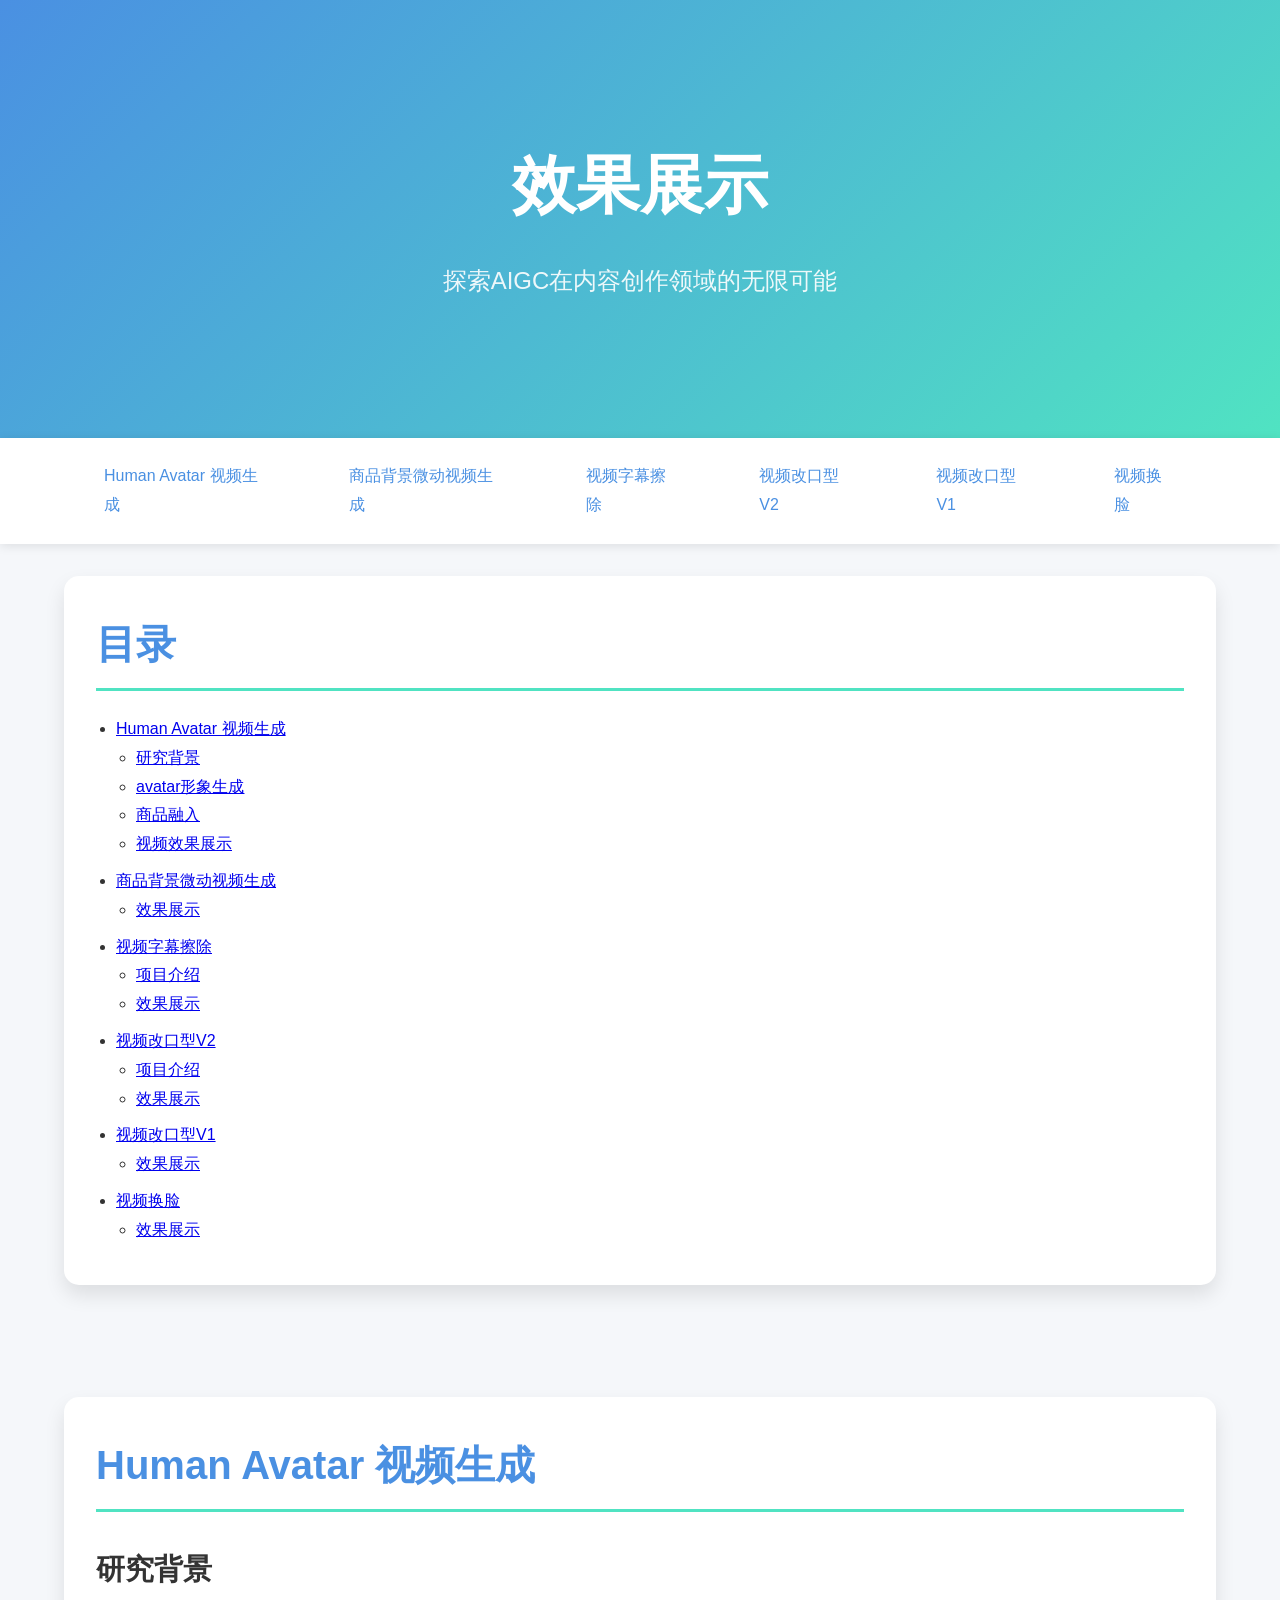
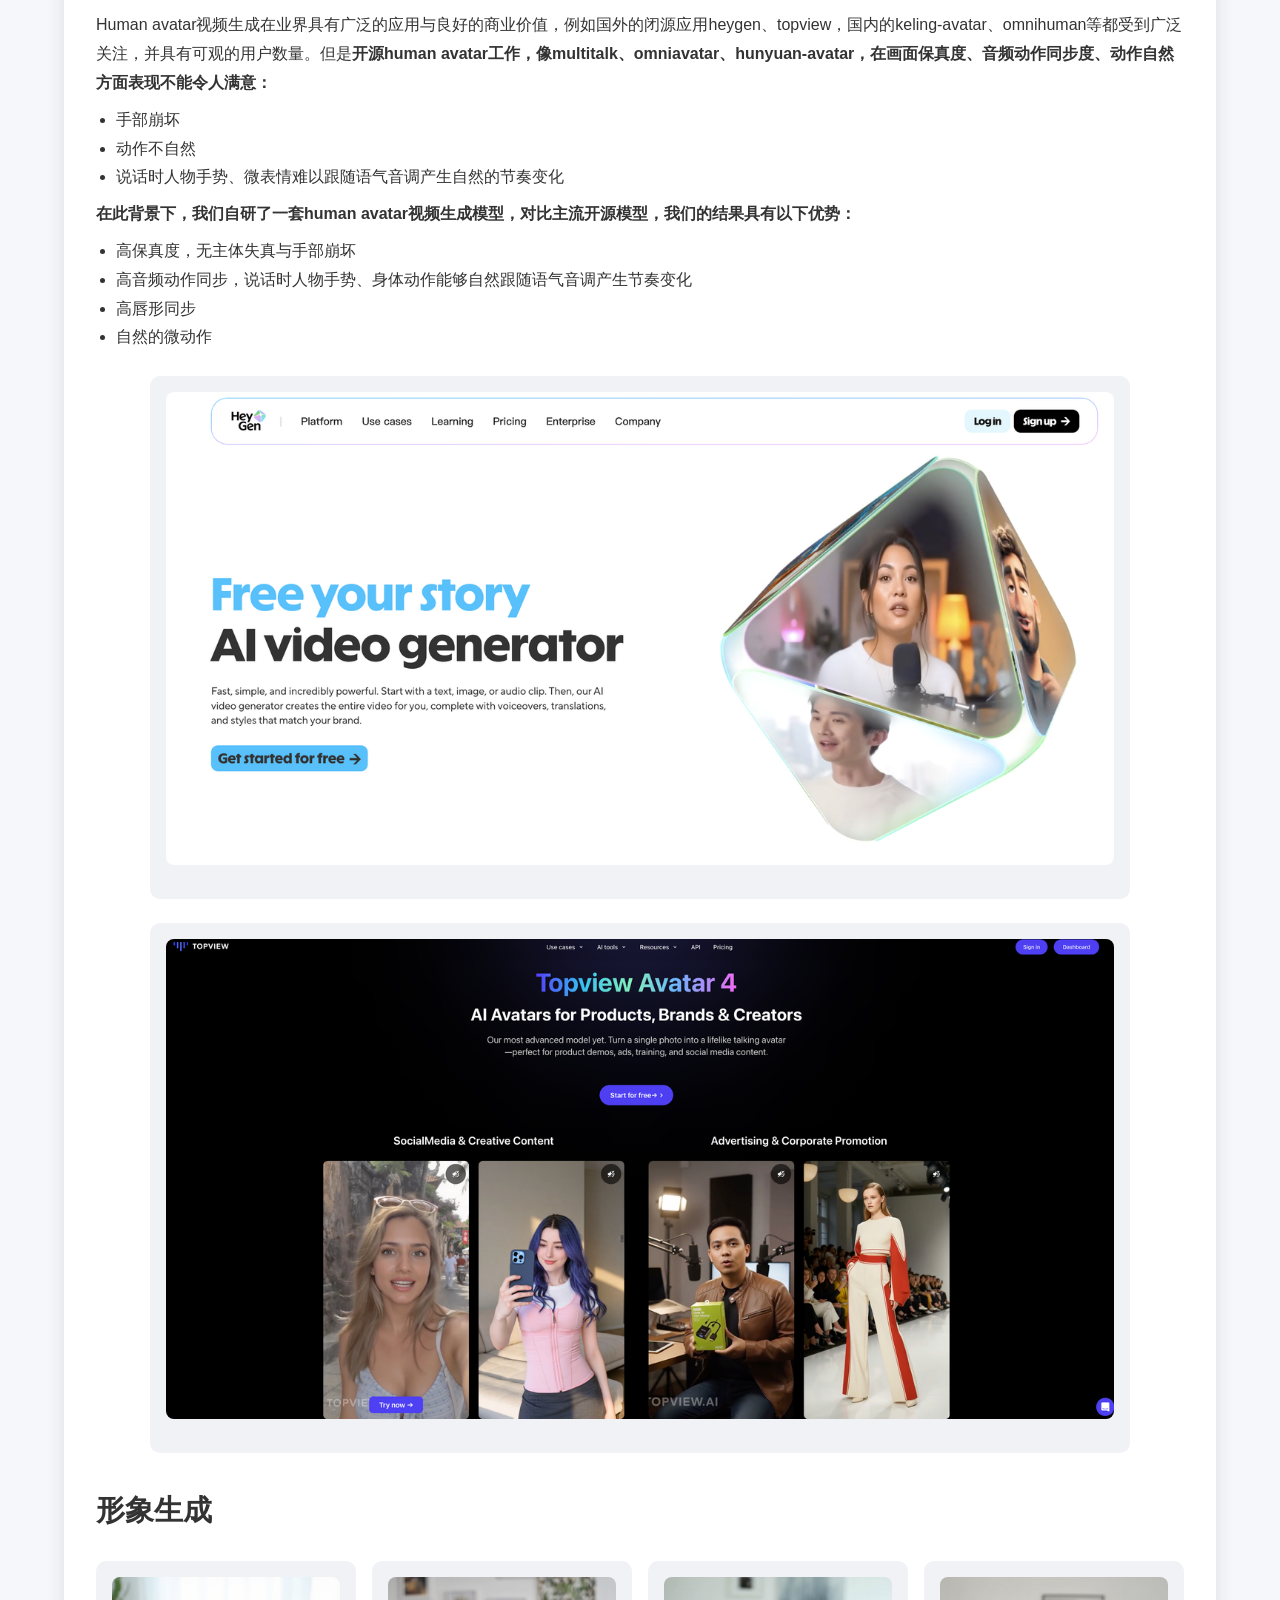
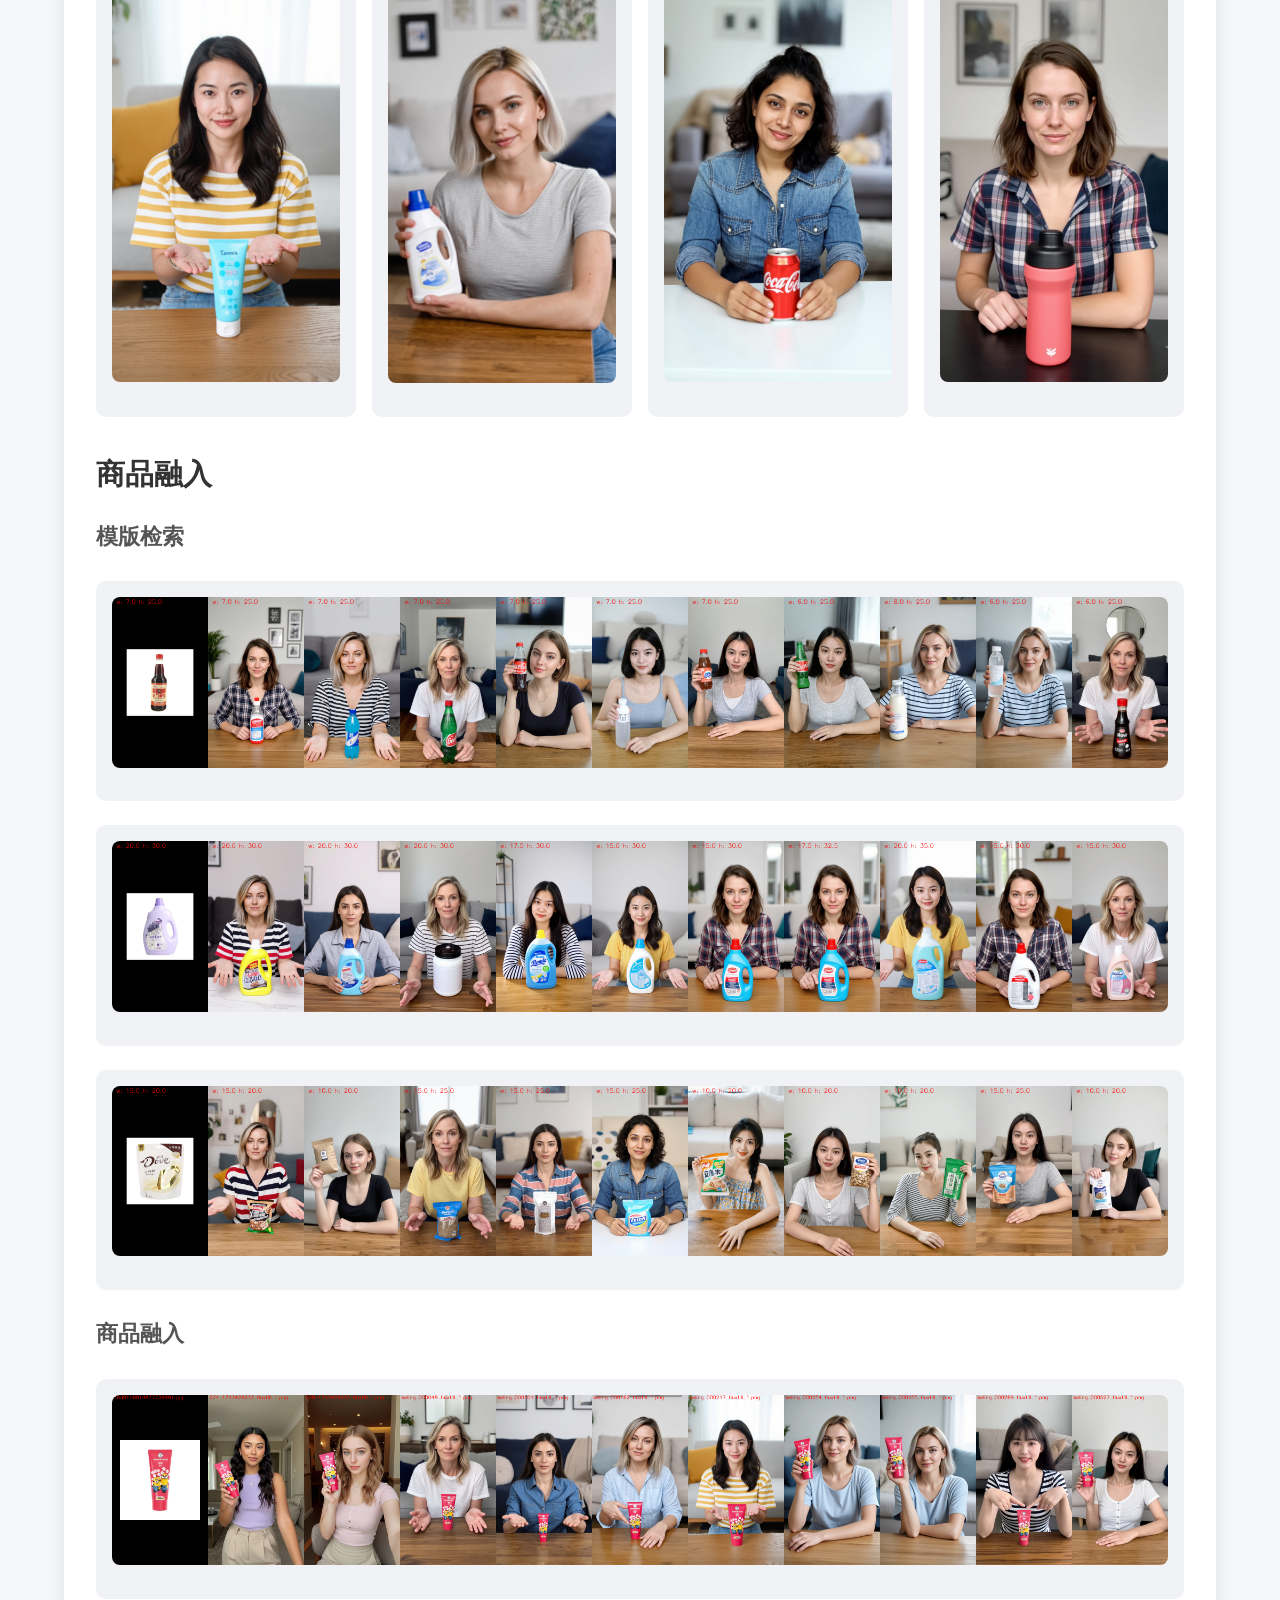
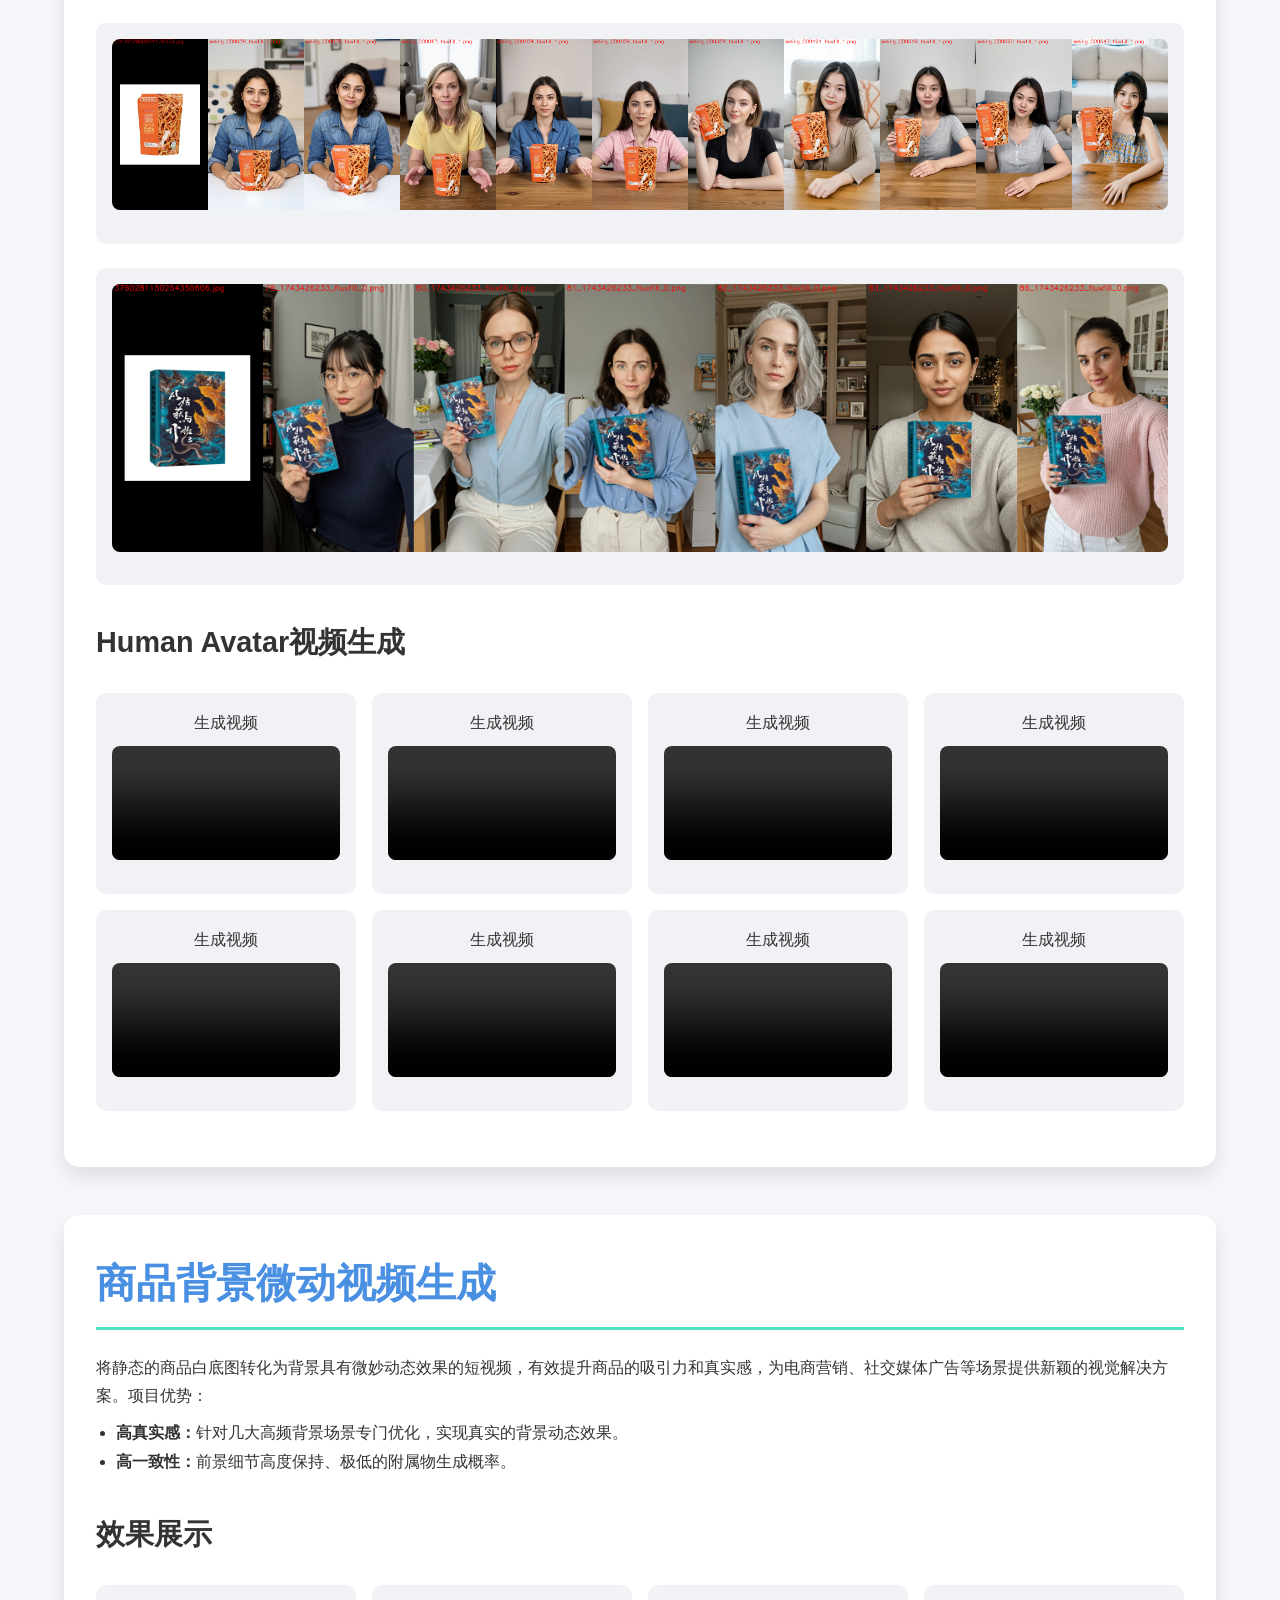
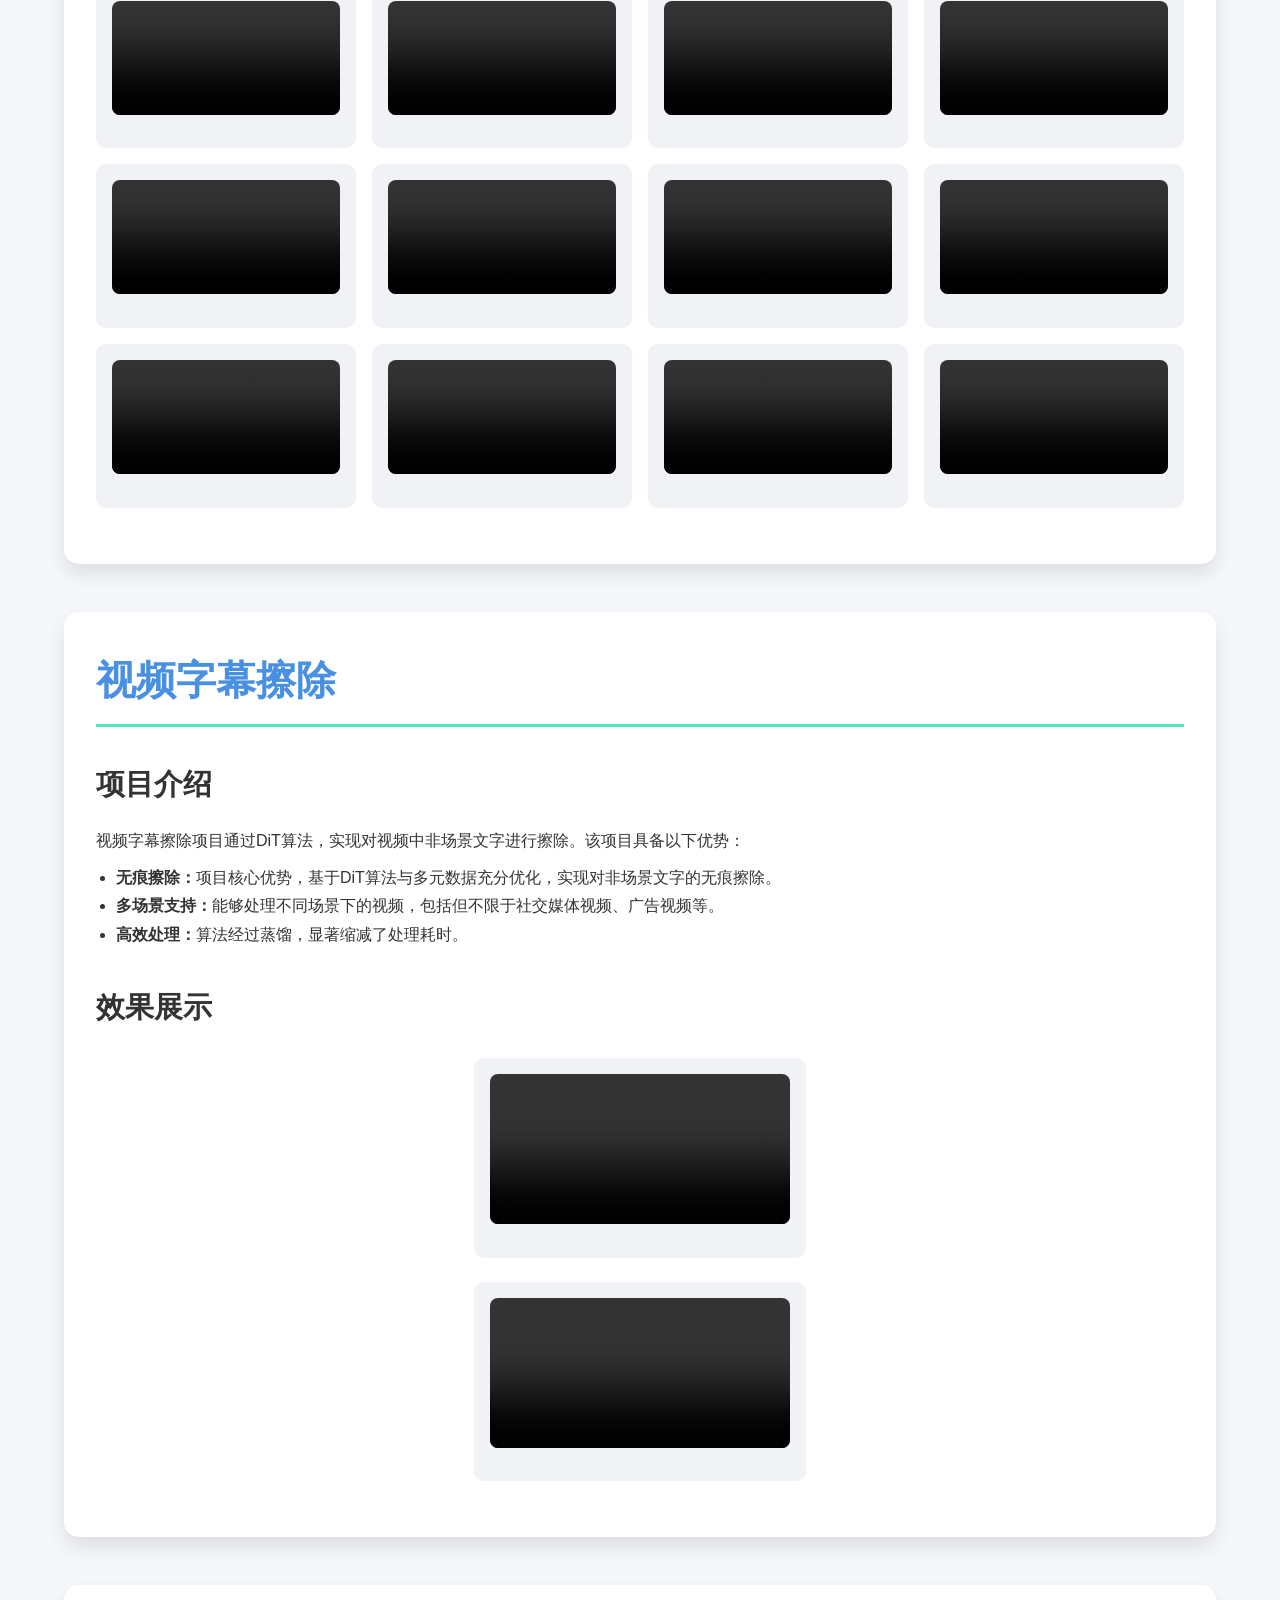
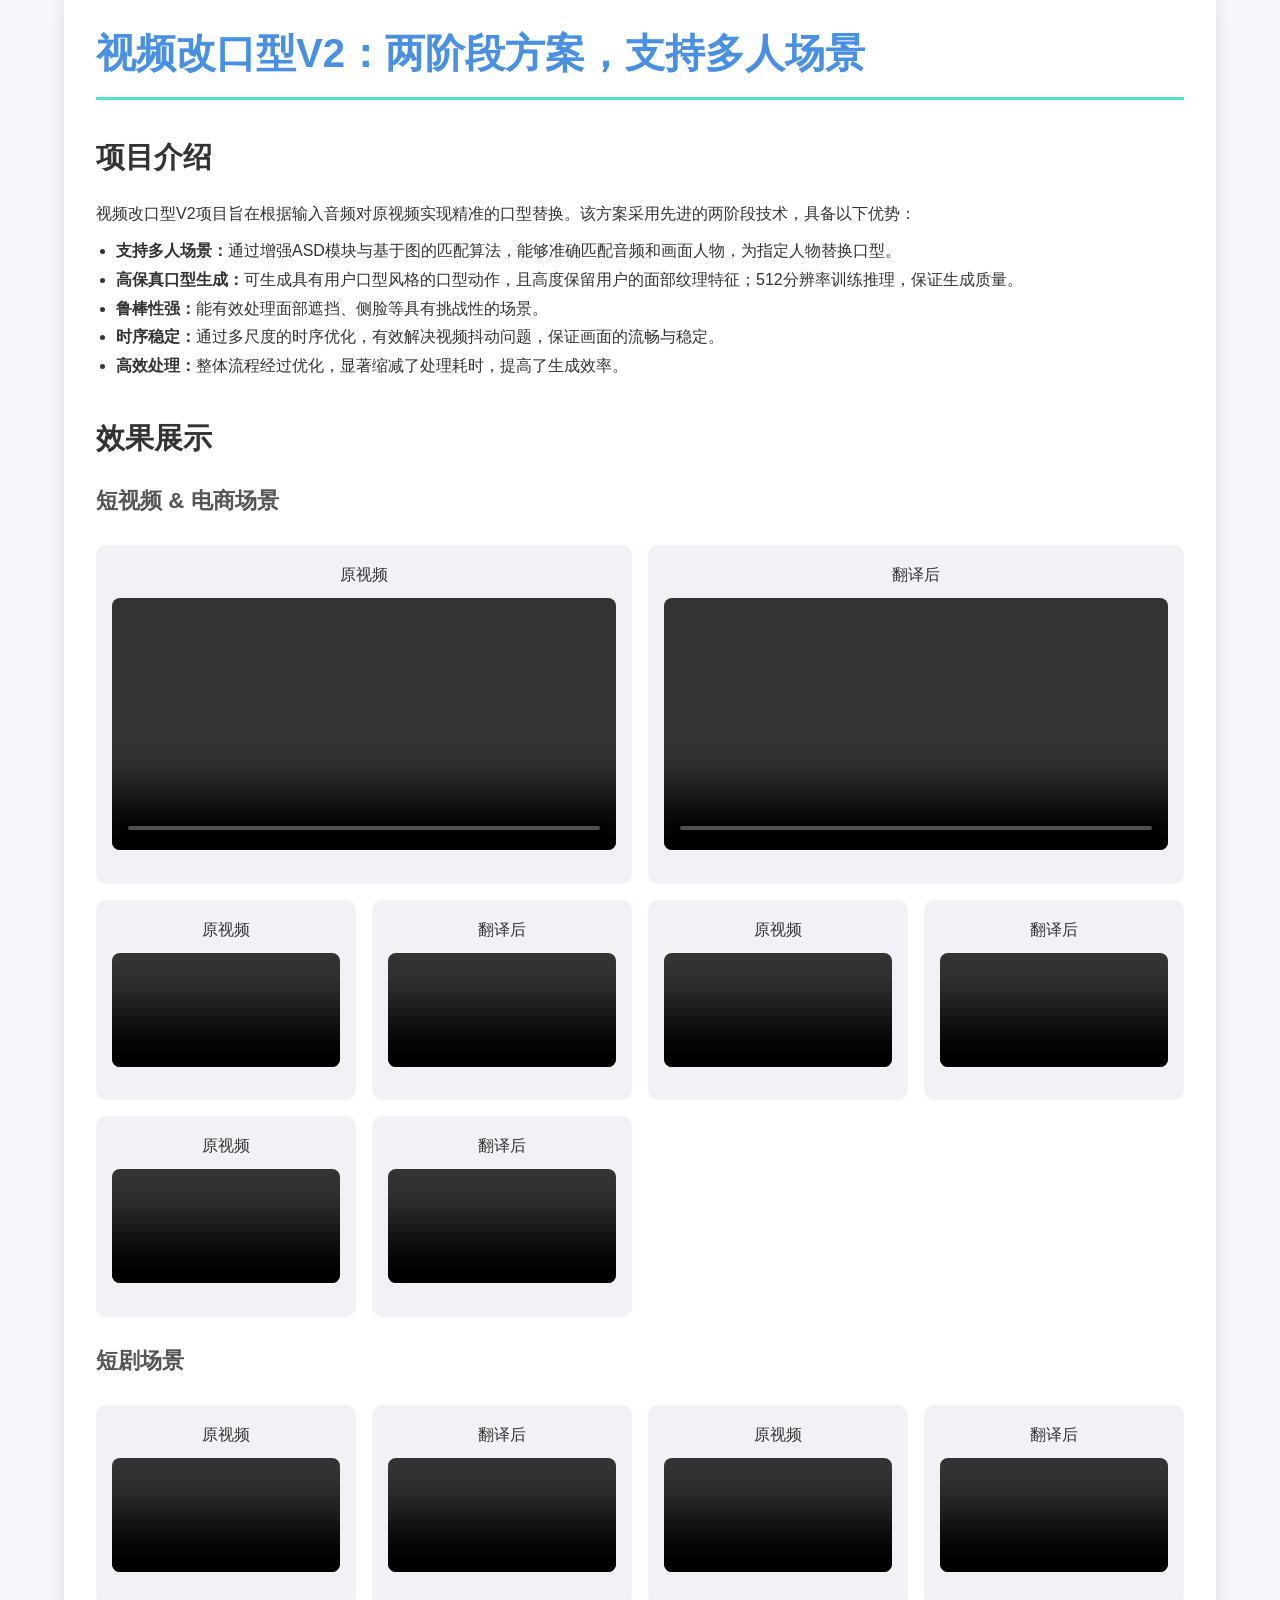
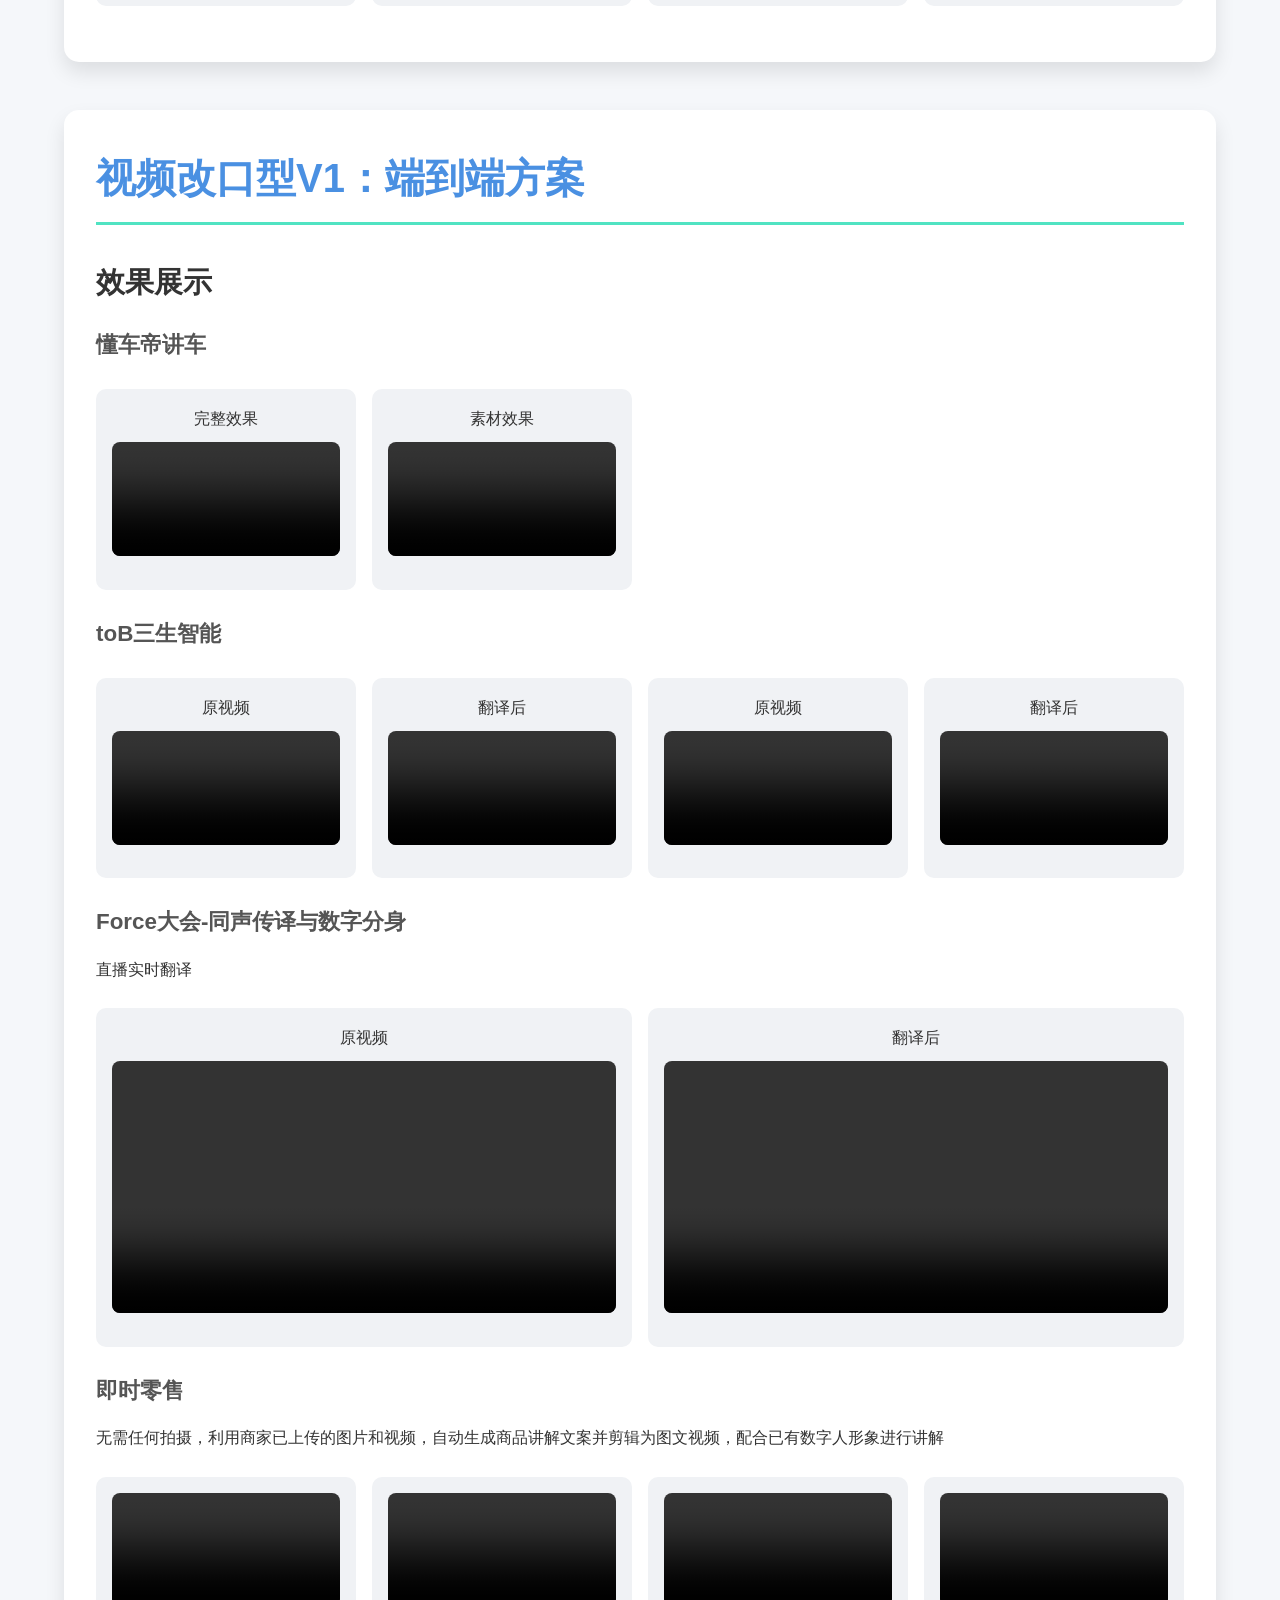
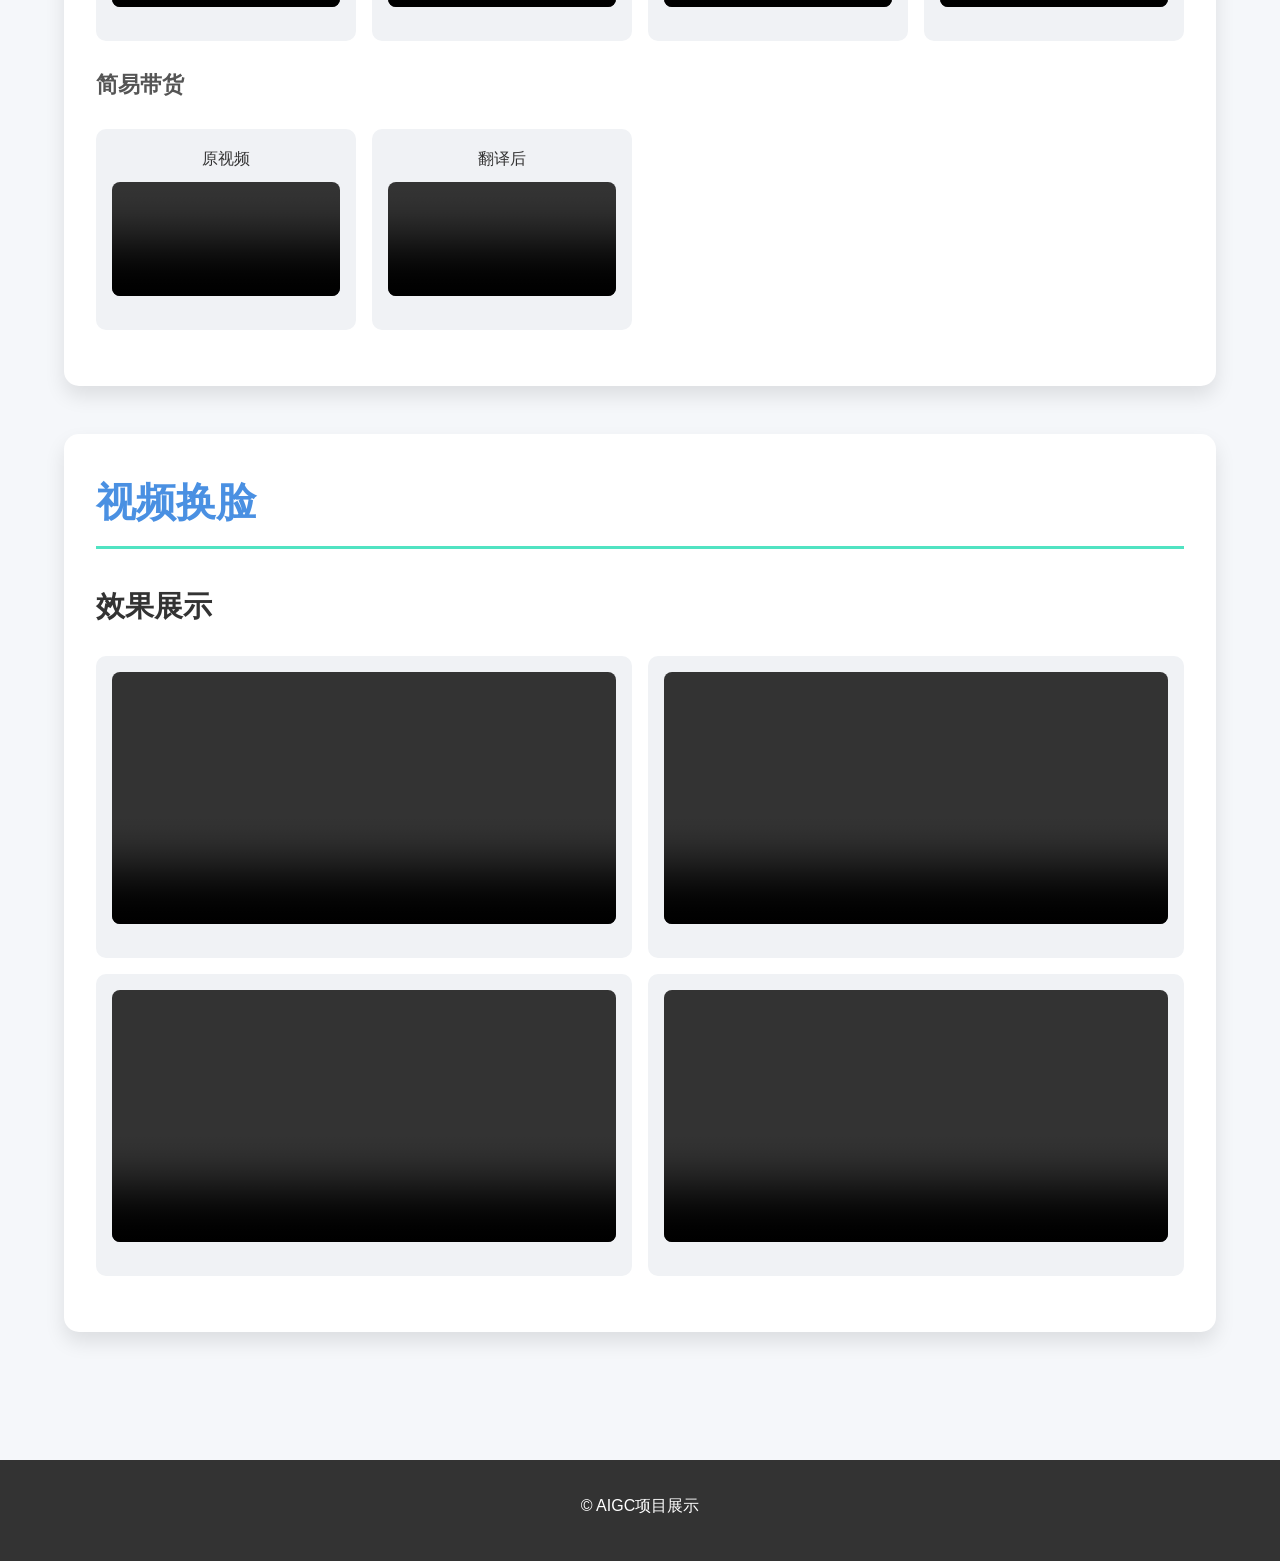
==== index.html @ 210f8c54 "x" ====
<!DOCTYPE html>
<html lang="zh-CN">
<head>
    <meta charset="UTF-8">
    <meta name="viewport" content="width=device-width, initial-scale=1.0">
    <title>AIGC项目展示</title>
    <link rel="stylesheet" href="style.css">
</head>
<body>

    <header>
        <div class="container">
            <h1>效果展示</h1>
            <p class="subtitle">探索AIGC在内容创作领域的无限可能</p>
        </div>
    </header>

    <nav>
        <div class="container">
            <a href="#product-video" class="active">Human Avatar 视频生成</a>
            <a href="#product-background-video">商品背景微动视频生成</a>
            <a href="#subtitle-removal">视频字幕擦除</a>
            <a href="#lip-sync-v2">视频改口型V2</a>
            <a href="#lip-sync-v1">视频改口型V1</a>
            <a href="#face-swap">视频换脸</a>
        </div>
    </nav>

    <div class="container">
        <section id="toc" class="project-card">
            <h2>目录</h2>
            <ul>
                <li><a href="#product-video">Human Avatar 视频生成</a>
                    <ul>
                        <li><a href="#research-background">研究背景</a></li>
                        <li><a href="#product-video-avatar">avatar形象生成</a></li>
                        <li><a href="#product-video-product-integration">商品融入</a></li>
                        <li><a href="#product-video-results">视频效果展示</a></li>
                    </ul>
                </li>
                <li><a href="#product-background-video">商品背景微动视频生成</a>
                    <ul>
                        <li><a href="#product-background-video-results">效果展示</a></li>
                    </ul>
                </li>
                <li><a href="#subtitle-removal">视频字幕擦除</a>
                    <ul>
                        <li><a href="#subtitle-removal-tech">项目介绍</a></li>
                        <li><a href="#subtitle-removal-results">效果展示</a></li>
                    </ul>
                </li>
                <li><a href="#lip-sync-v2">视频改口型V2</a>
                    <ul>
                         <li><a href="#lip-sync-v2-introduction">项目介绍</a></li>
                         <li><a href="#lip-sync-v2-results">效果展示</a></li>
                     </ul>
                </li>
                <li><a href="#lip-sync-v1">视频改口型V1</a>
                    <ul>
                        <li><a href="#lip-sync-v1-results">效果展示</a></li>
                    </ul>
                </li>
                <li><a href="#face-swap">视频换脸</a>
                    <ul>
                        <li><a href="#face-swap-results">效果展示</a></li>
                    </ul>
                </li>
            </ul>
        </section>
    </div>

    <div class="container">
        <section id="product-video" class="project-card">
            <h2>Human Avatar 视频生成</h2>
            <h3 id="research-background">研究背景</h3>
            <p>Human avatar视频生成在业界具有广泛的应用与良好的商业价值，例如国外的闭源应用heygen、topview，国内的keling-avatar、omnihuman等都受到广泛关注，并具有可观的用户数量。但是<b>开源human avatar工作，像multitalk、omniavatar、hunyuan-avatar，在画面保真度、音频动作同步度、动作自然方面表现不能令人满意：</b></p>
             <ul>
                <li>手部崩坏</li>
                <li>动作不自然</li>
                <li>说话时人物手势、微表情难以跟随语气音调产生自然的节奏变化</li>
             </ul>
             <p><strong>在此背景下，我们自研了一套human avatar视频生成模型，对比主流开源模型，我们的结果具有以下优势：</strong></p>
             <ul>
                <li>高保真度，无主体失真与手部崩坏</li>
                <li>高音频动作同步，说话时人物手势、身体动作能够自然跟随语气音调产生节奏变化</li>
                <li>高唇形同步</li>
                <li>自然的微动作</li>
             </ul>
            <div class="single-image-container"><div class="result-card"><img src="images/heygen.png"></div></div>
            <div class="single-image-container"><div class="result-card"><img src="images/topview.png"></div></div>
            <h3 id="product-video-avatar">形象生成</h3>
            <div class="results">
                <div class="result-card"><img src="images/数字人形象image1.png"></div>
                <div class="result-card"><img src="images/数字人形象image2.png"></div>
                <div class="result-card"><img src="images/数字人形象image3.png"></div>
                <div class="result-card"><img src="images/数字人形象image4.png"></div>
            </div>
            <h3 id="product-video-product-integration">商品融入</h3>
            <h4>模版检索</h4>
            <div class="results">
                <div class="result-card" style="grid-column: span 4;"><img src="images/检索效果1.jpg"></div>
            </div>
            <div class="results">
                <div class="result-card" style="grid-column: span 4;"><img src="images/检索效果3.jpg"></div>
            </div>
            <div class="results">
                <div class="result-card" style="grid-column: span 4;"><img src="images/检索效果4.jpg"></div>
            </div>
            <h4>商品融入</h4>
            <div class="results">
                <div class="result-card" style="grid-column: span 4;"><img src="images/替换效果2.jpg"></div>
            </div>
            <div class="results">
                <div class="result-card" style="grid-column: span 4;"><img src="images/替换效果4.jpg"></div>
            </div>
            <div class="results">
                <div class="result-card" style="grid-column: span 4;"><img src="images/替换效果5.jpg"></div>
            </div>
            <h3 id="product-video-results">Human Avatar视频生成</h3>
            <div class="results">
                <!-- <div class="result-card portrait"><p>生成视频</p><video controls src="videos2/0929_1.mp4"></video></div> -->
                <div class="result-card portrait"><p>生成视频</p><video controls src="videos2/0929_2.mp4"></video></div>
                <div class="result-card portrait"><p>生成视频</p><video controls src="videos2/result__caa16064-e915-4f6f-a373-49a746a43033_欧美女面霜1_result.mp4"></video></div>
                <div class="result-card portrait"><p>生成视频</p><video controls src="videos2/result__topview_000035_欧美女面霜1_result_cut.mp4"></video></div>
                <div class="result-card portrait"><p>生成视频</p><video controls src="videos2/result__topview_000050_欧美女面霜1_result.mp4"></video></div>
                <div class="result-card portrait"><p>生成视频</p><video controls src="videos2/result__欧美男性1_欧美男性1_result_cut.mp4"></video></div>
                <!-- <div class="result-card portrait"><p>生成视频</p><video controls src="videos2/0929_3.mp4"></video></div> -->
                <!-- <div class="result-card portrait"><p>生成视频</p><video controls src="videos2/v11_2.mp4"></video></div> -->
                <div class="result-card portrait"><p>生成视频</p><video controls src="videos2/亚洲男性1_亚洲男性1_result.mp4"></video></div>
                <div class="result-card portrait"><p>生成视频</p><video controls src="videos2/亚洲女性1_亚洲女性1_result.mp4"></video></div>
                <div class="result-card portrait"><p>生成视频</p><video controls src="videos2/亚洲女性2_亚洲女性2_result.mp4"></video></div>
            </div>
            <!-- <h4>早期效果</h4>
            <div class="results">
                <div class="result-card portrait"><p>生成视频</p><video controls src="videos2/2025-07-29_00001-audio.mp4"></video></div>
                <div class="result-card portrait"><p>生成视频</p><video controls src="videos2/2025-07-09_00006-audio.mp4"></video></div>
                <div class="result-card portrait"><p>生成视频</p><video controls src="videos2/2025-07-09_00005-audio.mp4"></video></div>
                <div class="result-card portrait"><p>生成视频</p><video controls src="videos2/3612032072195162748_26_video_00001-audio.mp4"></video></div>
                <div class="result-card portrait"><p>生成视频</p><video controls src="videos2/3608880530654929351_11_video.mp4_00001-audio.mp4"></video></div>
                <div class="result-card portrait"><p>生成视频</p><video controls src="videos2/3598422637333886929_18_video.mp4_00001-audio.mp4"></video></div>
                <div class="result-card portrait"><p>生成视频</p><video controls src="videos2/3598072262466602527_23_video_00001-audio.mp4"></video></div>
                <div class="result-card portrait"><p>生成视频</p><video controls src="videos2/3585667374587762036_05_video.mp4_00001-audio.mp4"></video></div>
            </div> -->

        </section>

        <section id="product-background-video" class="project-card">
            <h2>商品背景微动视频生成</h2>
            <p>将静态的商品白底图转化为背景具有微妙动态效果的短视频，有效提升商品的吸引力和真实感，为电商营销、社交媒体广告等场景提供新颖的视觉解决方案。项目优势：</p>
            <ul>
                <li><b>高真实感：</b>针对几大高频背景场景专门优化，实现真实的背景动态效果。</li>
                <li><b>高一致性：</b>前景细节高度保持、极低的附属物生成概率。</li>
            </ul>

            <h3 id="product-background-video-results">效果展示</h3>
            <div class="results">
                <!-- Placeholder for results -->
                <div class="result-card portrait"><video controls src="videos3/3630023376397032003.mp4"></video></div>
                <div class="result-card portrait"><video controls src="videos3/3593641885639527180.mp4"></video></div>
                <div class="result-card portrait"><video controls src="videos3/3622000589837351132.mp4"></video></div>
                <div class="result-card portrait"><video controls src="videos3/3578418957822127291.mp4"></video></div>
                <div class="result-card portrait"><video controls src="videos3/3631112951643125021.mp4"></video></div>
                <div class="result-card portrait"><video controls src="videos3/3644695745258472507.mp4"></video></div>
                <div class="result-card portrait"><video controls src="videos3/3683628400729260419.mp4"></video></div>
                <div class="result-card portrait"><video controls src="videos3/3694959381385970048.mp4"></video></div>
                <div class="result-card portrait"><video controls src="videos3/3716858936478007494.mp4"></video></div>
                <div class="result-card portrait"><video controls src="videos3/3718501855966396756.mp4"></video></div>
                <div class="result-card portrait"><video controls src="videos3/3725014473757556819.mp4"></video></div>
                <div class="result-card portrait"><video controls src="videos3/3743373590653960332.mp4"></video></div>

            </div>
        </section>

        <section id="subtitle-removal" class="project-card">
            <h2>视频字幕擦除</h2>
            <h3 id="subtitle-removal-tech">项目介绍</h3>
            <p>视频字幕擦除项目通过DiT算法，实现对视频中非场景文字进行擦除。该项目具备以下优势：</p>
             <ul>
                <li><b>无痕擦除：</b>项目核心优势，基于DiT算法与多元数据充分优化，实现对非场景文字的无痕擦除。</li>
                <li><b>多场景支持：</b>能够处理不同场景下的视频，包括但不限于社交媒体视频、广告视频等。</li>
                <li><b>高效处理：</b>算法经过蒸馏，显著缩减了处理耗时。</li>
             </ul>

            <h3 id="subtitle-removal-results">效果展示</h3>
            <div class="sixty-percent-container">
                <div class="result-card"><video controls src="videos2/字幕擦除demo.mp4"></video></div>
            </div>
            <div class="sixty-percent-container">
                <div class="result-card"><video controls src="videos2/字幕擦除_友商对比.mp4"></video></div>
            </div>
        </section>

        <section id="lip-sync-v2" class="project-card">
            <h2>视频改口型V2：两阶段方案，支持多人场景</h2>
            <h3 id="lip-sync-v2-introduction">项目介绍</h3>
             <p>视频改口型V2项目旨在根据输入音频对原视频实现精准的口型替换。该方案采用先进的两阶段技术，具备以下优势：</p>
             <ul>
                <li><b>支持多人场景：</b>通过增强ASD模块与基于图的匹配算法，能够准确匹配音频和画面人物，为指定人物替换口型。</li>
                <li><b>高保真口型生成：</b>可生成具有用户口型风格的口型动作，且高度保留用户的面部纹理特征；512分辨率训练推理，保证生成质量。</li>
                <li><b>鲁棒性强：</b>能有效处理面部遮挡、侧脸等具有挑战性的场景。</li>
                <li><b>时序稳定：</b>通过多尺度的时序优化，有效解决视频抖动问题，保证画面的流畅与稳定。</li>
                <li><b>高效处理：</b>整体流程经过优化，显著缩减了处理耗时，提高了生成效率。</li>
                
             </ul>
            
            <h3 id="lip-sync-v2-results">效果展示</h3>
            <h4>短视频 & 电商场景</h4>
            <div class="results">
                <div class="result-card widescreen"><p>原视频</p><video controls src="videos2/圈友会_遮挡20s_25fps (1).mp4"></video></div>
                <div class="result-card widescreen"><p>翻译后</p><video controls src="videos2/output (20) (1).mp4"></video></div>
                <div class="result-card portrait"><p>原视频</p><video controls src="videos2/烧水壶_遮挡16s_25fps (1).mp4"></video></div>
                <div class="result-card portrait"><p>翻译后</p><video controls src="videos2/output (21) (2).mp4"></video></div>
                <div class="result-card portrait"><p>原视频</p><video controls src="videos2/v15044gf0000d1a39efog65g3giiv3v0_30s (1).mp4"></video></div>
                <div class="result-card portrait"><p>翻译后</p><video controls src="videos2/v15044gf0000d1a39efog65g3giiv3v0_30s_output (1).mp4"></video></div>
                <div class="result-card portrait"><p>原视频</p><video controls src="videos2/v15044gf0000d15i7jvog65tf54eqkeg (1).MP4"></video></div>
                <div class="result-card portrait"><p>翻译后</p><video controls src="videos2/v15044gf0000d15i7jvog65tf54eqkeg_output (1) (1).mp4"></video></div>
            </div>
            <h4>短剧场景</h4>
            <div class="results">
                <div class="result-card portrait"><p>原视频</p><video controls src="videos2/百那瑞1 (1).mp4"></video></div>
                <div class="result-card portrait"><p>翻译后</p><video controls src="videos2/百那瑞1_result (1).mp4"></video></div>
                <!-- <div class="result-card portrait"><p>原视频</p><video controls src="videos2/哥斯拉原片 (1).mp4"></video></div> -->
                <!-- <div class="result-card portrait"><p>翻译后</p><video controls src="videos2/哥斯拉原片_result (1).mp4"></video></div> -->
                <div class="result-card portrait"><p>原视频</p><video controls src="videos2/诱她入骨06_遮挡2s_25fps (1).mp4"></video></div>
                <div class="result-card portrait"><p>翻译后</p><video controls src="videos2/output (45) (1).mp4"></video></div>
            </div>
        </section>

        <section id="lip-sync-v1" class="project-card">
            <h2>视频改口型V1：端到端方案</h2>
            <h3 id="lip-sync-v1-results">效果展示</h3>
            <h4>懂车帝讲车</h4>
            <div class="results">
                <div class="result-card portrait"><p>完整效果</p><video controls src="videos2/xxx-林小雅.mp4"></video></div>
                <div class="result-card portrait"><p>素材效果</p><video controls src="videos2/女生1-素材4_20s.mp4"></video></div>
            </div>
            <h4>toB三生智能</h4>
            <div class="results">
                <div class="result-card portrait"><p>原视频</p><video controls src="videos2/71_1739870449(原视频).mp4"></video></div>
                <div class="result-card portrait"><p>翻译后</p><video controls src="videos2/1_25fps_1.mp4"></video></div>
                <div class="result-card portrait"><p>原视频</p><video controls src="videos2/70_1739870422(原视频).mp4"></video></div>
                <div class="result-card portrait"><p>翻译后</p><video controls src="videos2/2_25fps_2 (1).mp4"></video></div>
            </div>
            <h4>Force大会-同声传译与数字分身</h4>
            <p>直播实时翻译</p>
            <div class="results">
                <div class="result-card widescreen"><p>原视频</p><video controls src="videos2/谭待素材1_25fps_input (1).mp4"></video></div>
                <div class="result-card widescreen"><p>翻译后</p><video controls src="videos2/谭待素材1_25fps_谭待素材1音频_1_inp.mp4"></video></div>
            </div>
            <!-- <p>大会开场5分钟领导的数字分身</p>
            <div class="results">
                <div class="result-card portrait"><video controls src="videos2/xxxx (4).mp4"></video></div>
            </div> -->
            <h4>即时零售</h4>
            <p>无需任何拍摄，利用商家已上传的图片和视频，自动生成商品讲解文案并剪辑为图文视频，配合已有数字人形象进行讲解</p>
            <div class="results">
                <div class="result-card portrait"><video controls src="videos2/3689775428840587270.mp4"></video></div>
                <div class="result-card portrait"><video controls src="videos2/3721880365170819357.mp4"></video></div>
                <div class="result-card portrait"><video controls src="videos2/3731519425074036868.mp4"></video></div>
                <div class="result-card portrait"><video controls src="videos2/3733553568855228615.mp4"></video></div>
            </div>
            <h4>简易带货</h4>
            <div class="results">
                <div class="result-card portrait"><p>原视频</p><video controls src="videos2/yaoyao_元气森林素材.mp4"></video></div>
                <div class="result-card portrait"><p>翻译后</p><video controls src="videos2/yaoyao_元气森林素材_yaoyao_clone_audio元气森林.mp4"></video></div>
            </div>
        </section>

        <section id="face-swap" class="project-card">
            <h2>视频换脸</h2>
            <h3 id="face-swap-results">效果展示</h3>
            <div class="results">
                <div class="result-card widescreen"><video controls src="videos2/chinese_news_woman_guodegang.jpg.mp4"></video></div>
                <div class="result-card widescreen"><video controls src="videos2/chinese_news_woman_0017.jpg.mp4"></video></div>
                <div class="result-card widescreen"><video controls src="videos2/interview_hejiong_0006_LiXian.jpg.mp4"></video></div>
                <div class="result-card widescreen"><video controls src="videos2/interview_hejiong_0017.jpg.mp4"></video></div>
            </div>
        </section>
    </div>

    <footer>
        <p>&copy; AIGC项目展示</p>
    </footer>

    <div id="myModal" class="modal">
        <span class="close">&times;</span>
        <img class="modal-content" id="img01">
    </div>

    <script>
        document.addEventListener('DOMContentLoaded', function() {
            const navLinks = document.querySelectorAll('nav a');
            const sections = document.querySelectorAll('section');

            window.addEventListener('scroll', () => {
                let current = '';
                sections.forEach(section => {
                    const sectionTop = section.offsetTop;
                    if (pageYOffset >= sectionTop - 60) {
                        current = section.getAttribute('id');
                    }
                });

                navLinks.forEach(link => {
                    link.classList.remove('active');
                    if (link.getAttribute('href').substring(1) === current) {
                        link.classList.add('active');
                    }
                });
            });

            // Modal functionality
            var modal = document.getElementById("myModal");
            var modalImg = document.getElementById("img01");
            var images = document.querySelectorAll('.result-card img');
            images.forEach(img => {
                img.onclick = function(){
                    modal.style.display = "flex";
                    modalImg.src = this.src;
                }
            });

            var span = document.getElementsByClassName("close")[0];

            span.onclick = function() { 
                modal.style.display = "none";
            }

            modal.onclick = function(event) {
                if (event.target == modal) {
                    modal.style.display = "none";
                }
            }
        });
    </script>

</body>
</html>
---- style.css ----
:root {
    --primary-color: #4a90e2;
    --secondary-color: #50e3c2;
    --background-color: #f5f7fa;
    --text-color: #333;
    --card-background: #ffffff;
    --shadow-color: rgba(0, 0, 0, 0.1);
}

* {
    margin: 0;
    padding: 0;
    box-sizing: border-box;
}

body {
    font-family: 'Roboto', sans-serif;
    background-color: var(--background-color);
    color: var(--text-color);
    line-height: 1.8;
}

.container {
    width: 90%;
    max-width: 1200px;
    margin: 0 auto;
    padding: 2rem 0;
}

header {
    background: linear-gradient(135deg, var(--primary-color), var(--secondary-color));
    color: white;
    padding: 6rem 0;
    text-align: center;
}

header h1 {
    font-size: 4rem;
    font-weight: 700;
    margin-bottom: 1rem;
}

header .subtitle {
    font-size: 1.5rem;
    font-weight: 300;
    opacity: 0.9;
}

nav {
    background: var(--card-background);
    padding: 1rem 0;
    position: sticky;
    top: 0;
    z-index: 1000;
    box-shadow: 0 2px 10px var(--shadow-color);
}

nav .container {
    display: flex;
    justify-content: center;
    padding: 0;
}

nav a {
    color: var(--primary-color);
    text-decoration: none;
    padding: 0.5rem 1.5rem;
    margin: 0 1rem;
    border-radius: 20px;
    transition: all 0.3s ease;
}

nav a:hover, nav a.active {
    background-color: var(--primary-color);
    color: white;
}

.project-card {
    background: var(--card-background);
    border-radius: 15px;
    box-shadow: 0 10px 20px var(--shadow-color);
    padding: 2rem;
    margin-bottom: 3rem;
    transition: transform 0.3s ease;
}

.project-card:hover {
    transform: translateY(-10px);
}

h2 {
    font-size: 2.5rem;
    color: var(--primary-color);
    margin-bottom: 1.5rem;
    padding-bottom: 0.5rem;
    border-bottom: 3px solid var(--secondary-color);
}

h3 {
    font-size: 1.8rem;
    color: #333;
    margin-top: 2rem;
    margin-bottom: 1rem;
}

h4 {
    font-size: 1.4rem;
    color: #555;
    margin-top: 1rem;
    margin-bottom: 0.8rem;
}

p, ul {
    margin-bottom: 0.5rem;
}

ul {
    padding-left: 20px;
}

.results {
    display: grid;
    grid-template-columns: repeat(4, 1fr);
    gap: 1rem;
    margin: 1.5rem 0;
}

.single-image-container {
    width: 90%;
    margin: 1.5rem auto;
}

.sixty-percent-container {
    width: 60%;
    margin: 1.5rem auto;
    display: flex;
    justify-content: center;
}

.result-card.widescreen {
    grid-column: span 2;
}

.result-card.full-width {
    grid-column: span 4;
}

.result-card.portrait {
    grid-column: span 1;
}

.result-card {
    background: #f0f2f5;
    border-radius: 10px;
    padding: 1rem;
    text-align: center;
}

.result-card video, .result-card img {
    width: 100%;
    border-radius: 8px;
    margin-bottom: 0.5rem;
}

footer {
    background-color: #333;
    color: white;
    text-align: center;
    padding: 2rem 0;
    margin-top: 3rem;
}

/* Modal (Lightbox) styles */
.modal {
    display: none; /* Hidden by default */
    position: fixed; /* Stay in place */
    z-index: 2000; /* Sit on top */
    left: 0;
    top: 0;
    width: 100%; /* Full width */
    height: 100%; /* Full height */
    overflow: auto; /* Enable scroll if needed */
    background-color: rgba(0,0,0,0.9);
    align-items: center;
    justify-content: center;
}

.modal-content {
    margin: auto;
    display: block;
    max-width: 90%;
    max-height: 90vh;
    width: auto;
    height: auto;
}

.modal-content {
    animation-name: zoom;
    animation-duration: 0.6s;
}

@keyframes zoom {
    from {transform:scale(0)}
    to {transform:scale(1)}
}

.close {
    position: absolute;
    top: 15px;
    right: 35px;
    color: #f1f1f1;
    font-size: 40px;
    font-weight: bold;
    transition: 0.3s;
}

.close:hover,
.close:focus {
    color: #bbb;
    text-decoration: none;
    cursor: pointer;
}
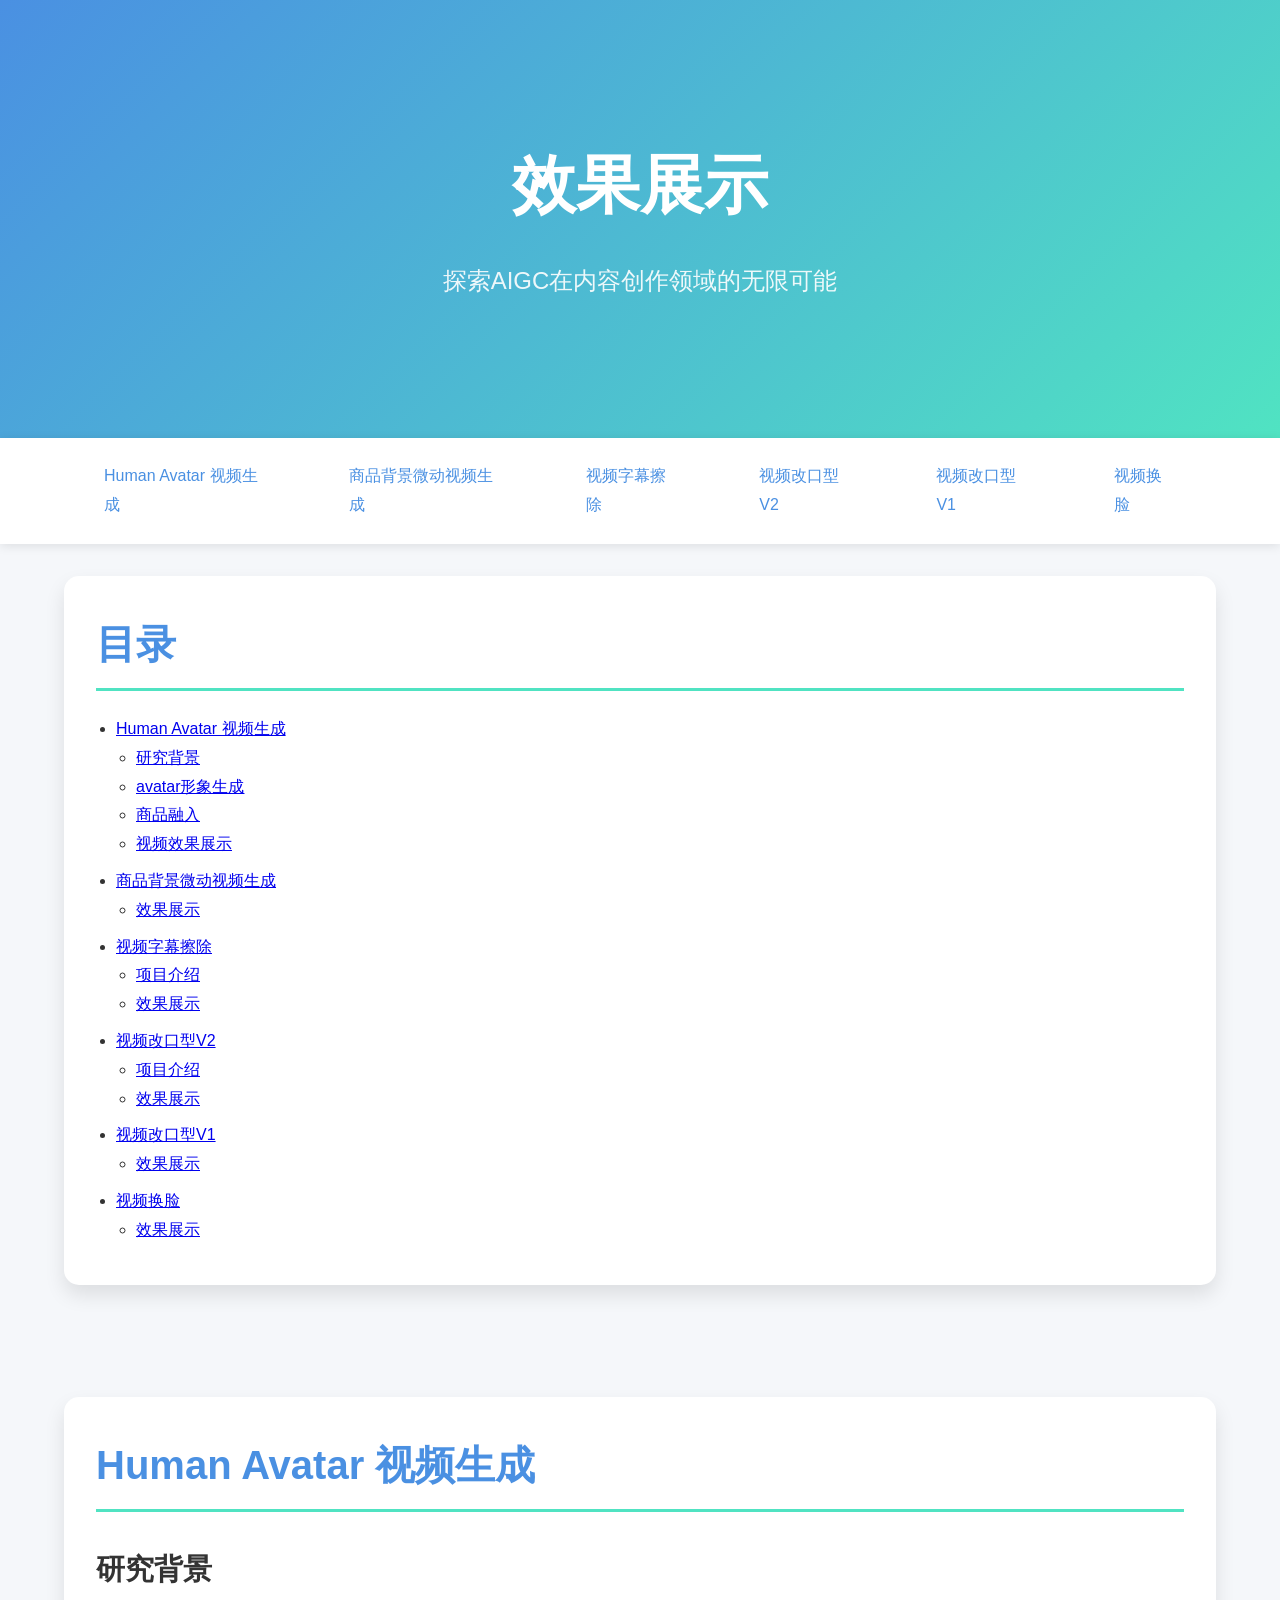
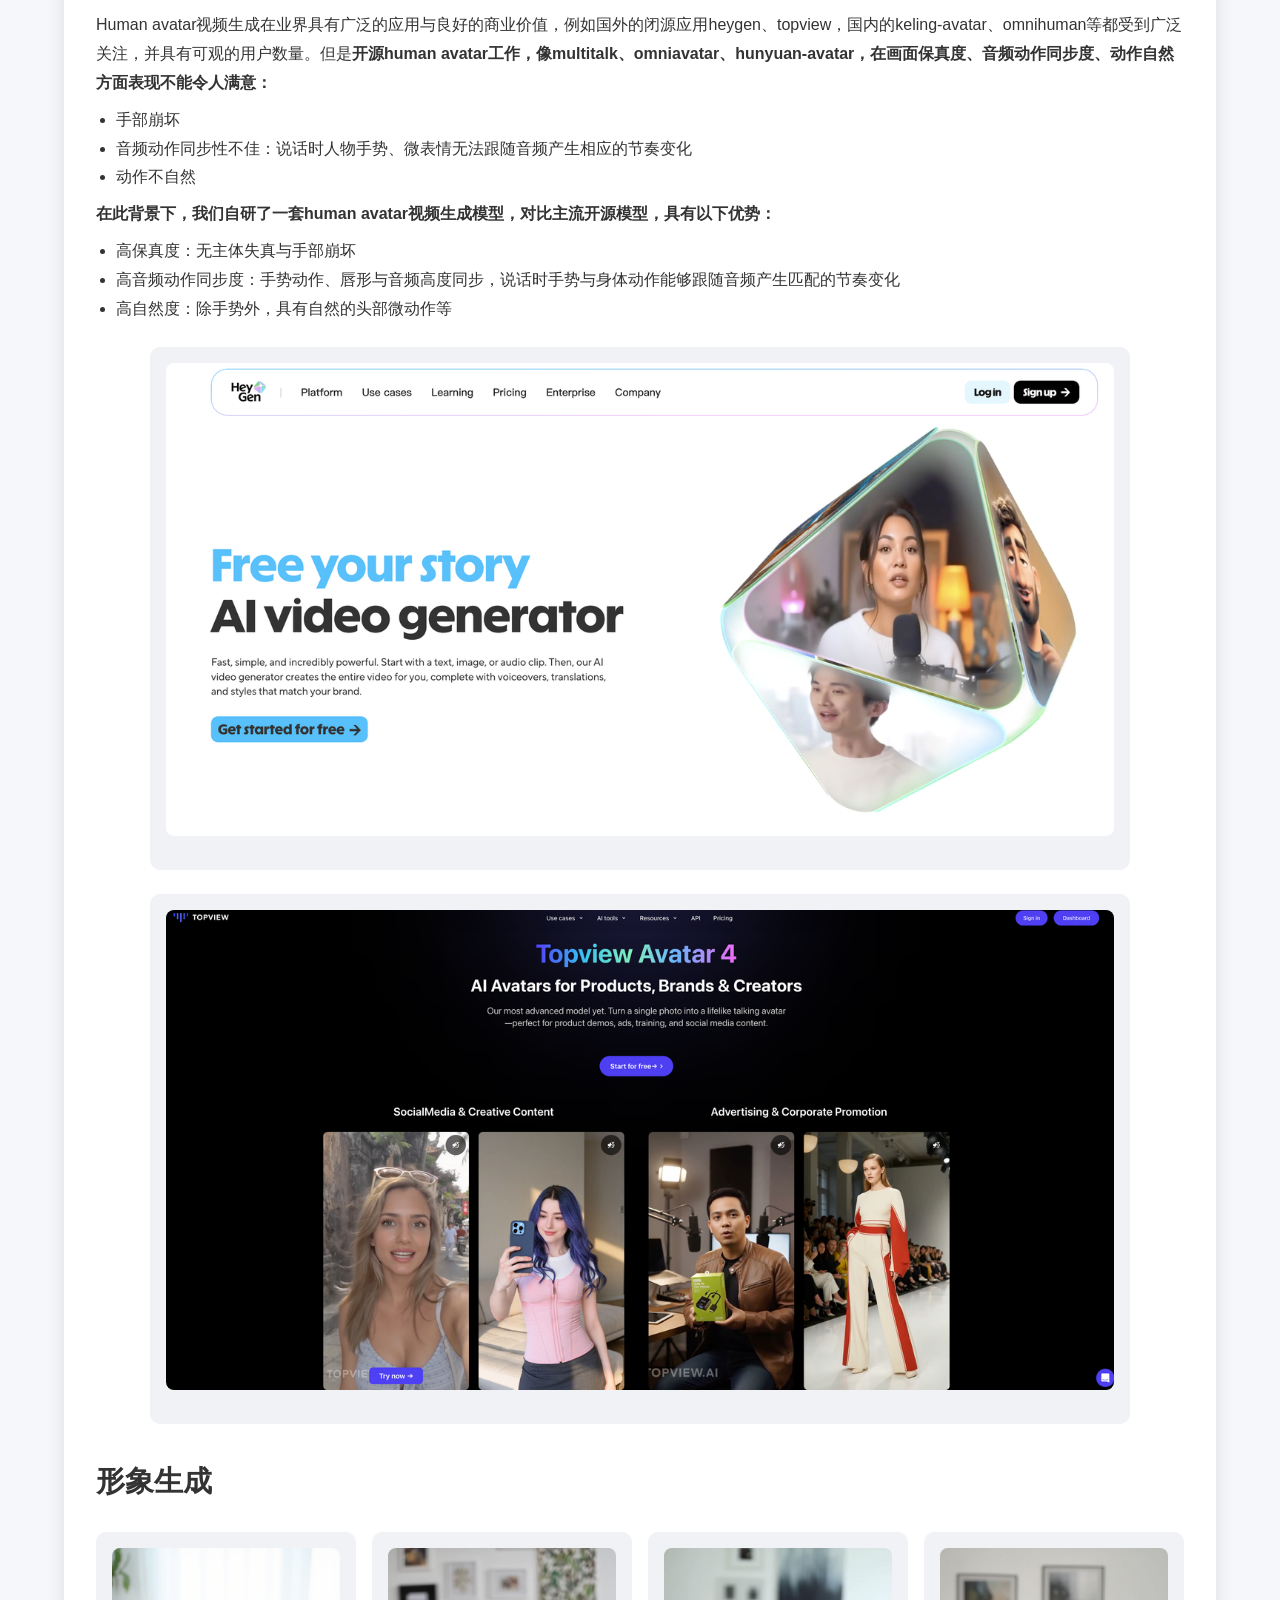
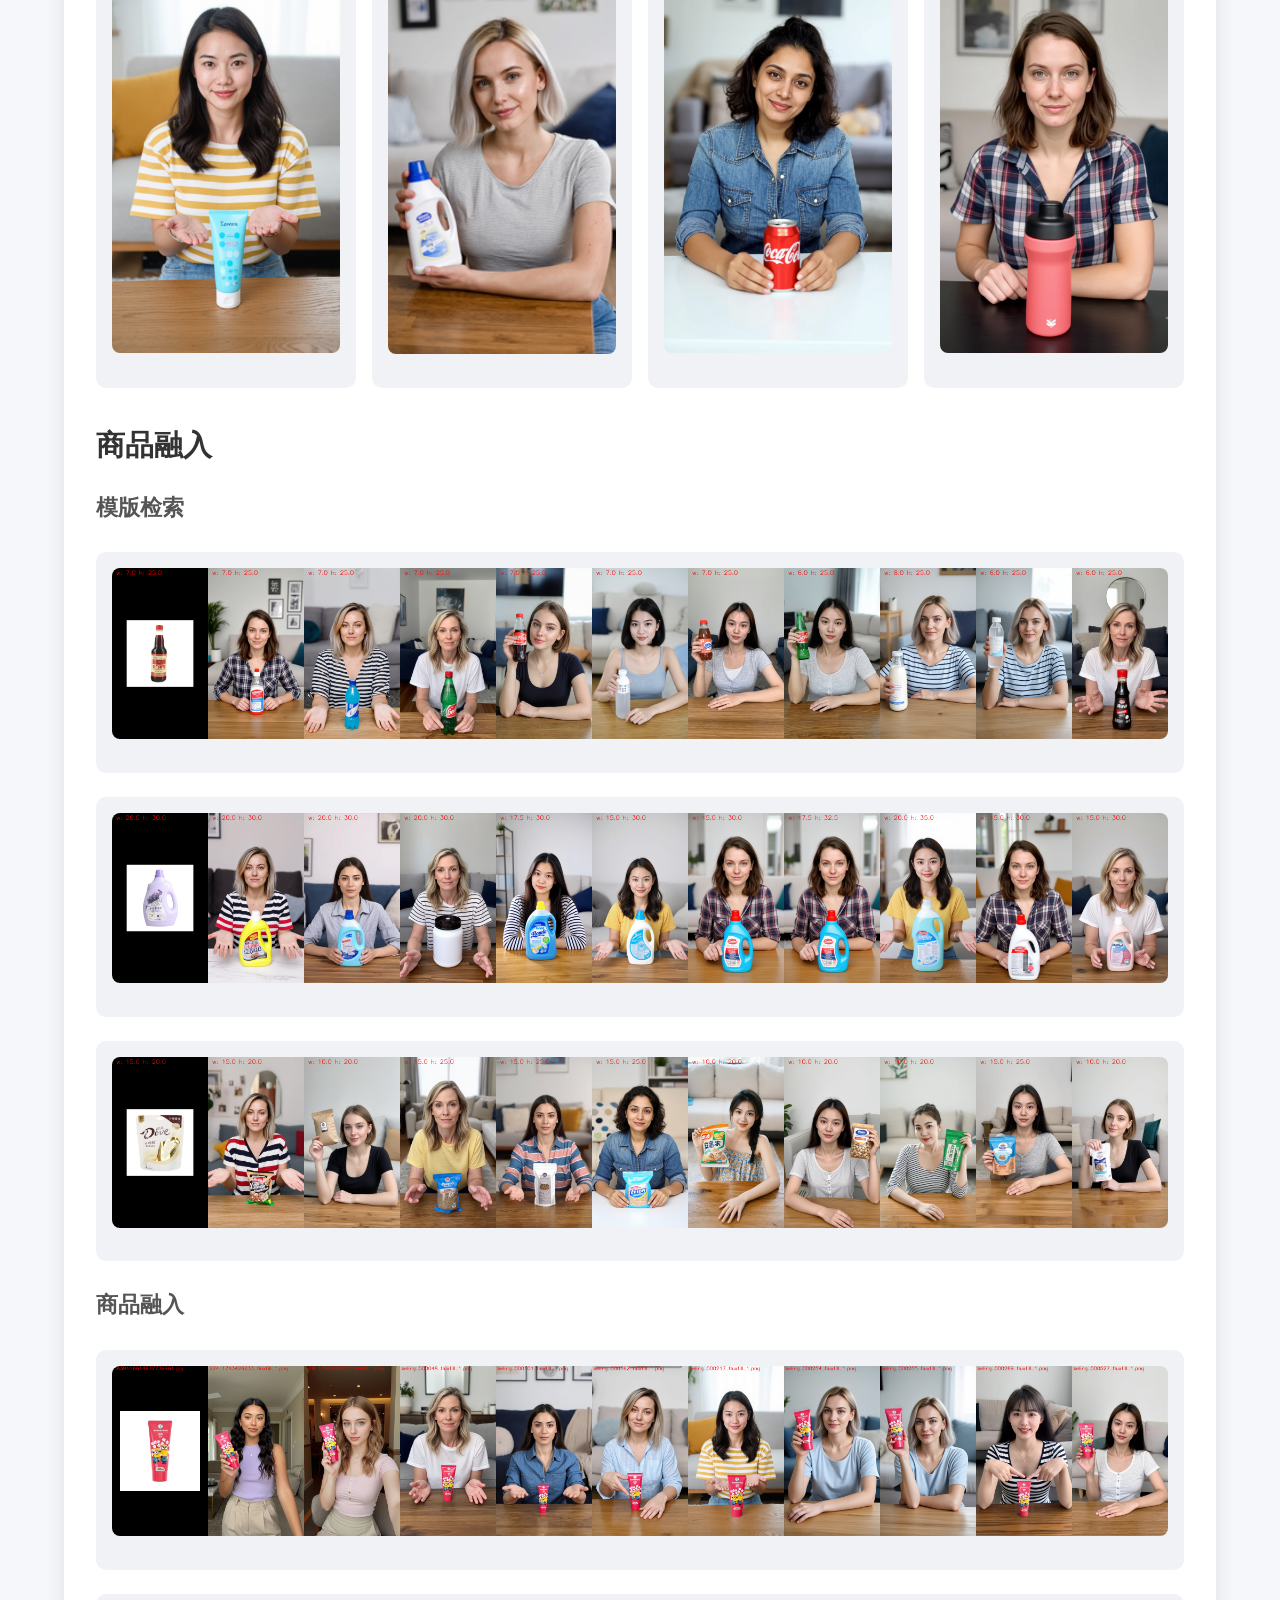
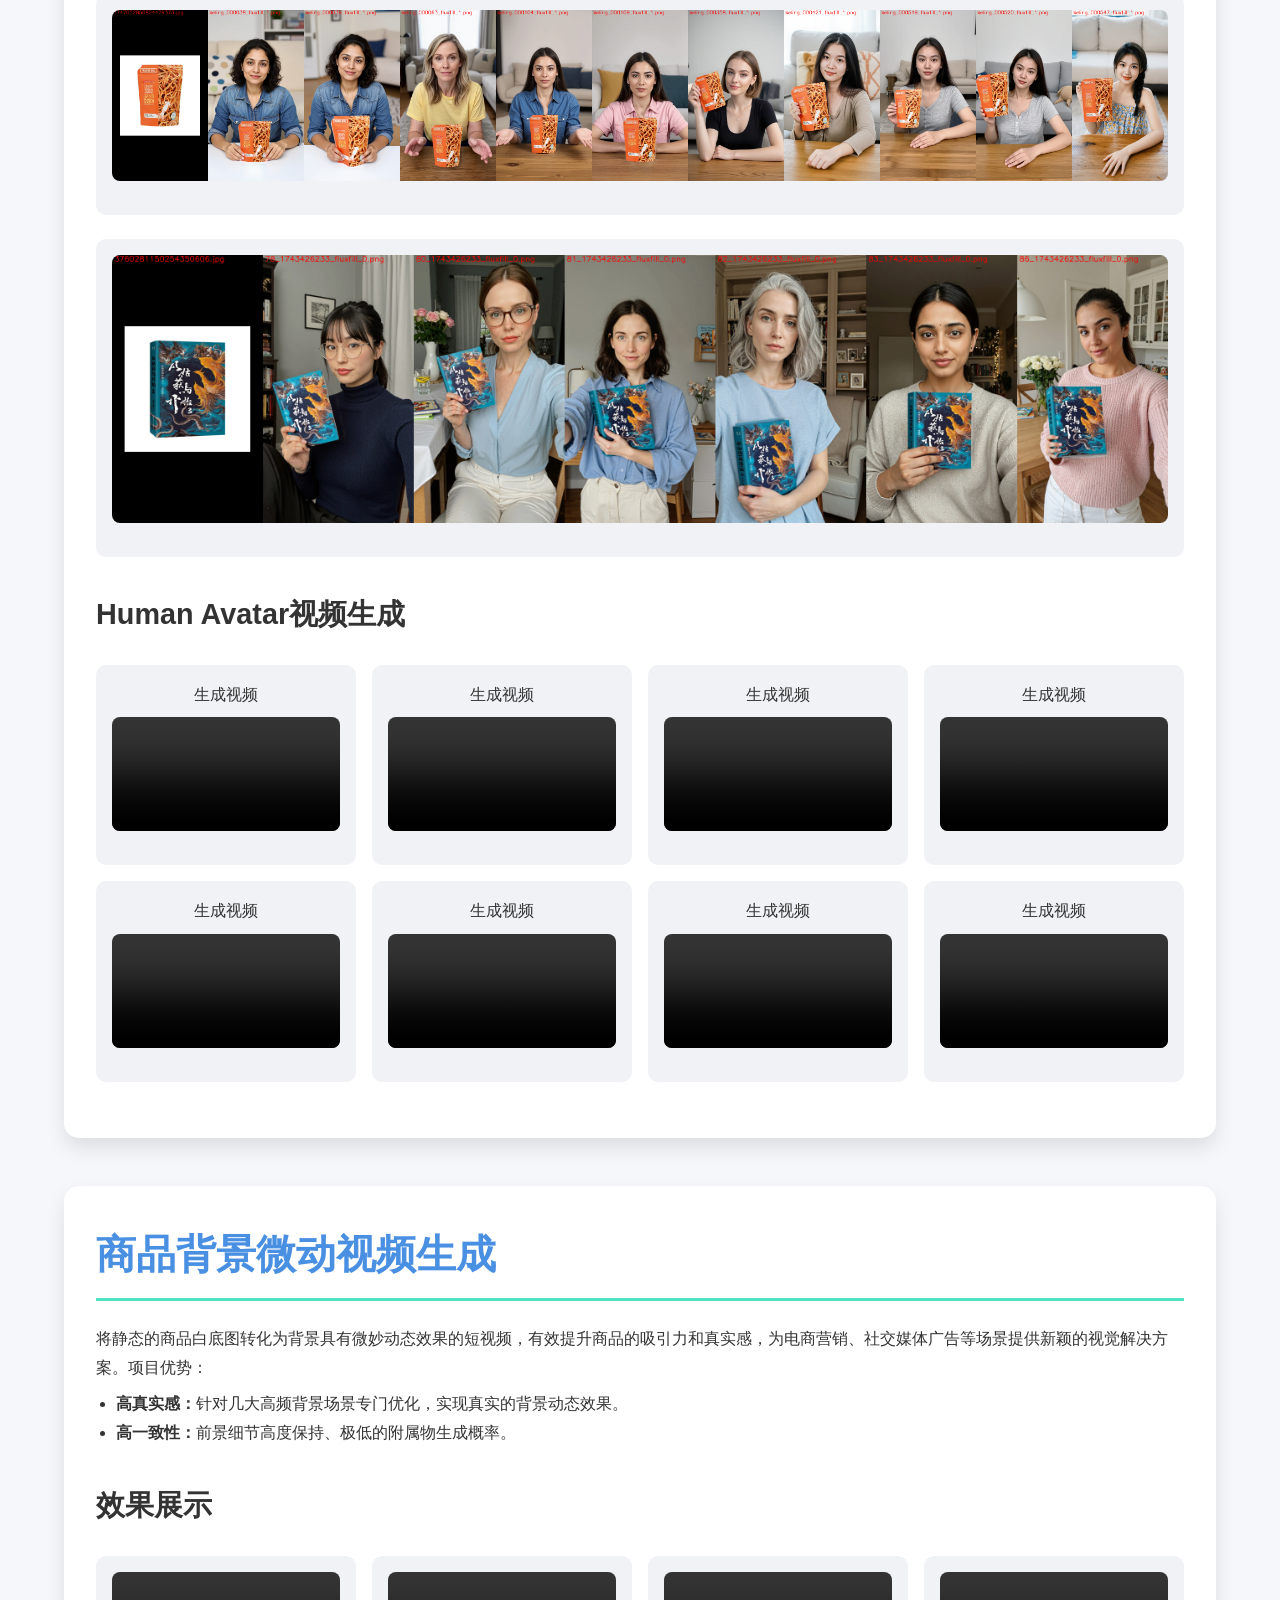
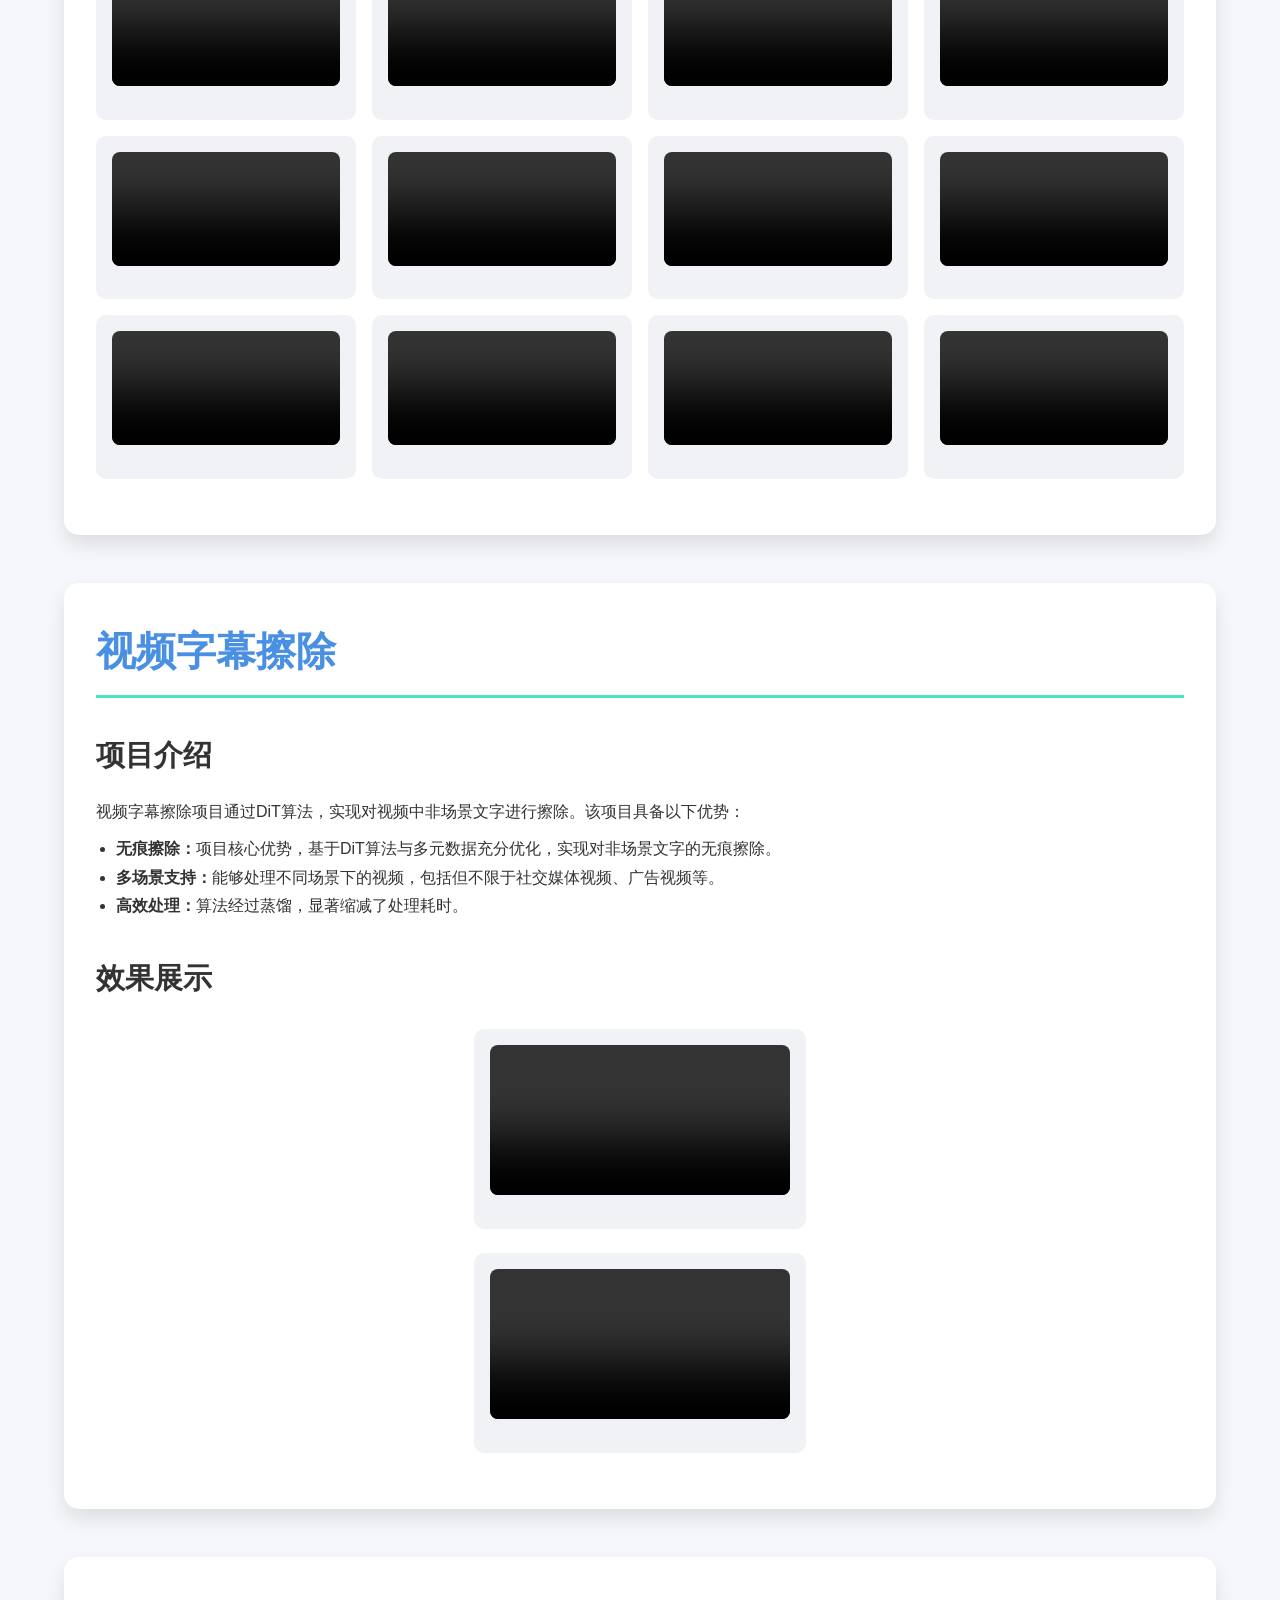
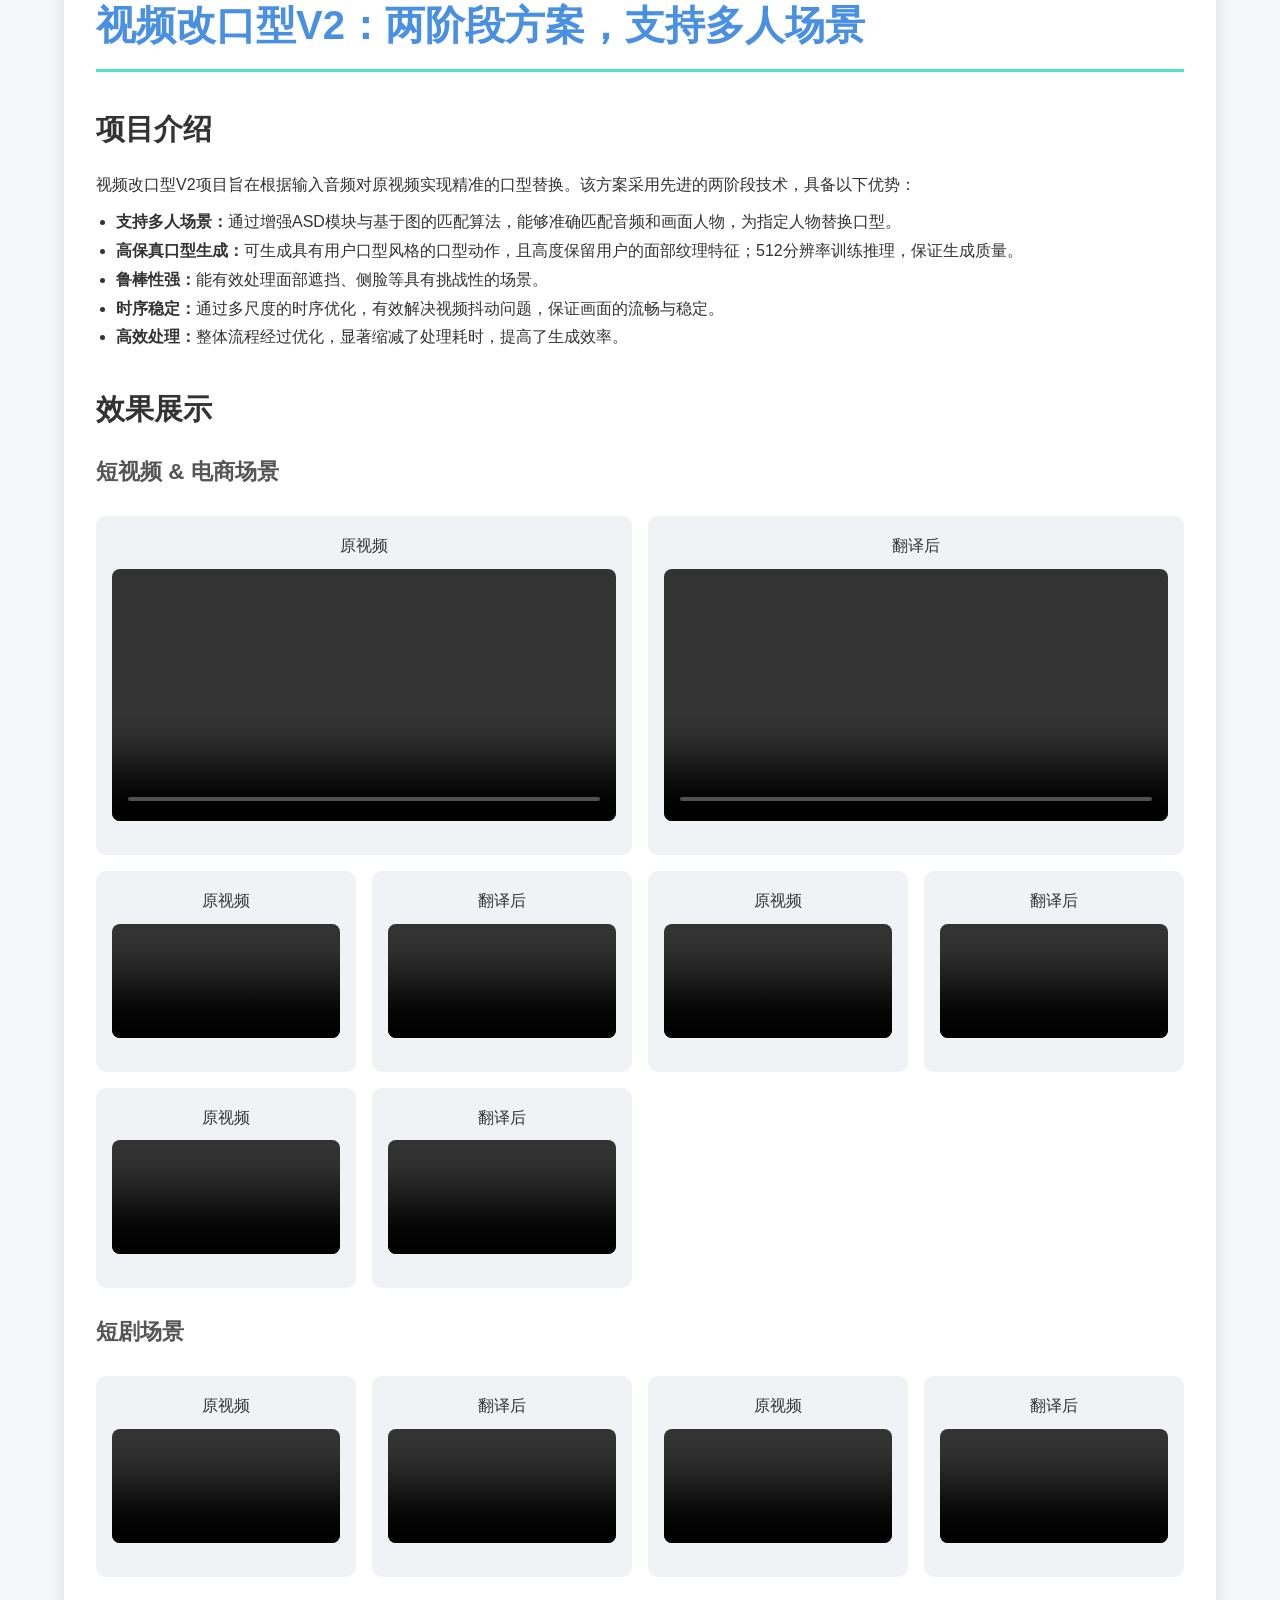
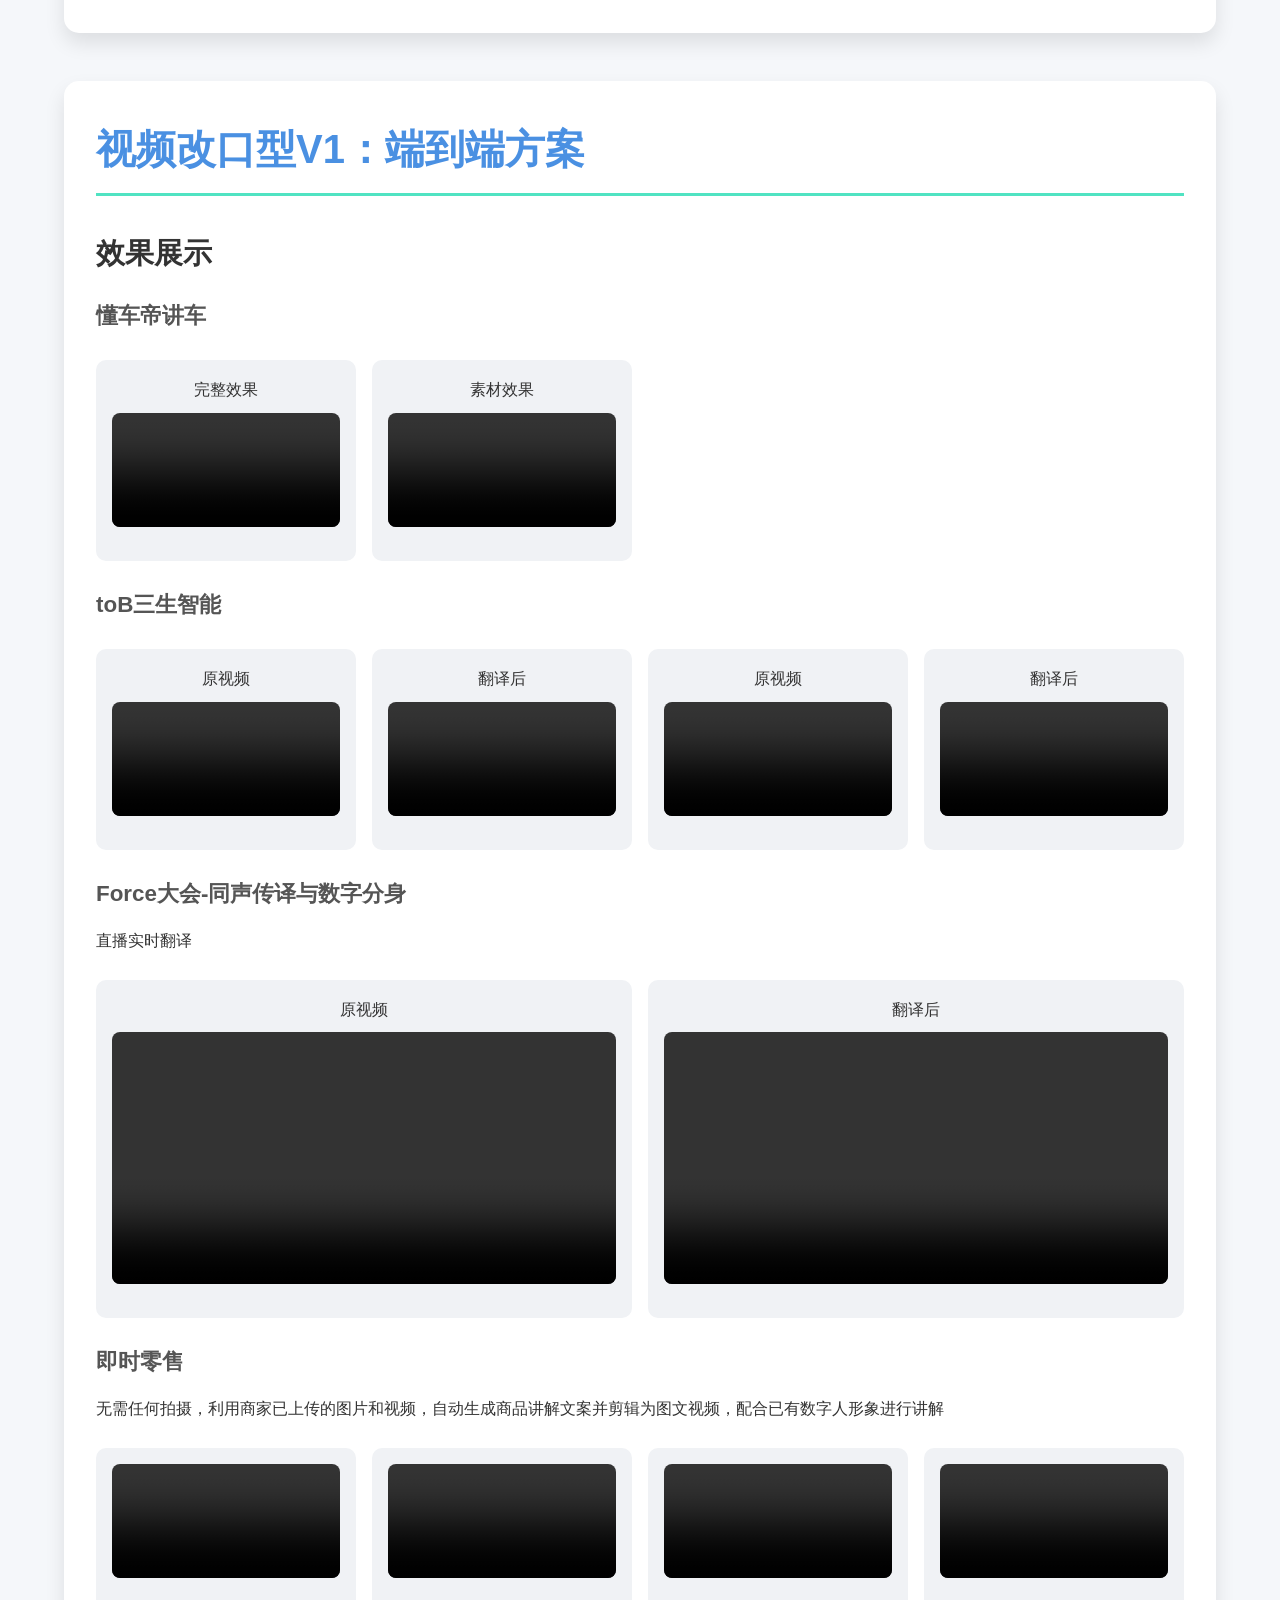
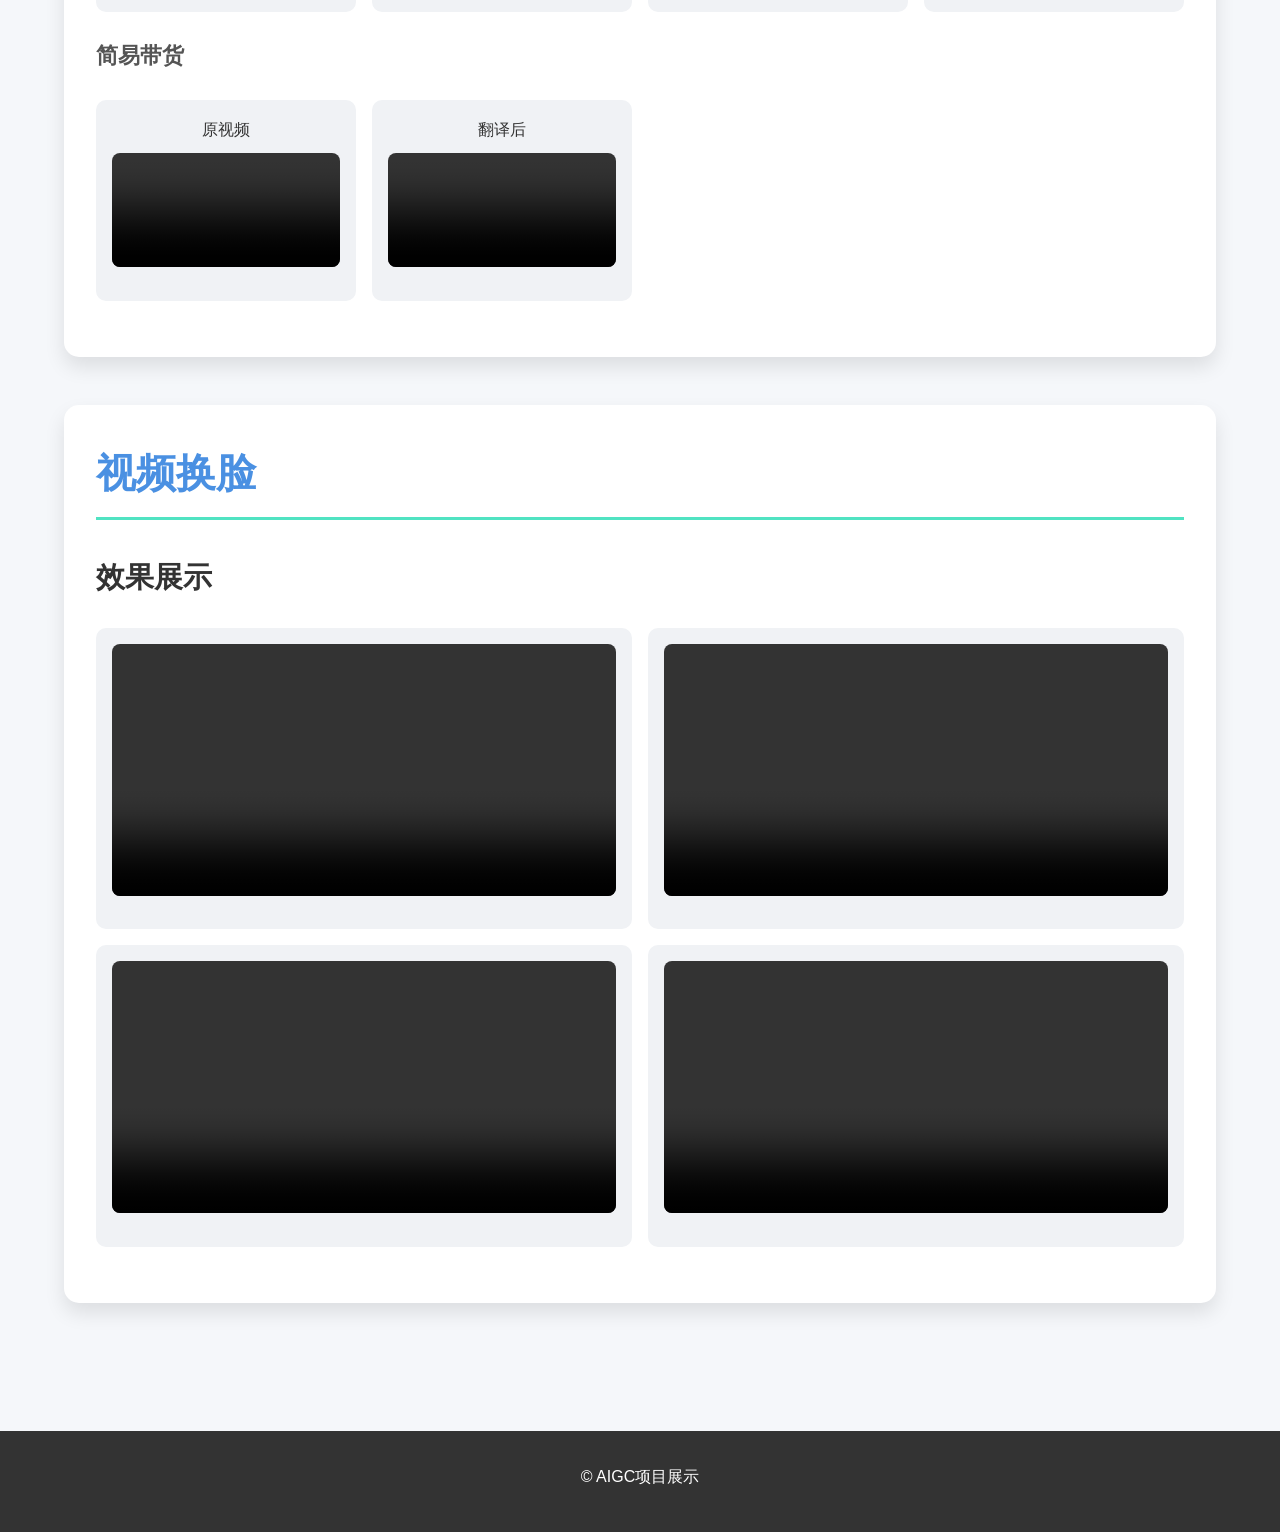
==== commit cca305c8: "x" ====
--- a/index.html
+++ b/index.html
@@ -76,15 +76,14 @@
             <p>Human avatar视频生成在业界具有广泛的应用与良好的商业价值，例如国外的闭源应用heygen、topview，国内的keling-avatar、omnihuman等都受到广泛关注，并具有可观的用户数量。但是<b>开源human avatar工作，像multitalk、omniavatar、hunyuan-avatar，在画面保真度、音频动作同步度、动作自然方面表现不能令人满意：</b></p>
              <ul>
                 <li>手部崩坏</li>
+                <li>音频动作同步性不佳：说话时人物手势、微表情无法跟随音频产生相应的节奏变化</li>
                 <li>动作不自然</li>
-                <li>说话时人物手势、微表情难以跟随语气音调产生自然的节奏变化</li>
              </ul>
-             <p><strong>在此背景下，我们自研了一套human avatar视频生成模型，对比主流开源模型，我们的结果具有以下优势：</strong></p>
+             <p><strong>在此背景下，我们自研了一套human avatar视频生成模型，对比主流开源模型，具有以下优势：</strong></p>
              <ul>
-                <li>高保真度，无主体失真与手部崩坏</li>
-                <li>高音频动作同步，说话时人物手势、身体动作能够自然跟随语气音调产生节奏变化</li>
-                <li>高唇形同步</li>
-                <li>自然的微动作</li>
+                <li>高保真度：无主体失真与手部崩坏</li>
+                <li>高音频动作同步度：手势动作、唇形与音频高度同步，说话时手势与身体动作能够跟随音频产生匹配的节奏变化</li>
+                <li>高自然度：除手势外，具有自然的头部微动作等</li>
              </ul>
             <div class="single-image-container"><div class="result-card"><img src="images/heygen.png"></div></div>
             <div class="single-image-container"><div class="result-card"><img src="images/topview.png"></div></div>
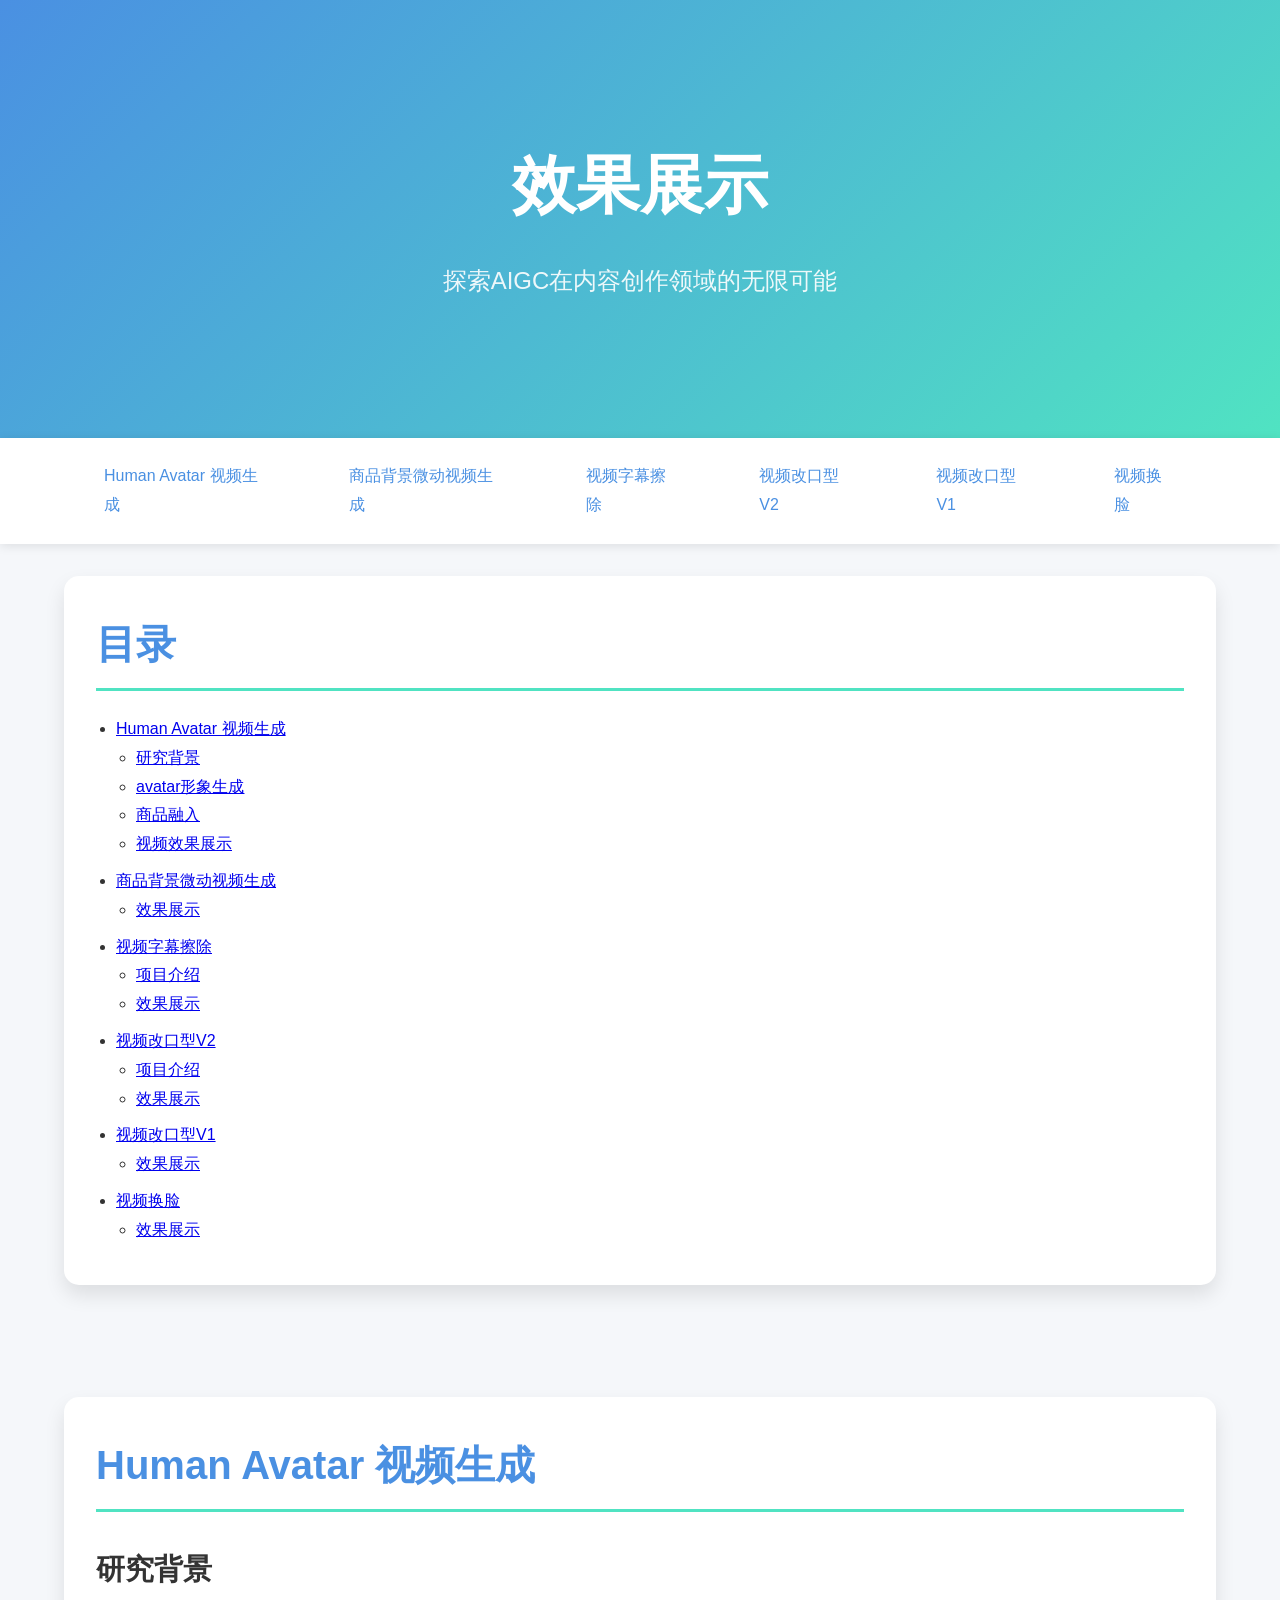
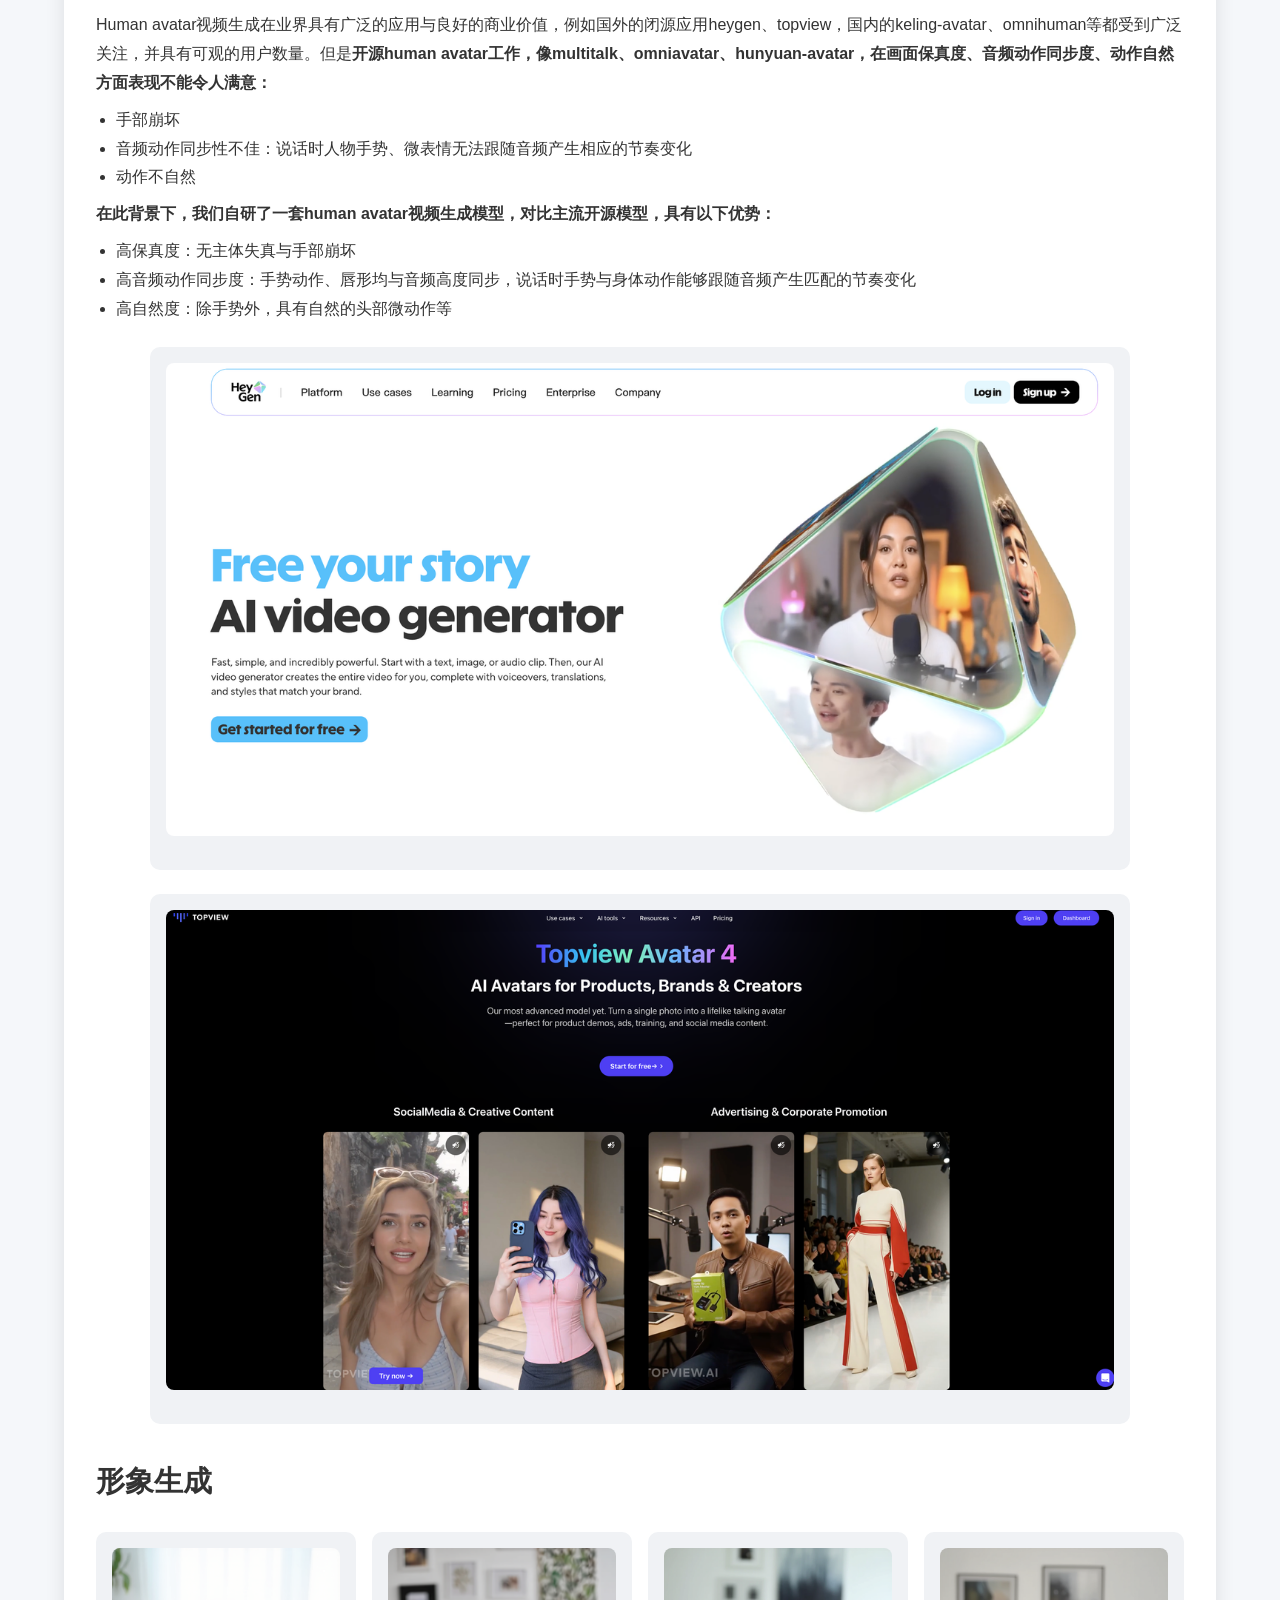
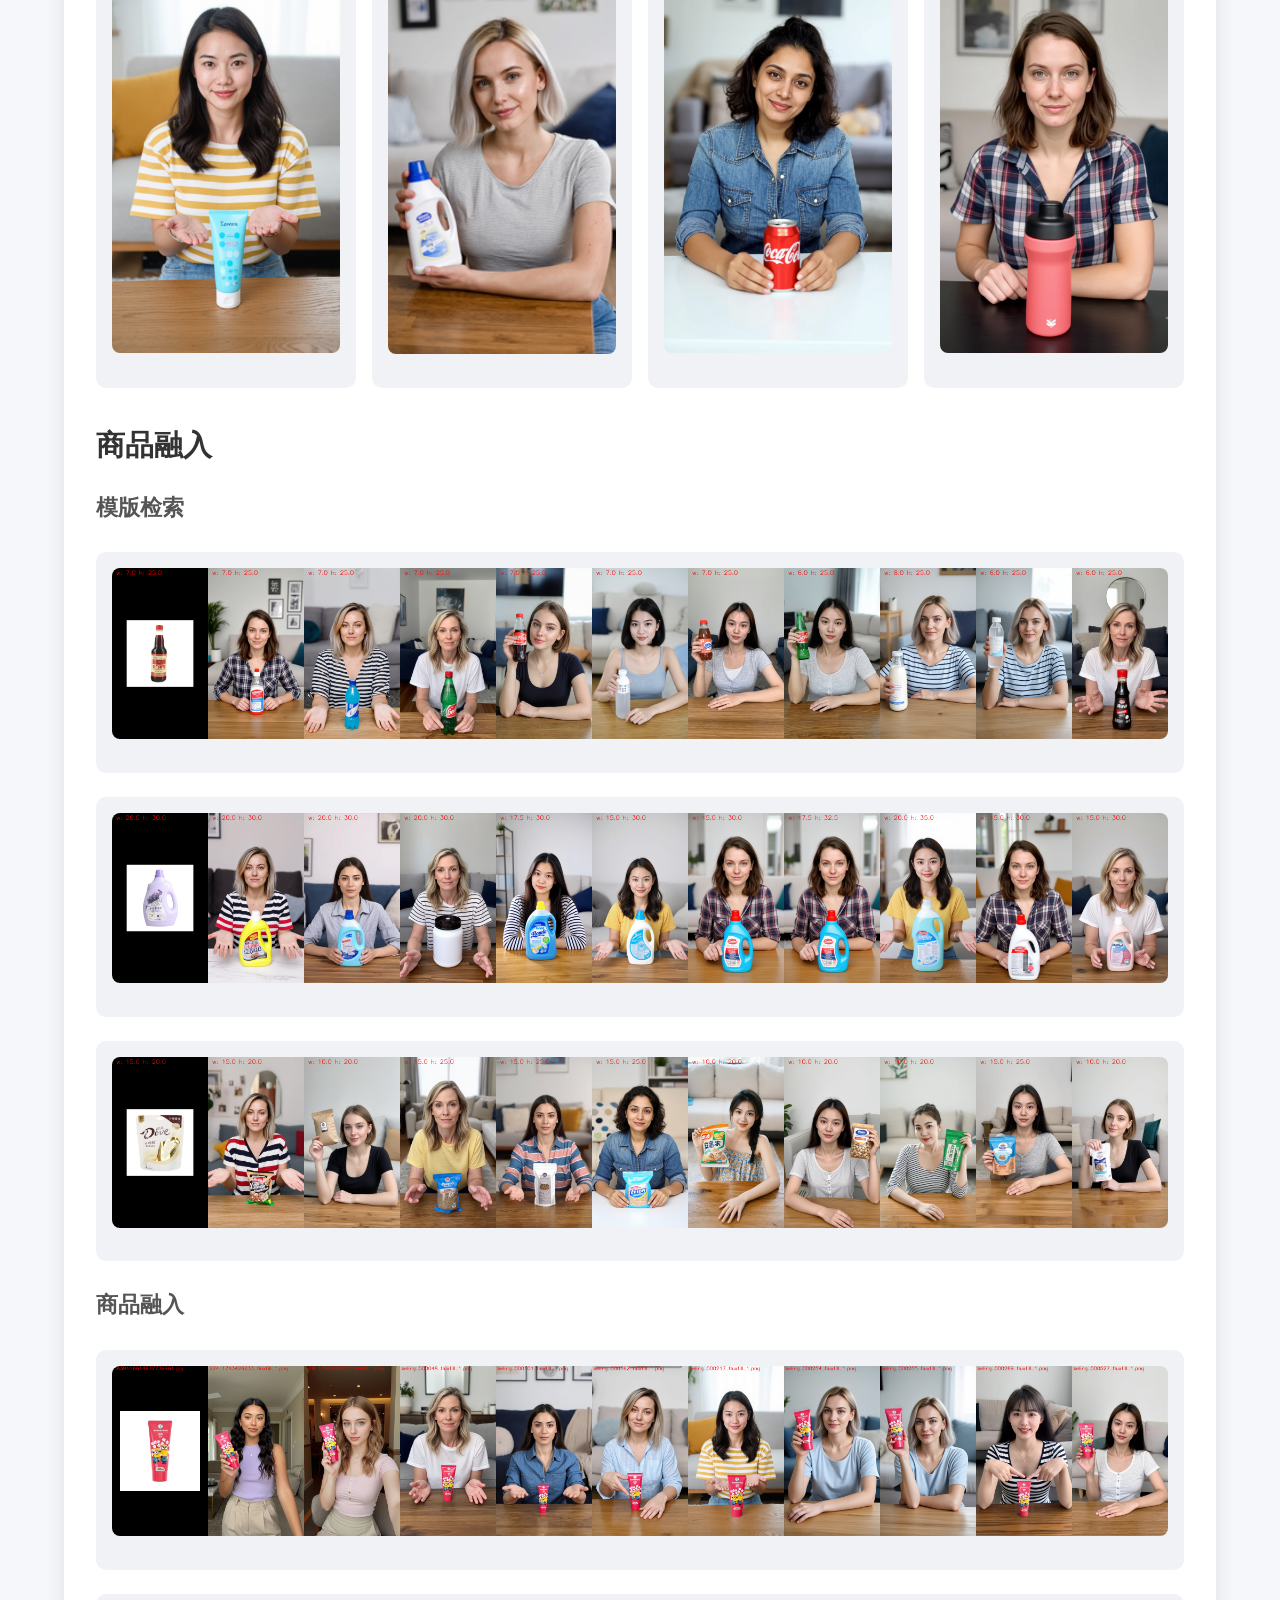
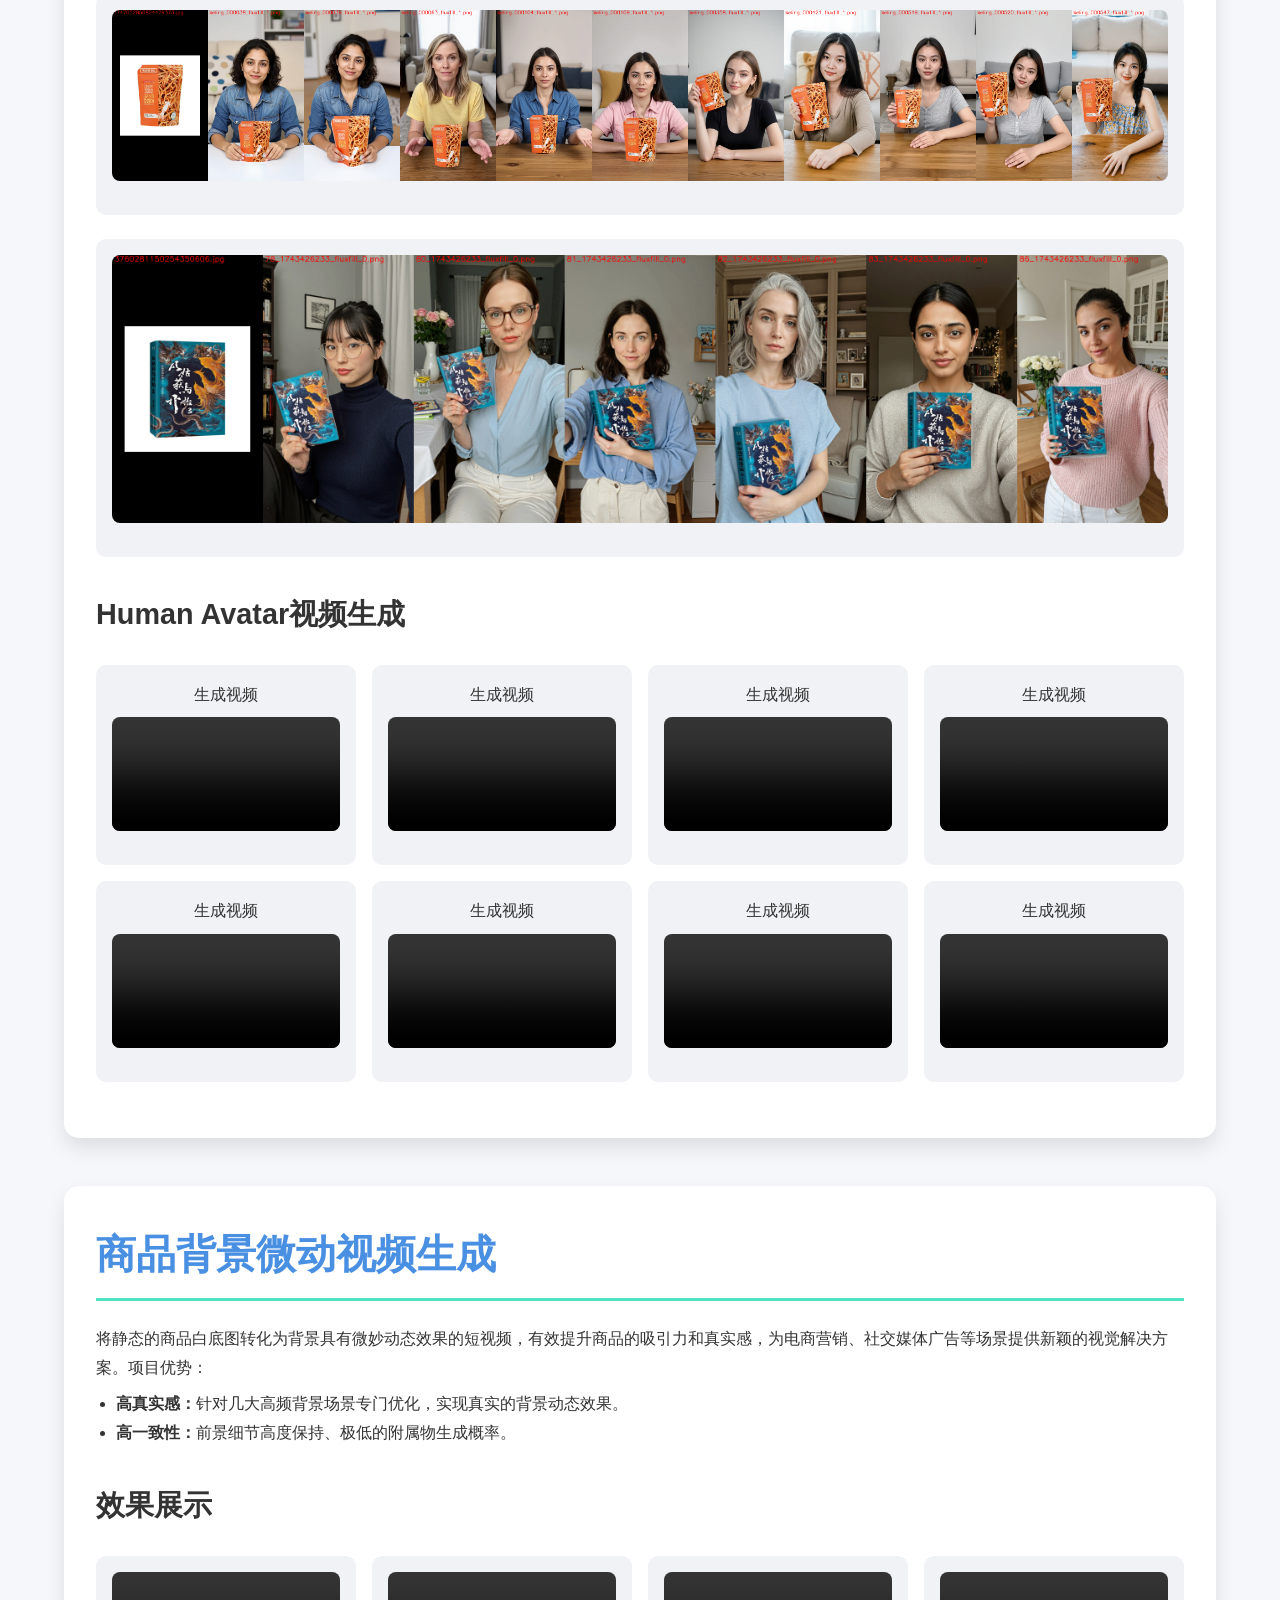
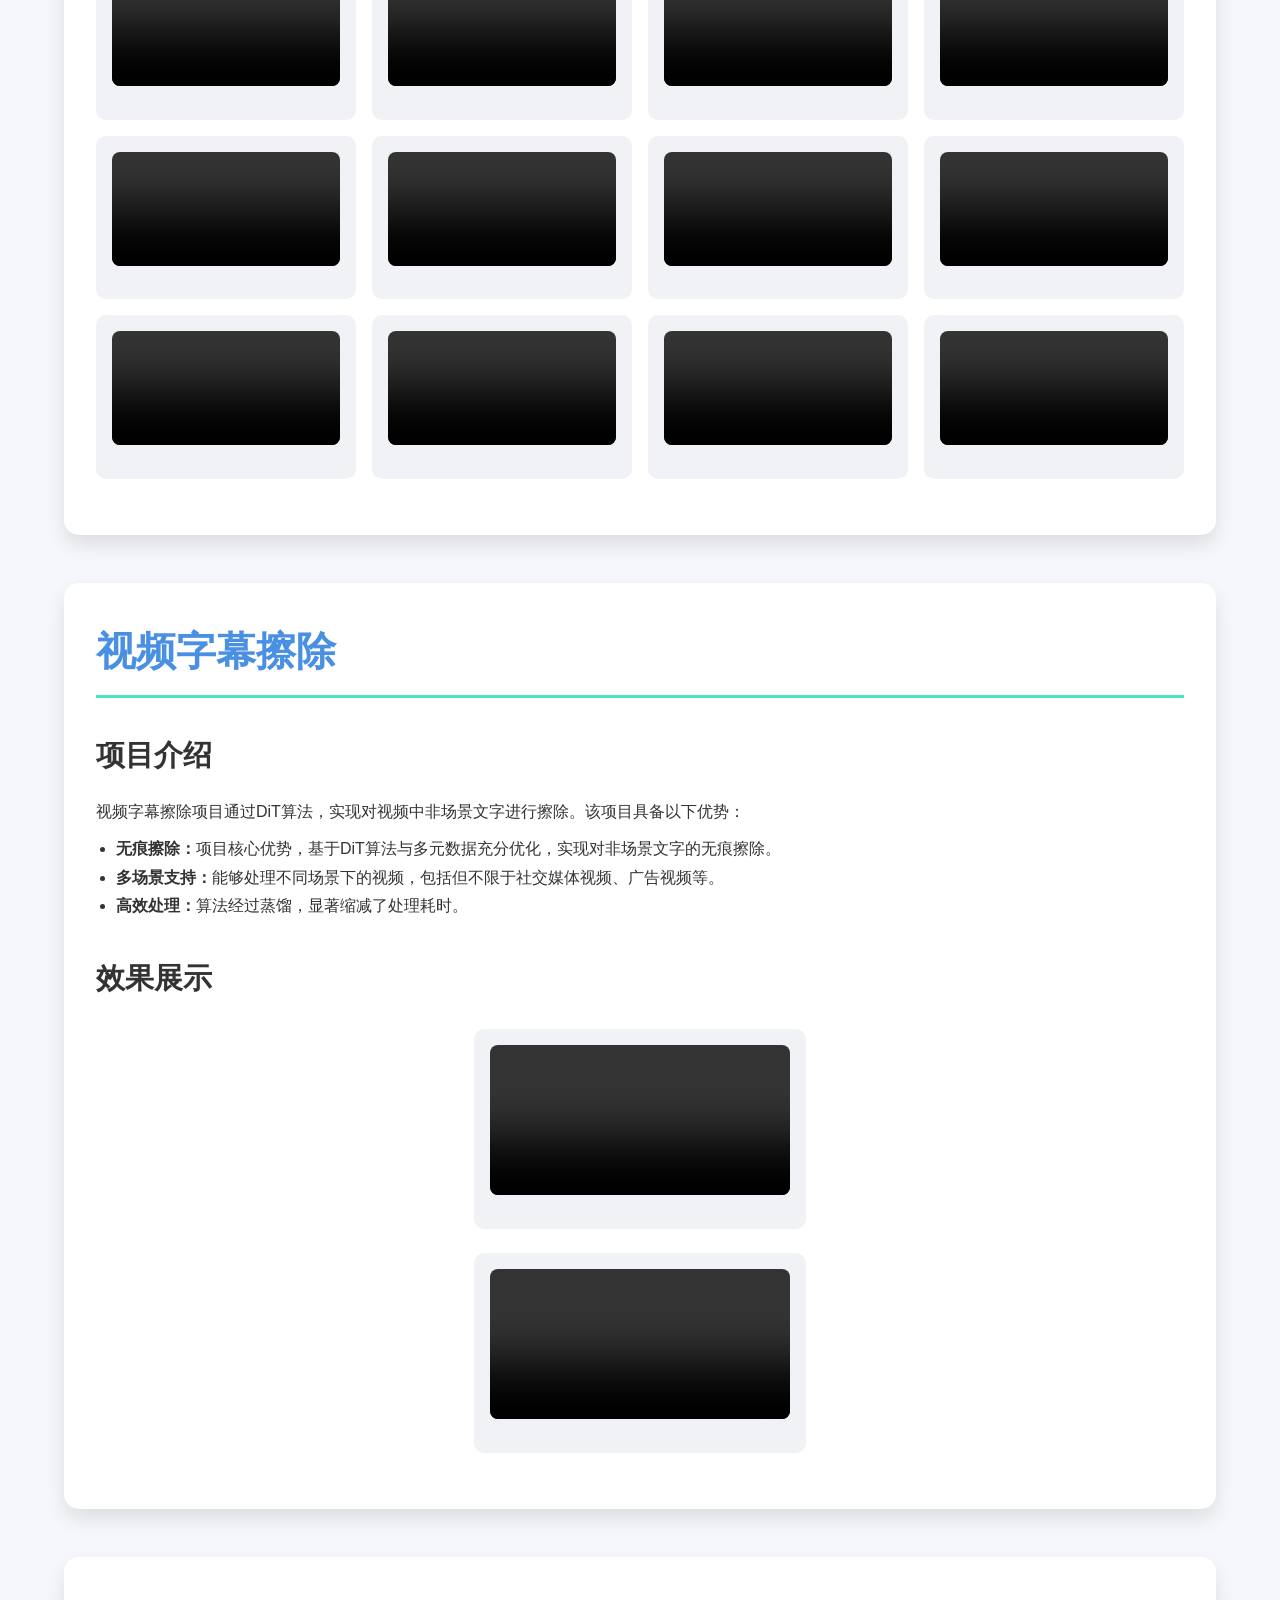
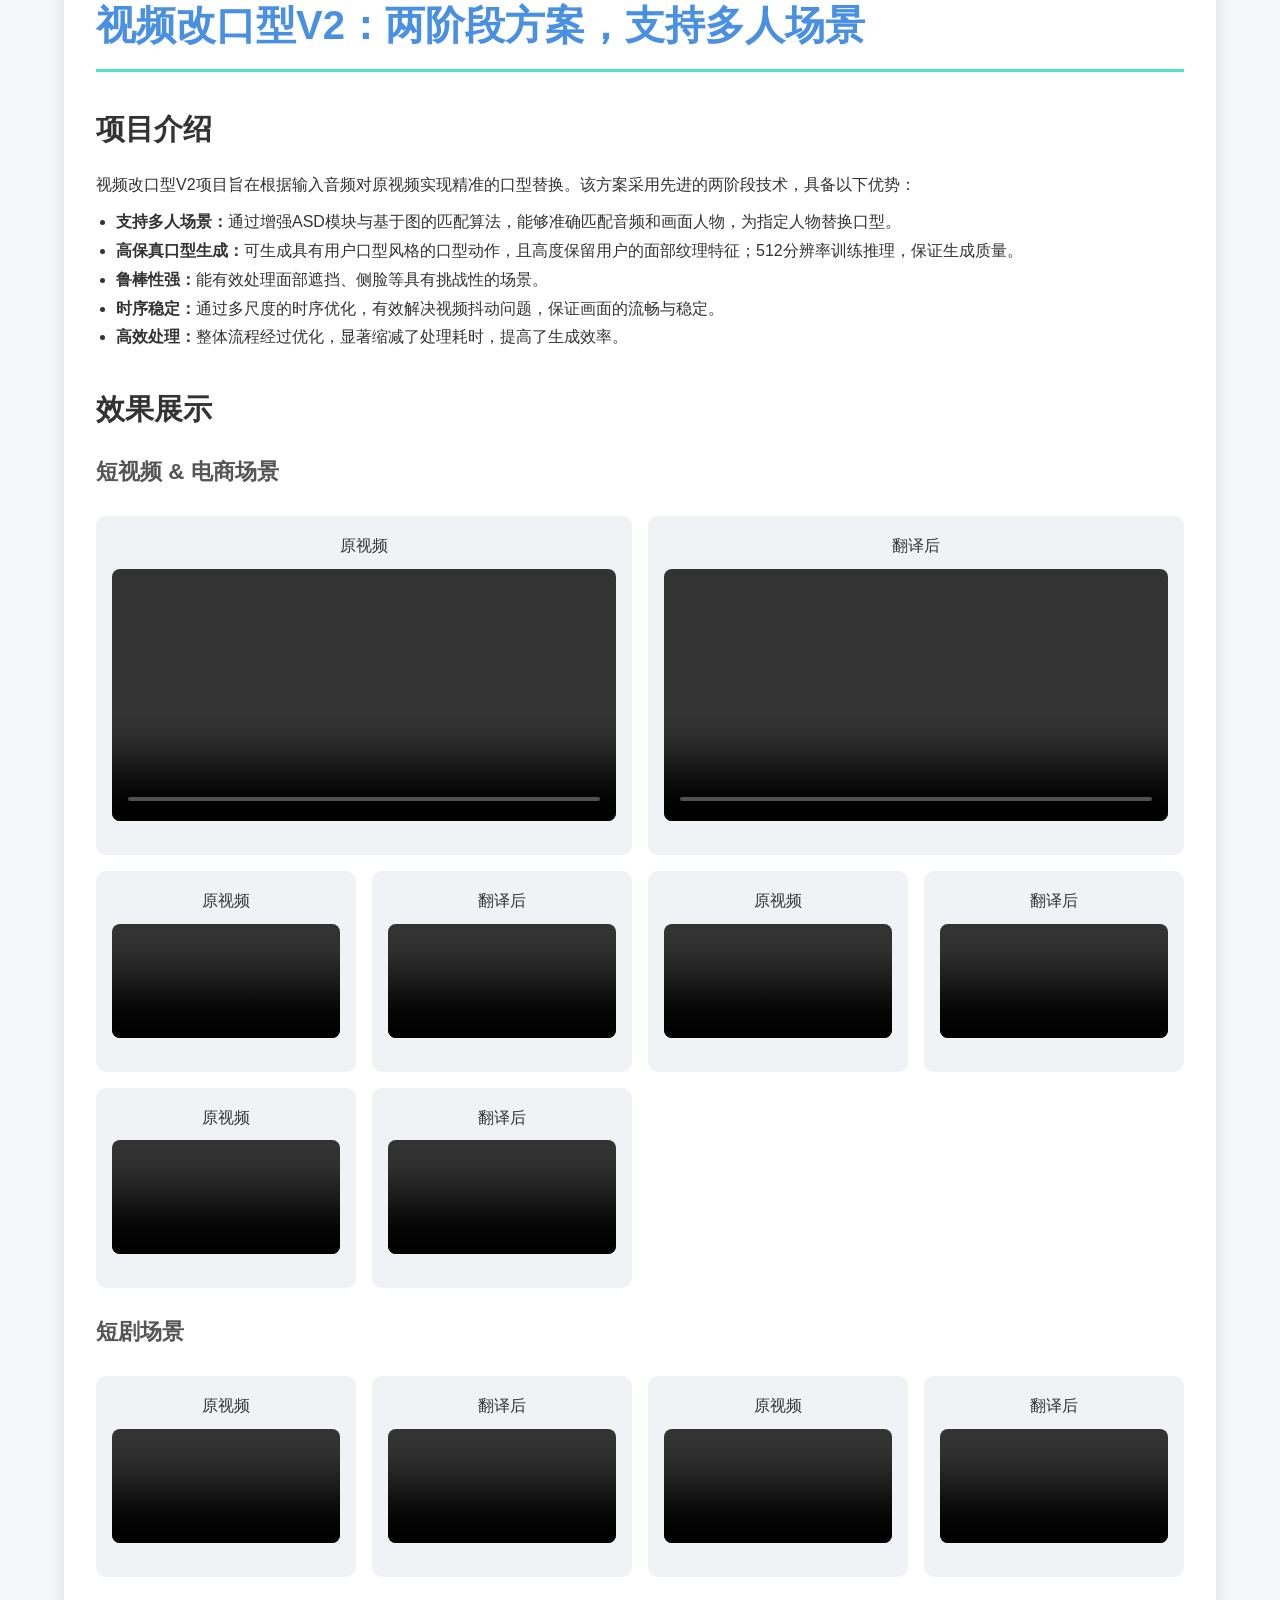
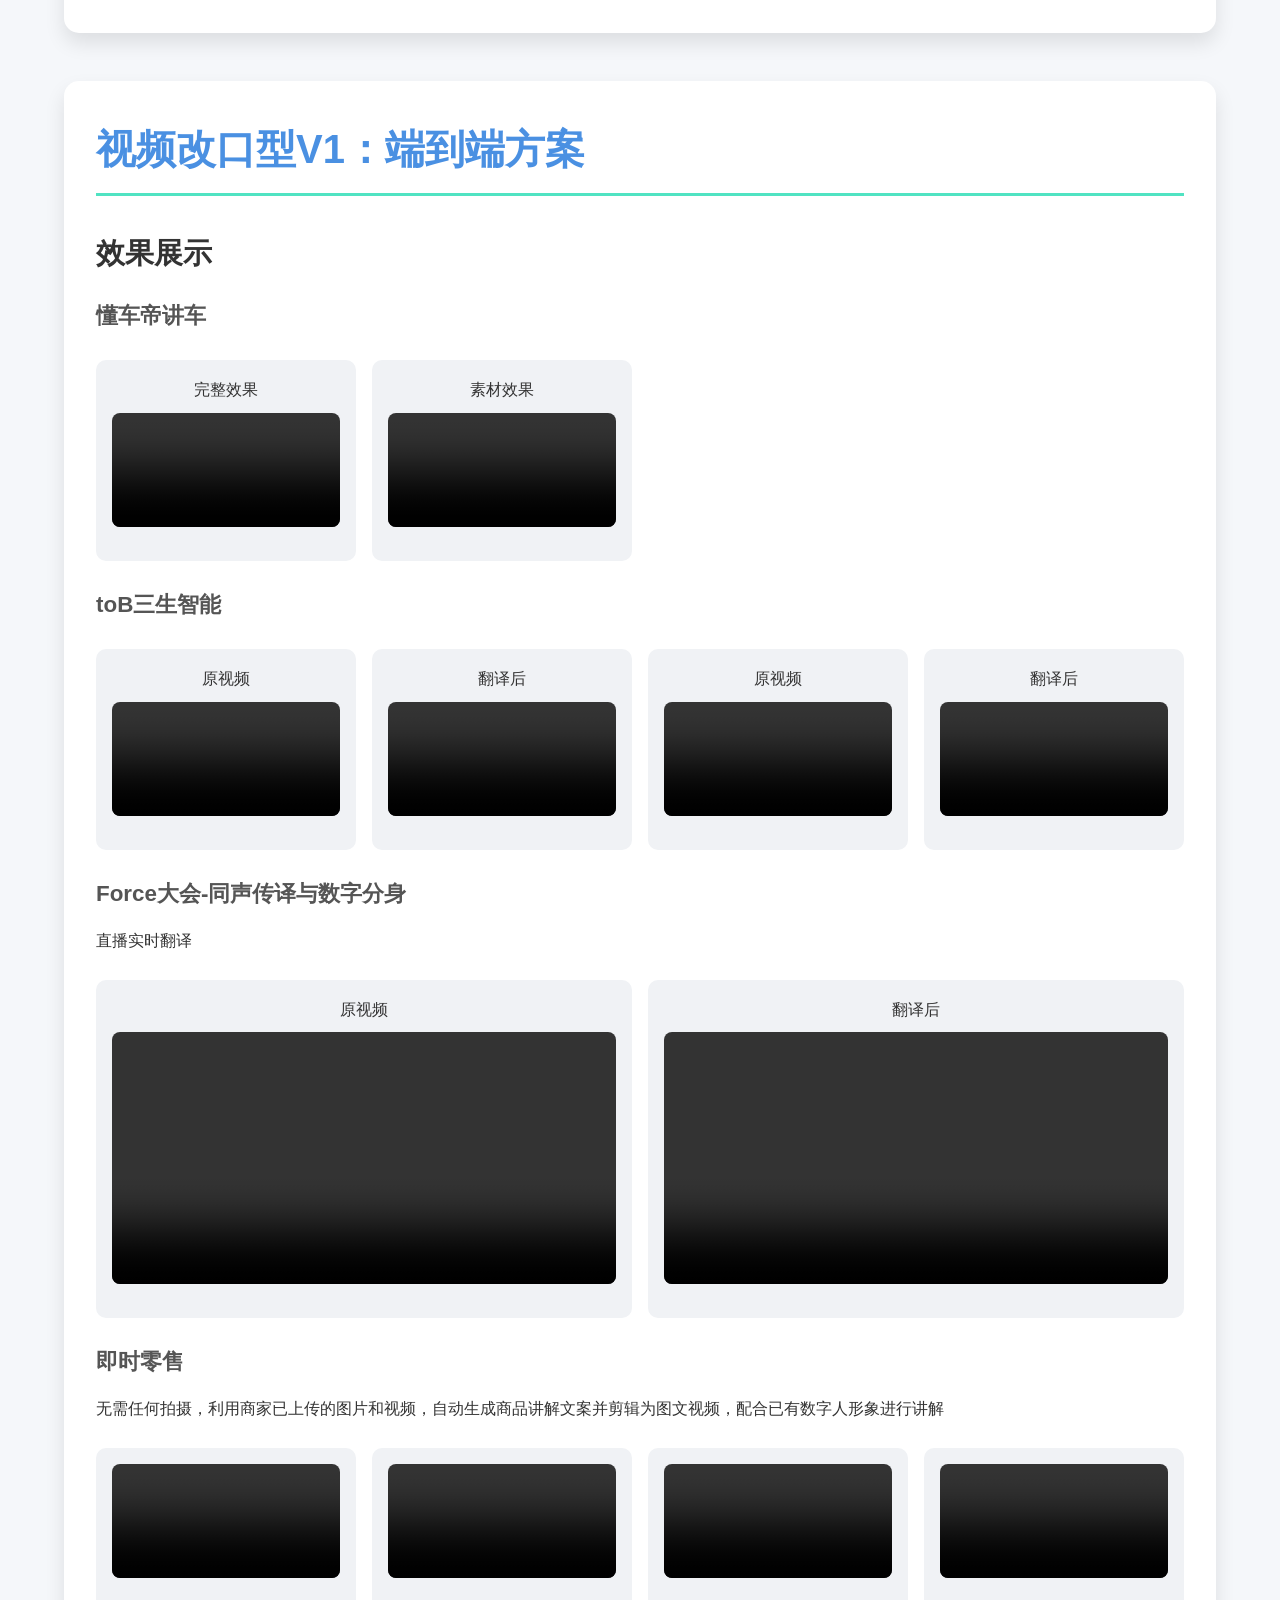
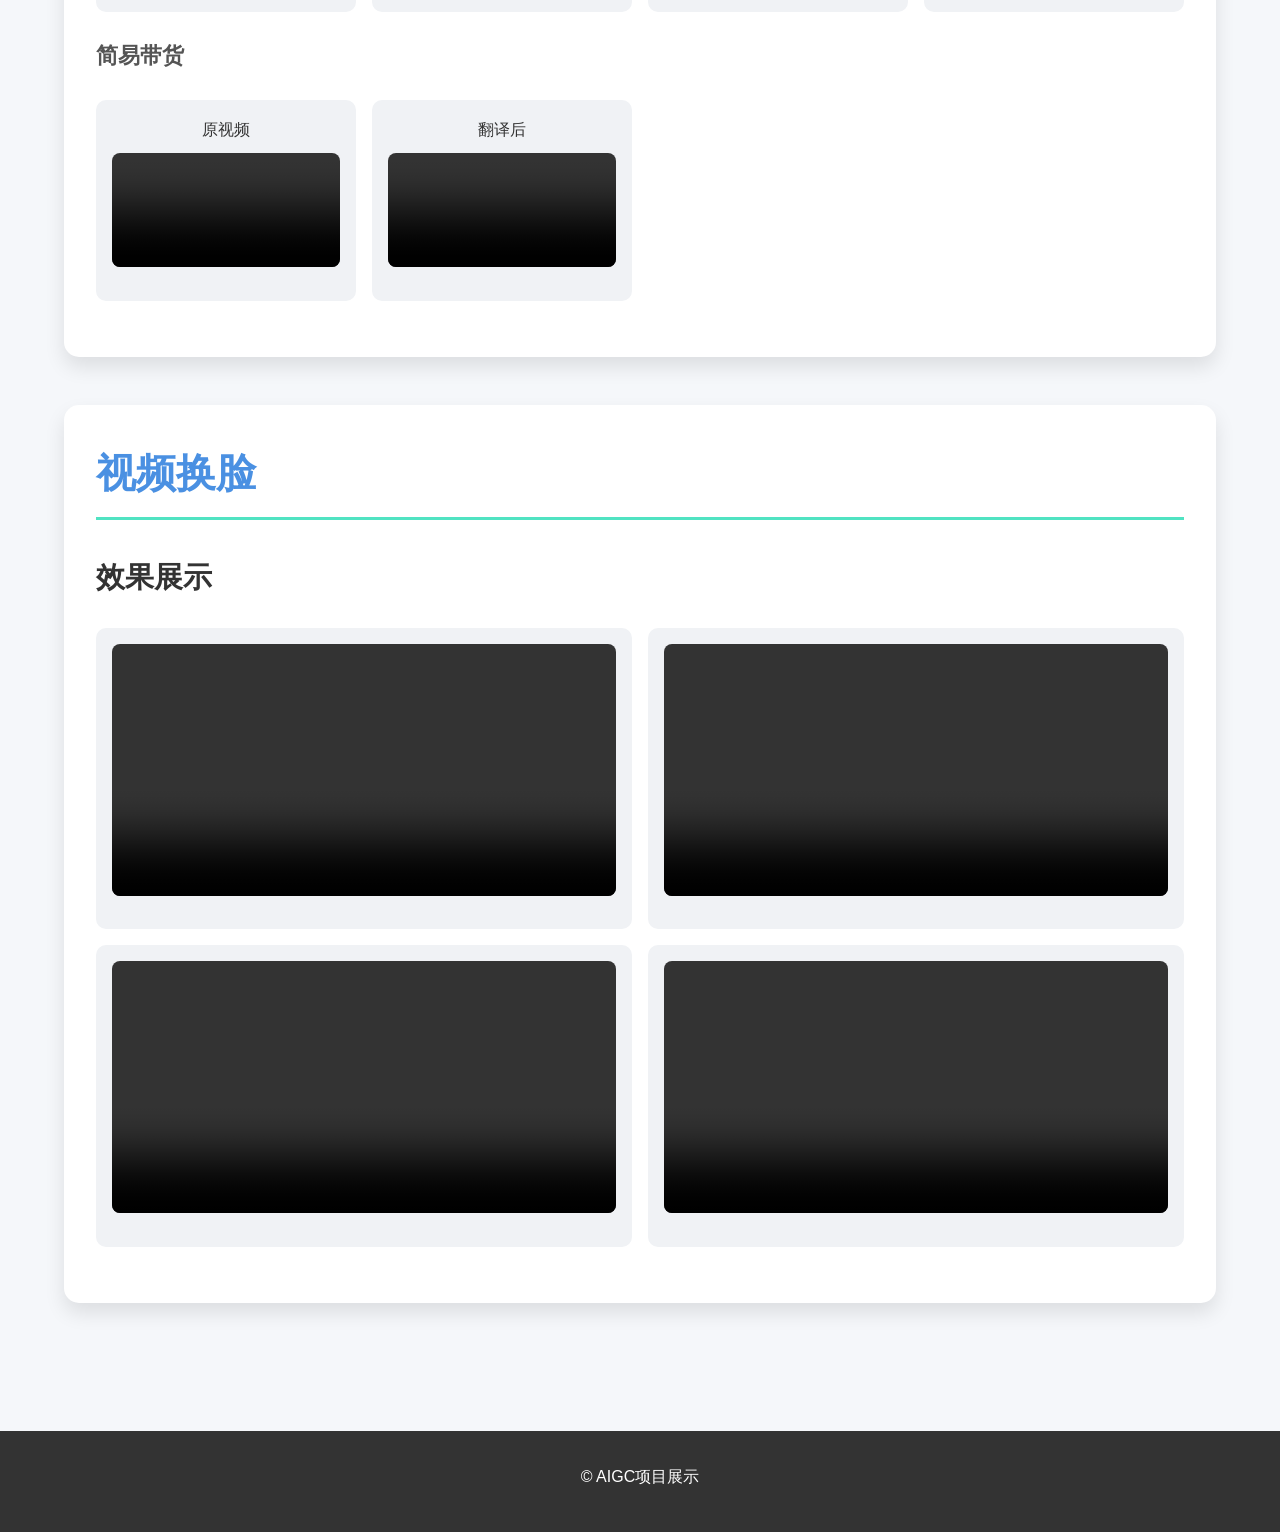
==== commit 90aef945: "x" ====
--- a/index.html
+++ b/index.html
@@ -82,7 +82,7 @@
              <p><strong>在此背景下，我们自研了一套human avatar视频生成模型，对比主流开源模型，具有以下优势：</strong></p>
              <ul>
                 <li>高保真度：无主体失真与手部崩坏</li>
-                <li>高音频动作同步度：手势动作、唇形与音频高度同步，说话时手势与身体动作能够跟随音频产生匹配的节奏变化</li>
+                <li>高音频动作同步度：手势动作、唇形均与音频高度同步，说话时手势与身体动作能够跟随音频产生匹配的节奏变化</li>
                 <li>高自然度：除手势外，具有自然的头部微动作等</li>
              </ul>
             <div class="single-image-container"><div class="result-card"><img src="images/heygen.png"></div></div>
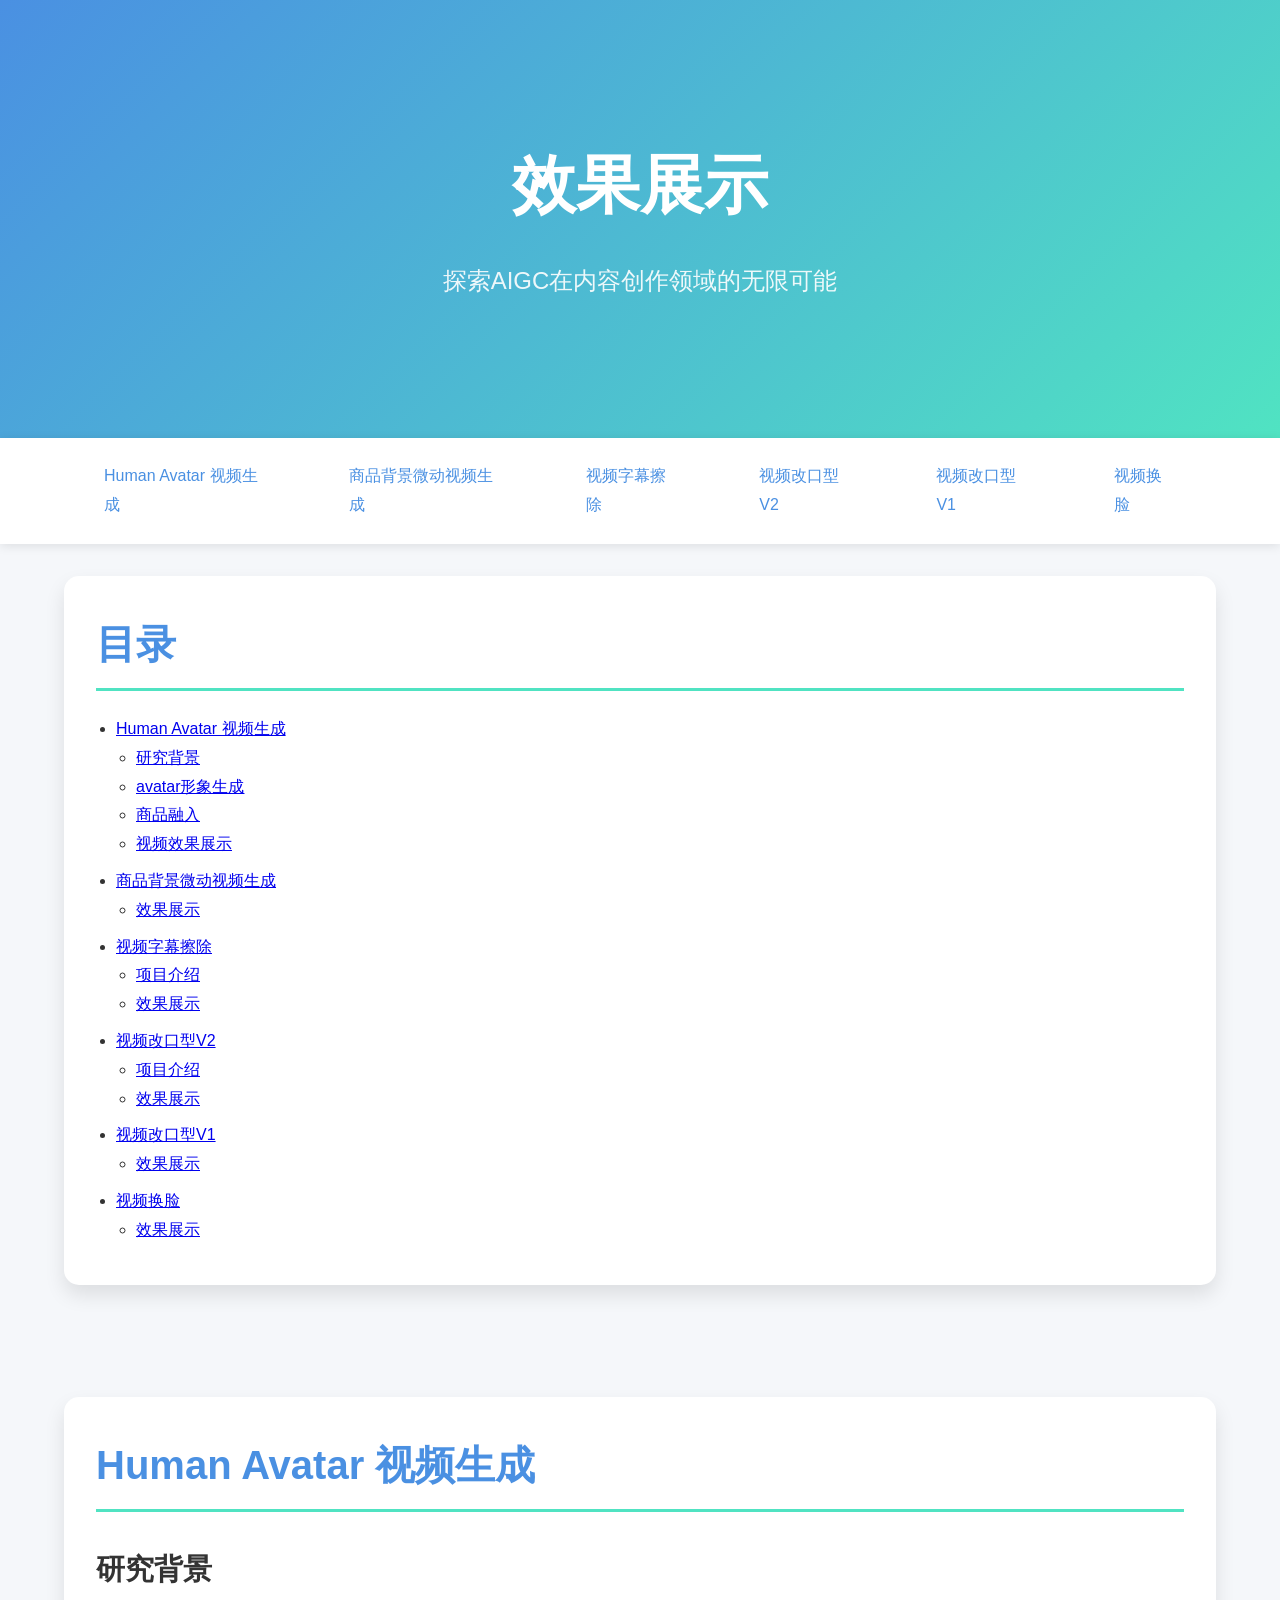
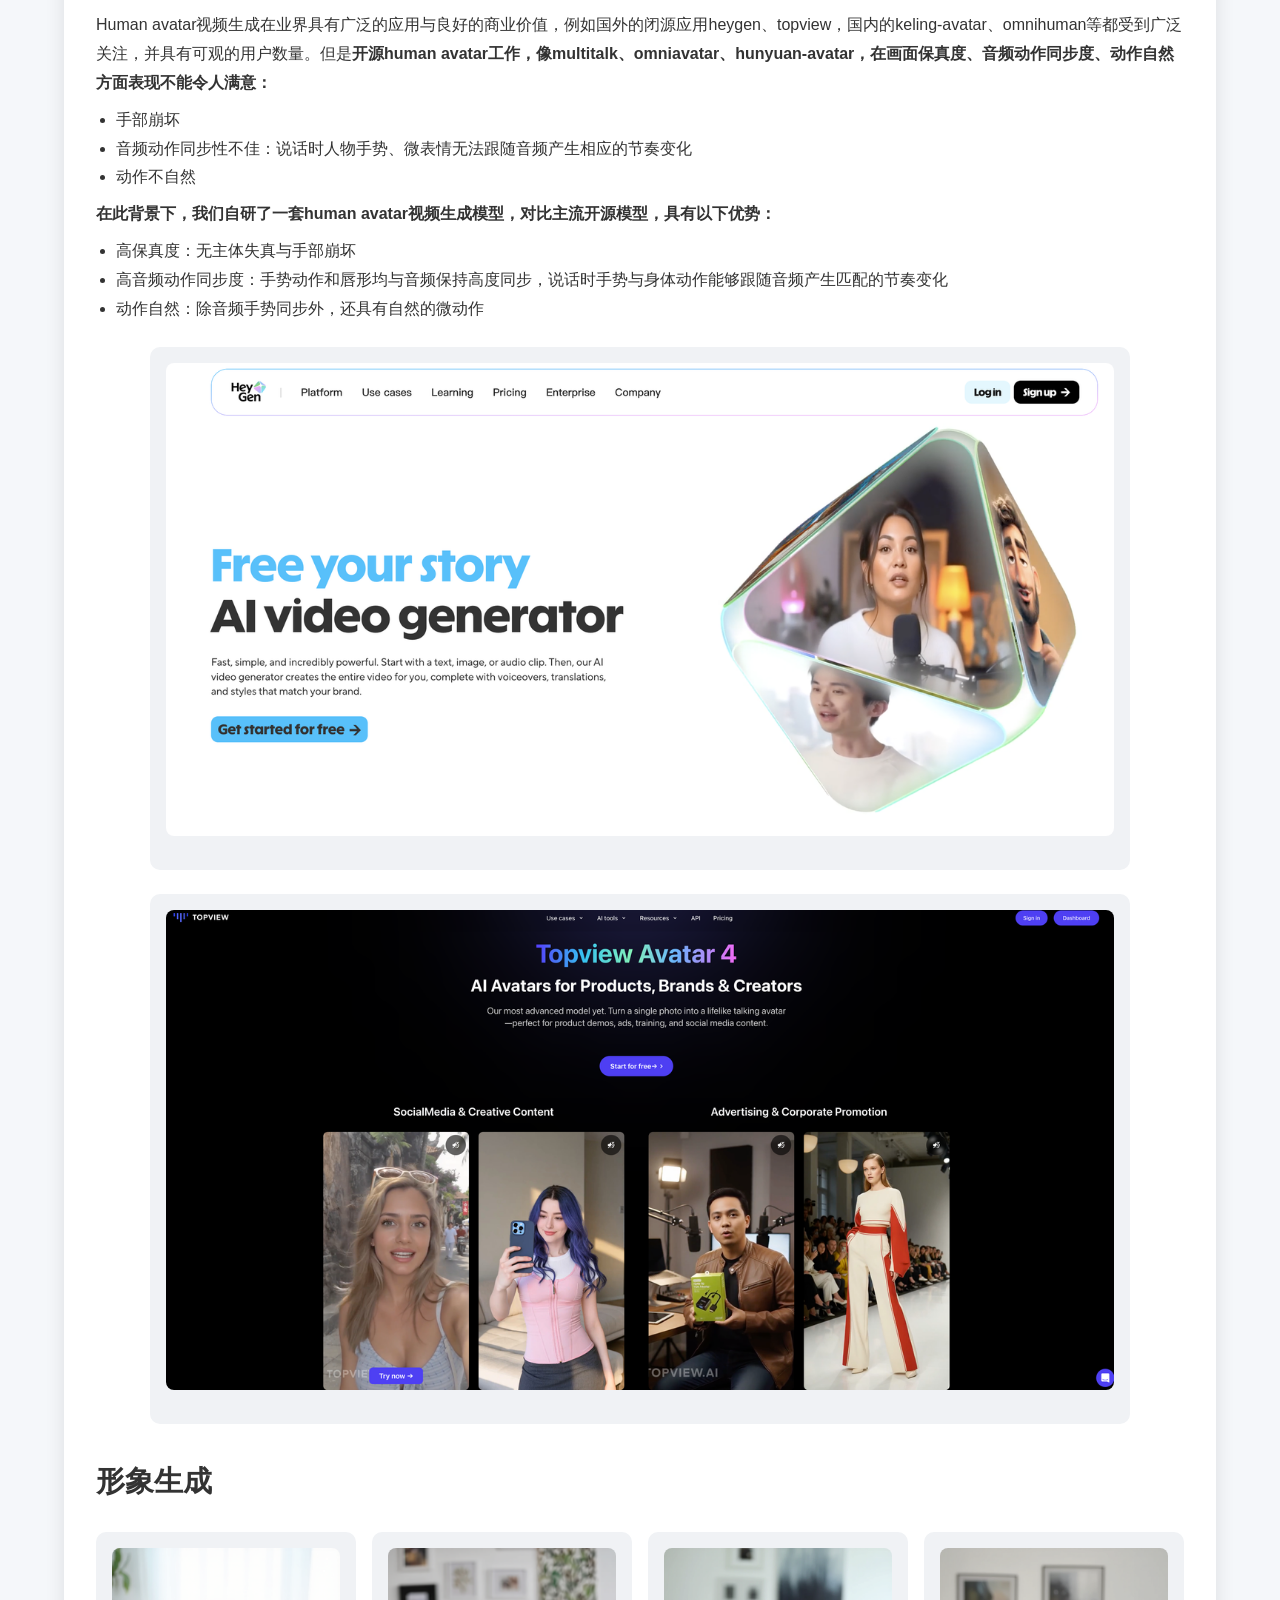
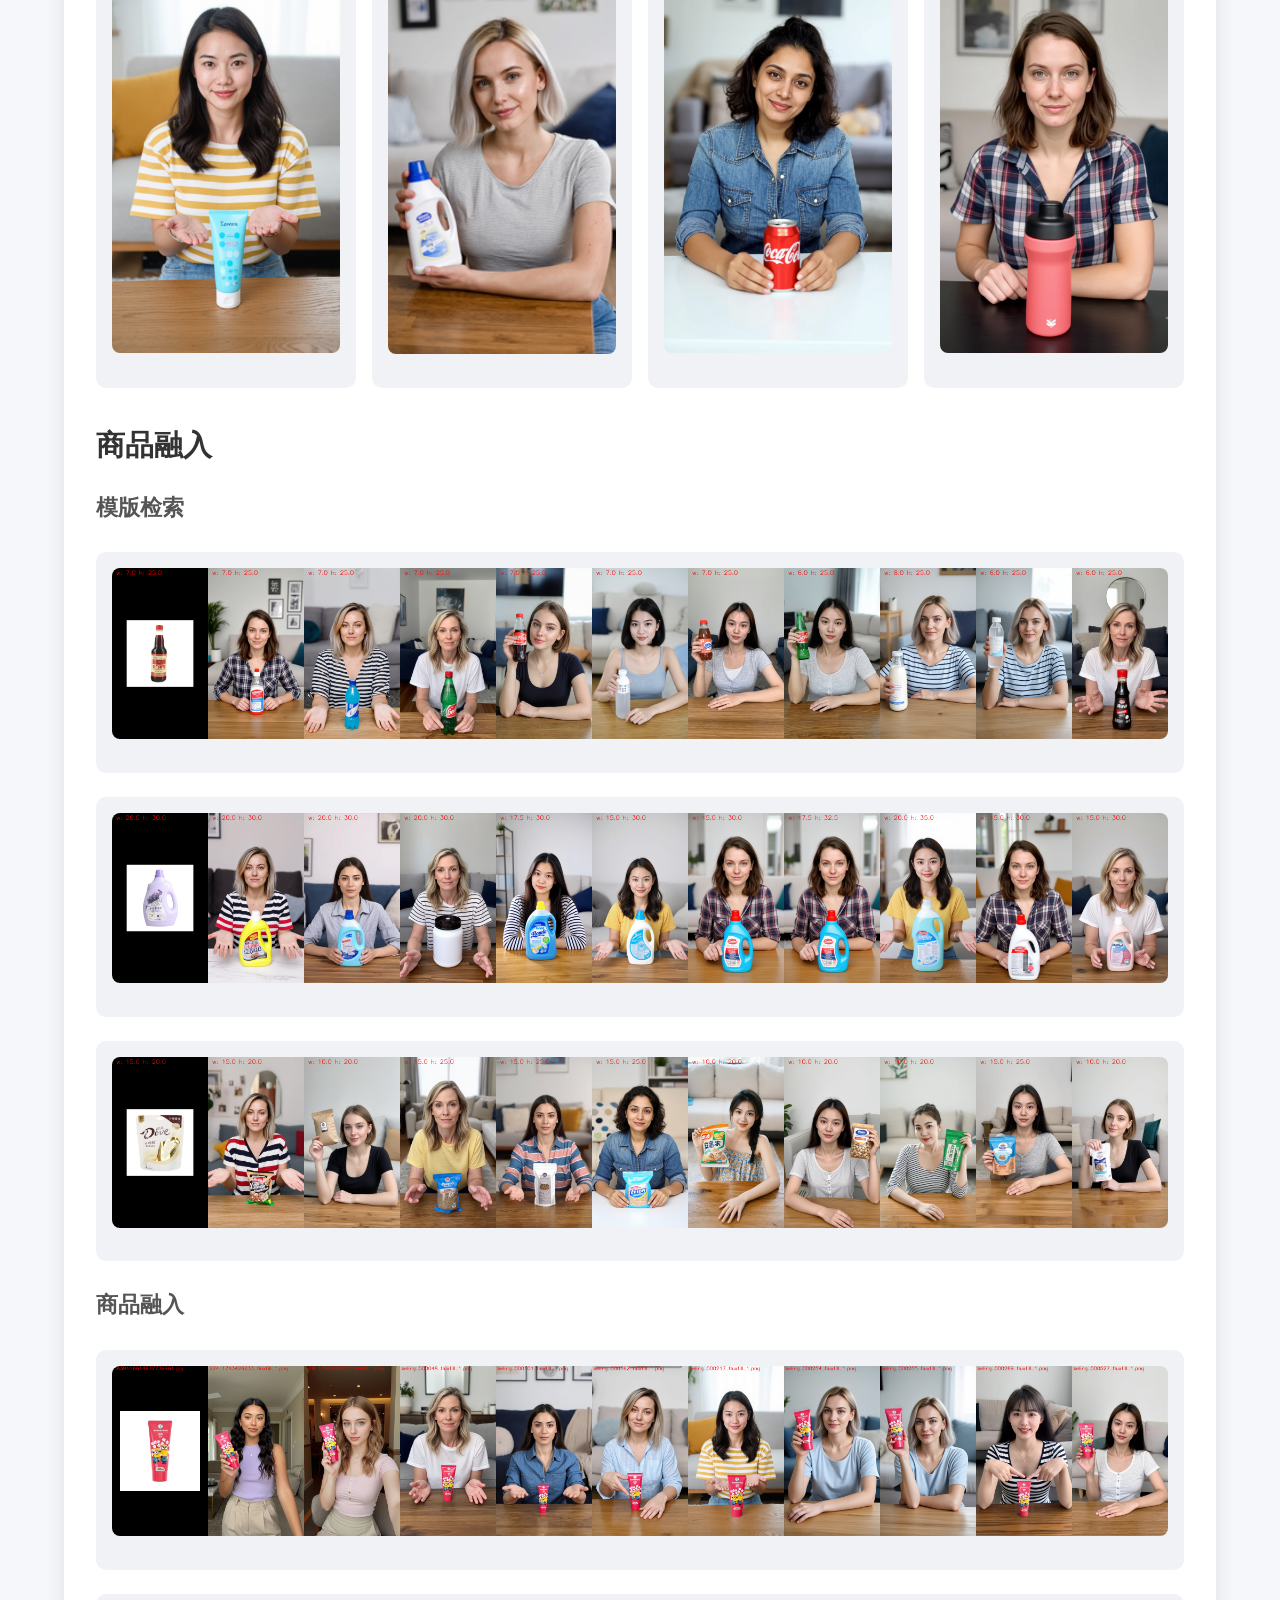
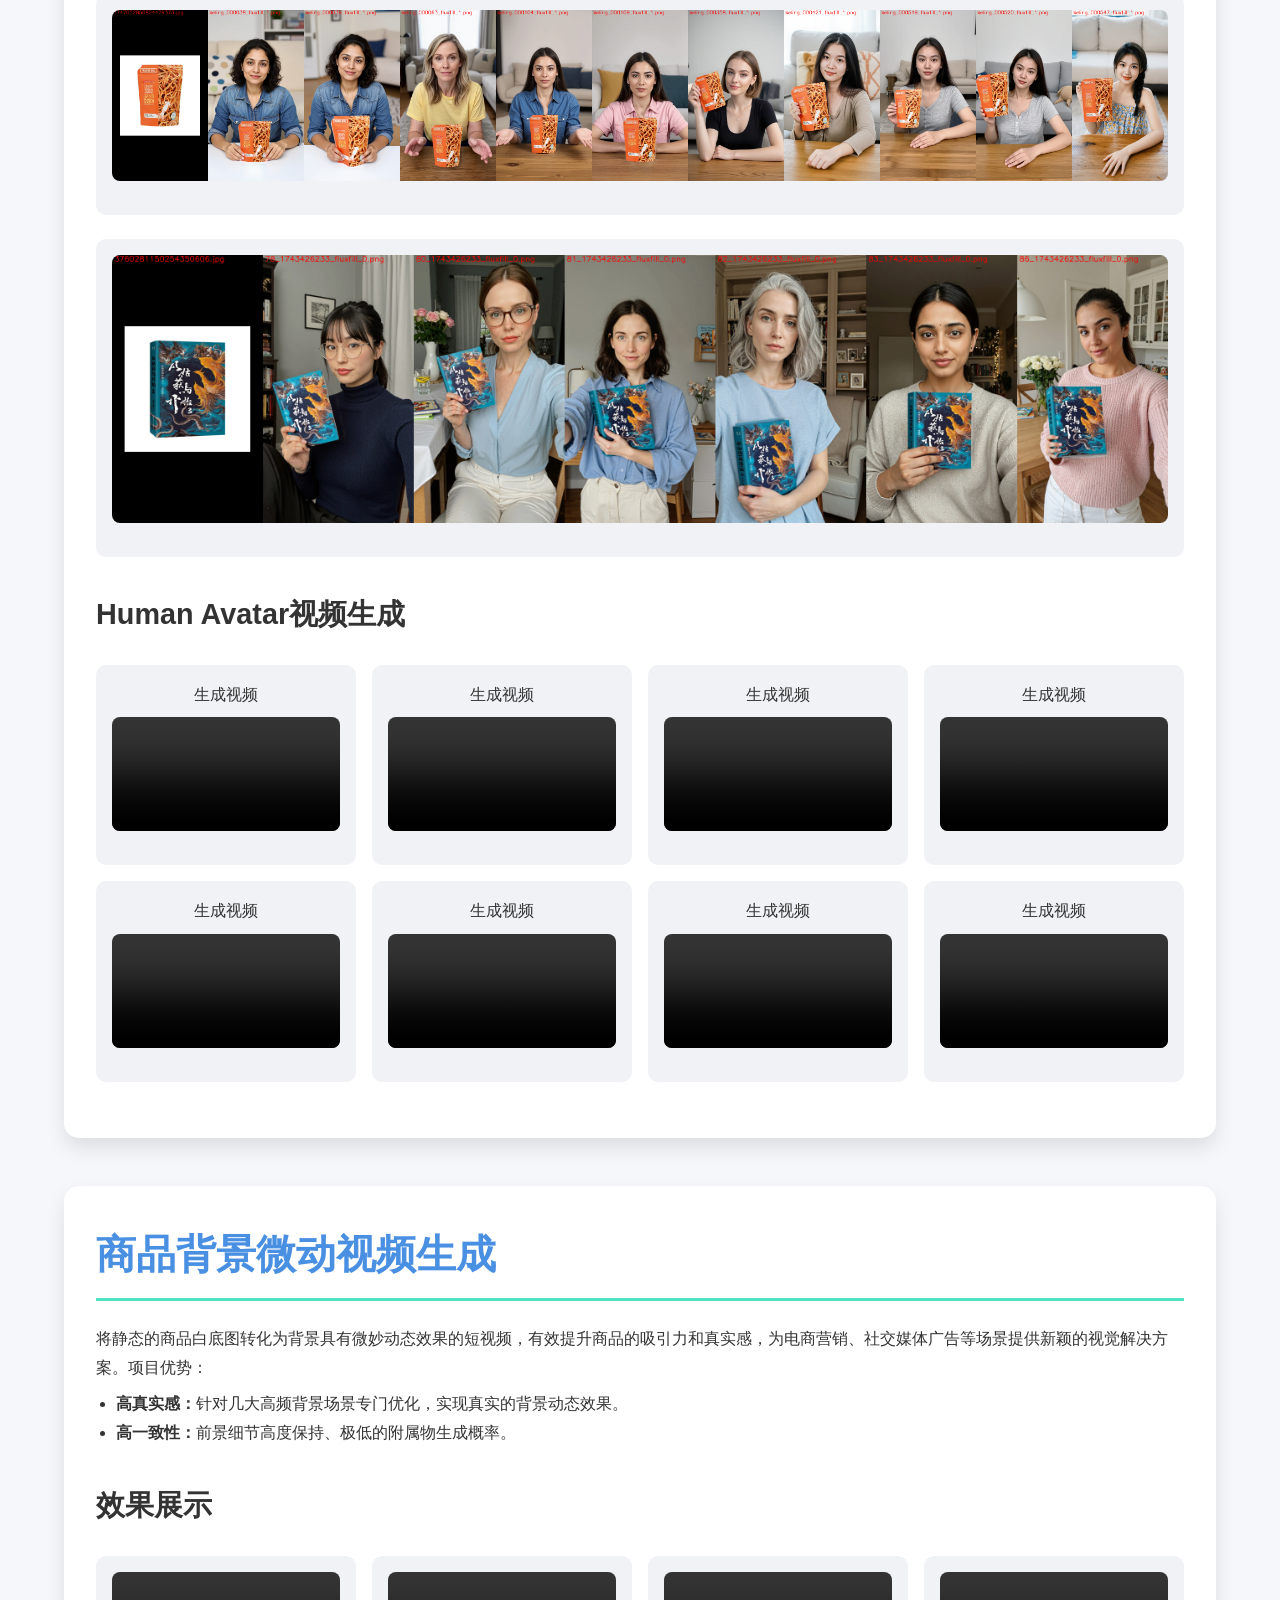
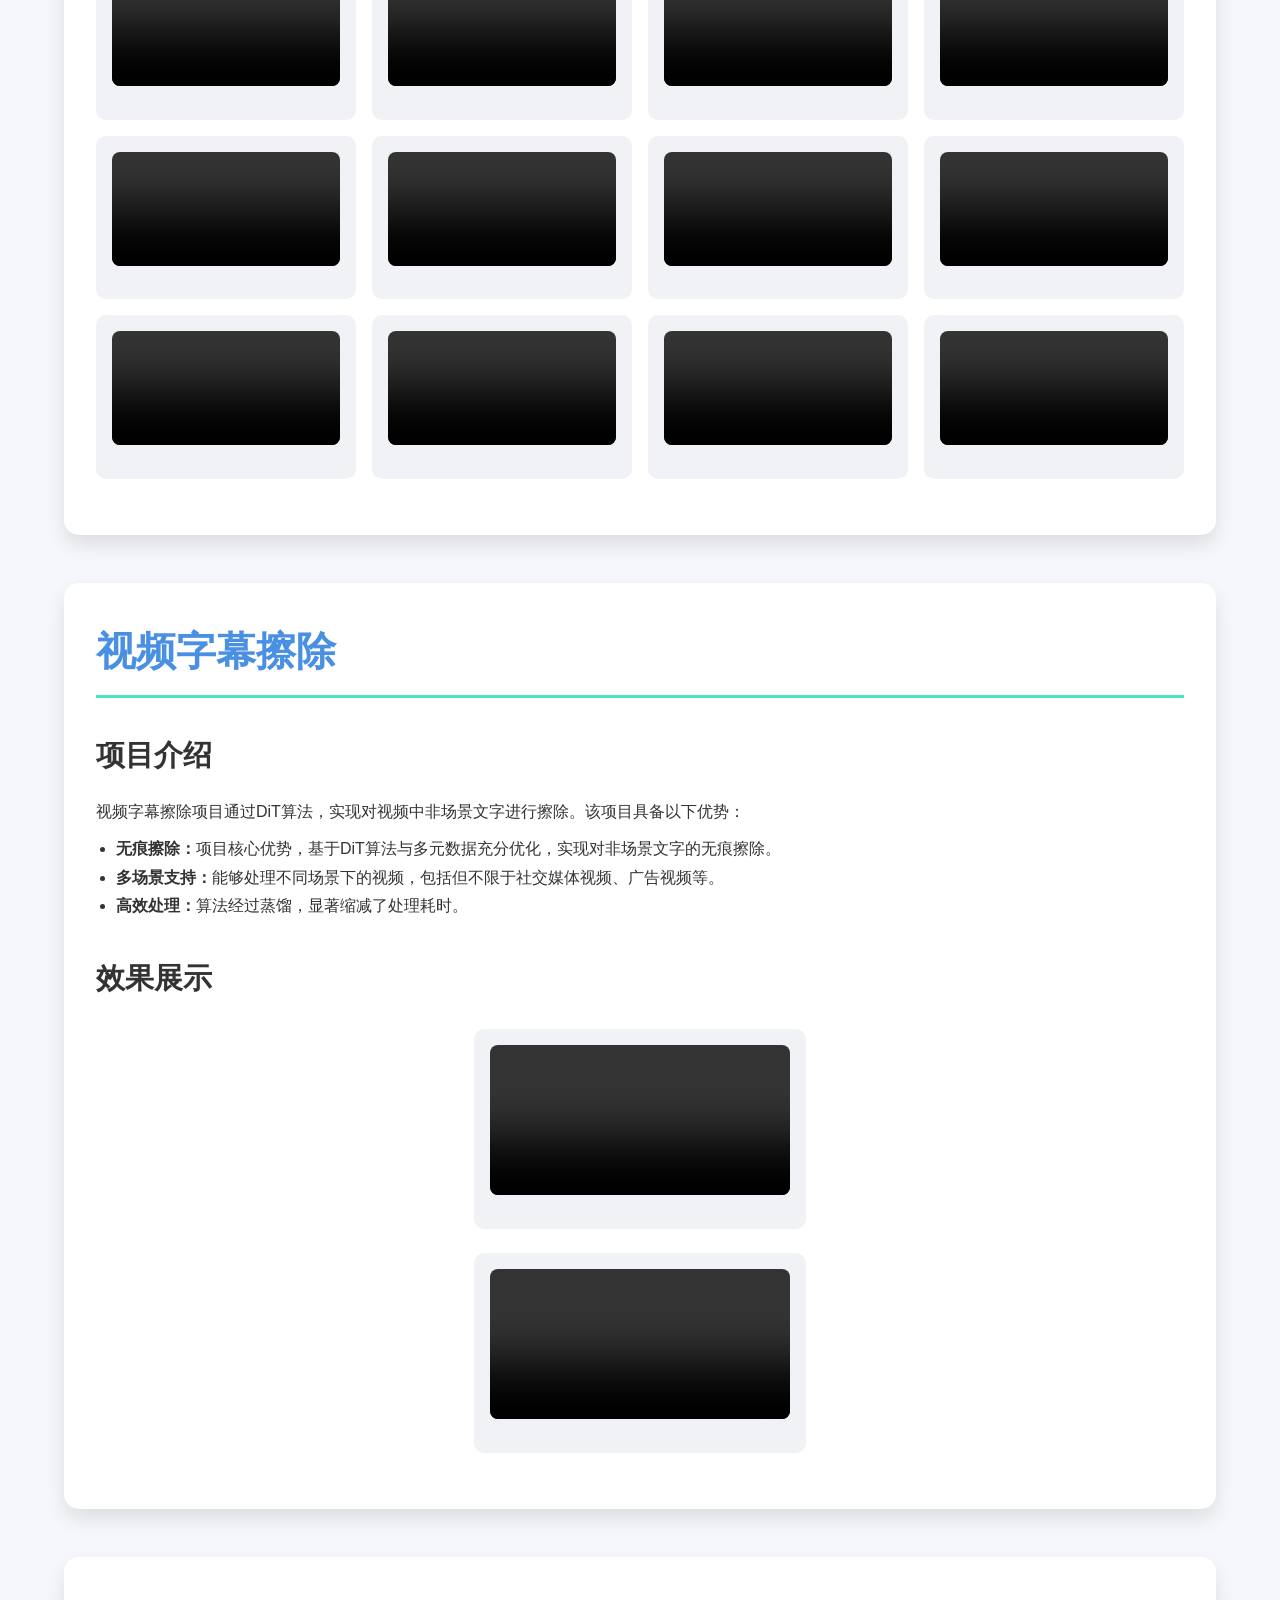
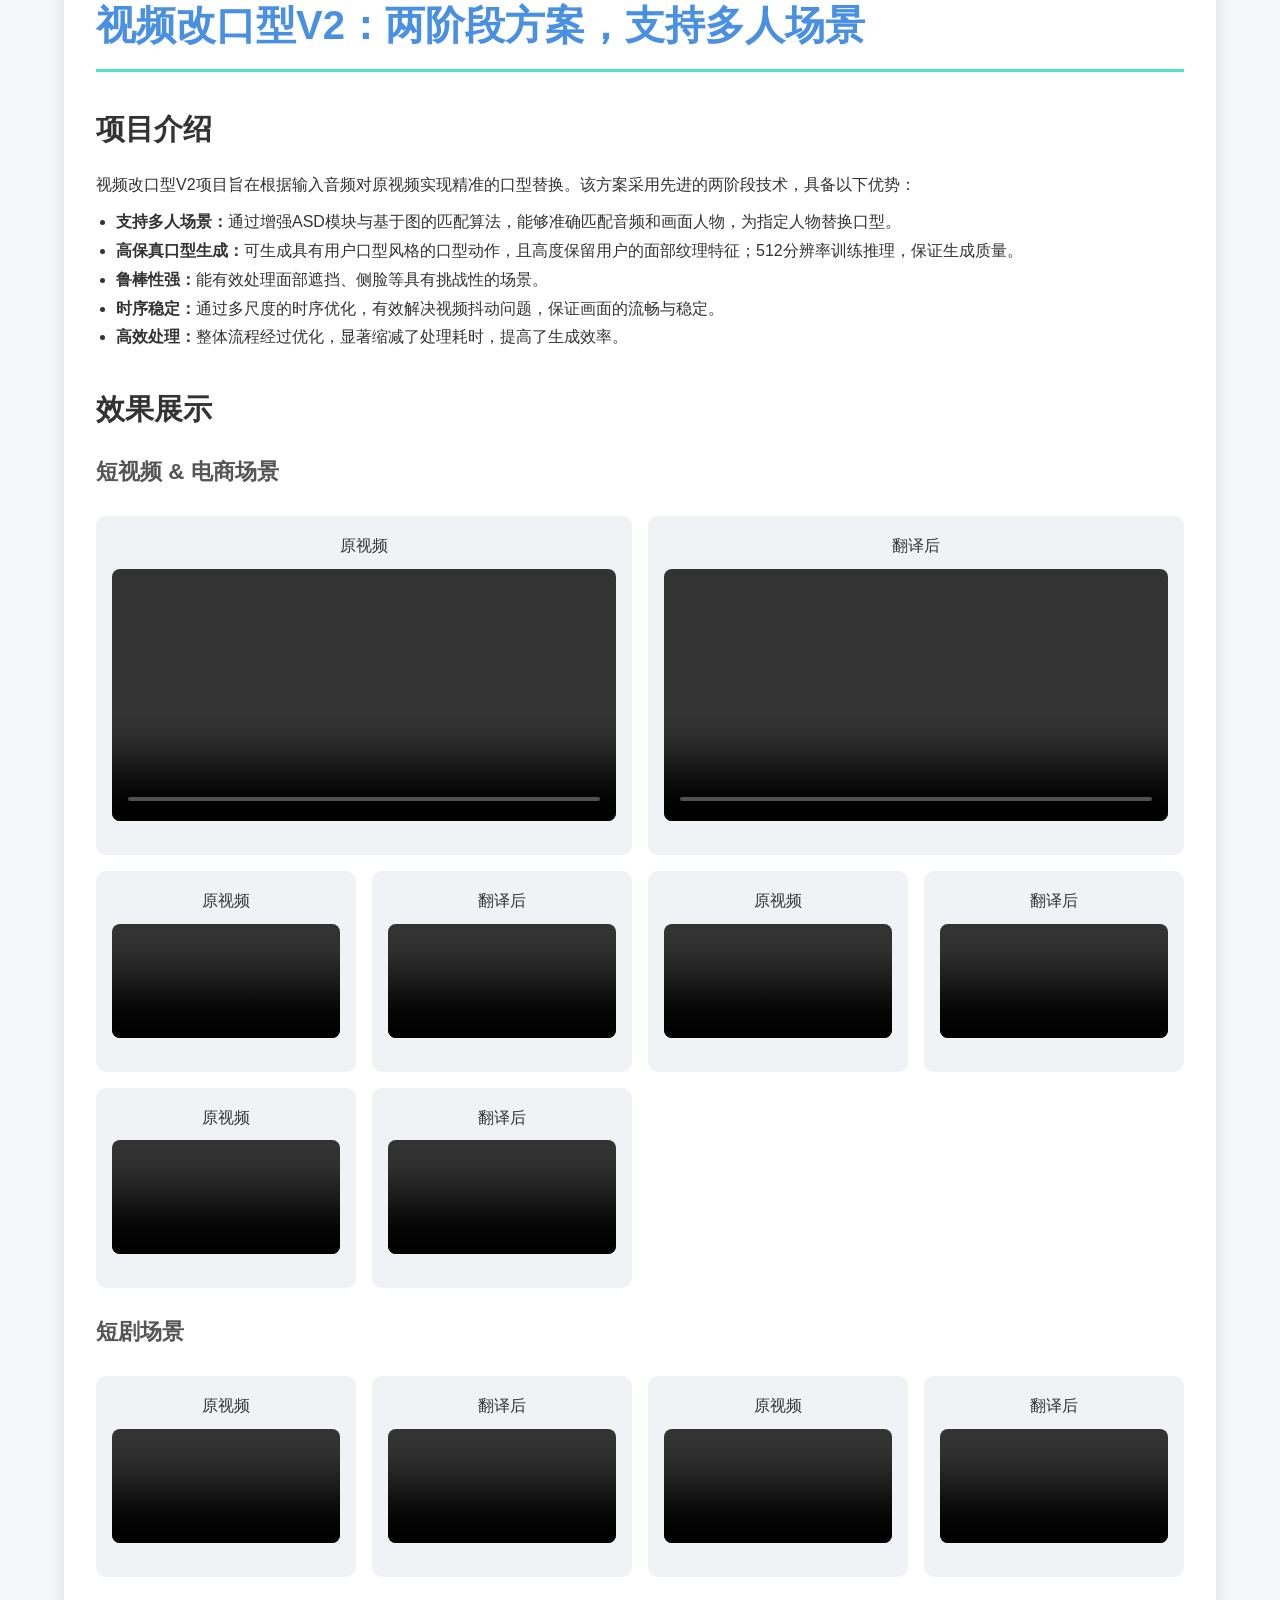
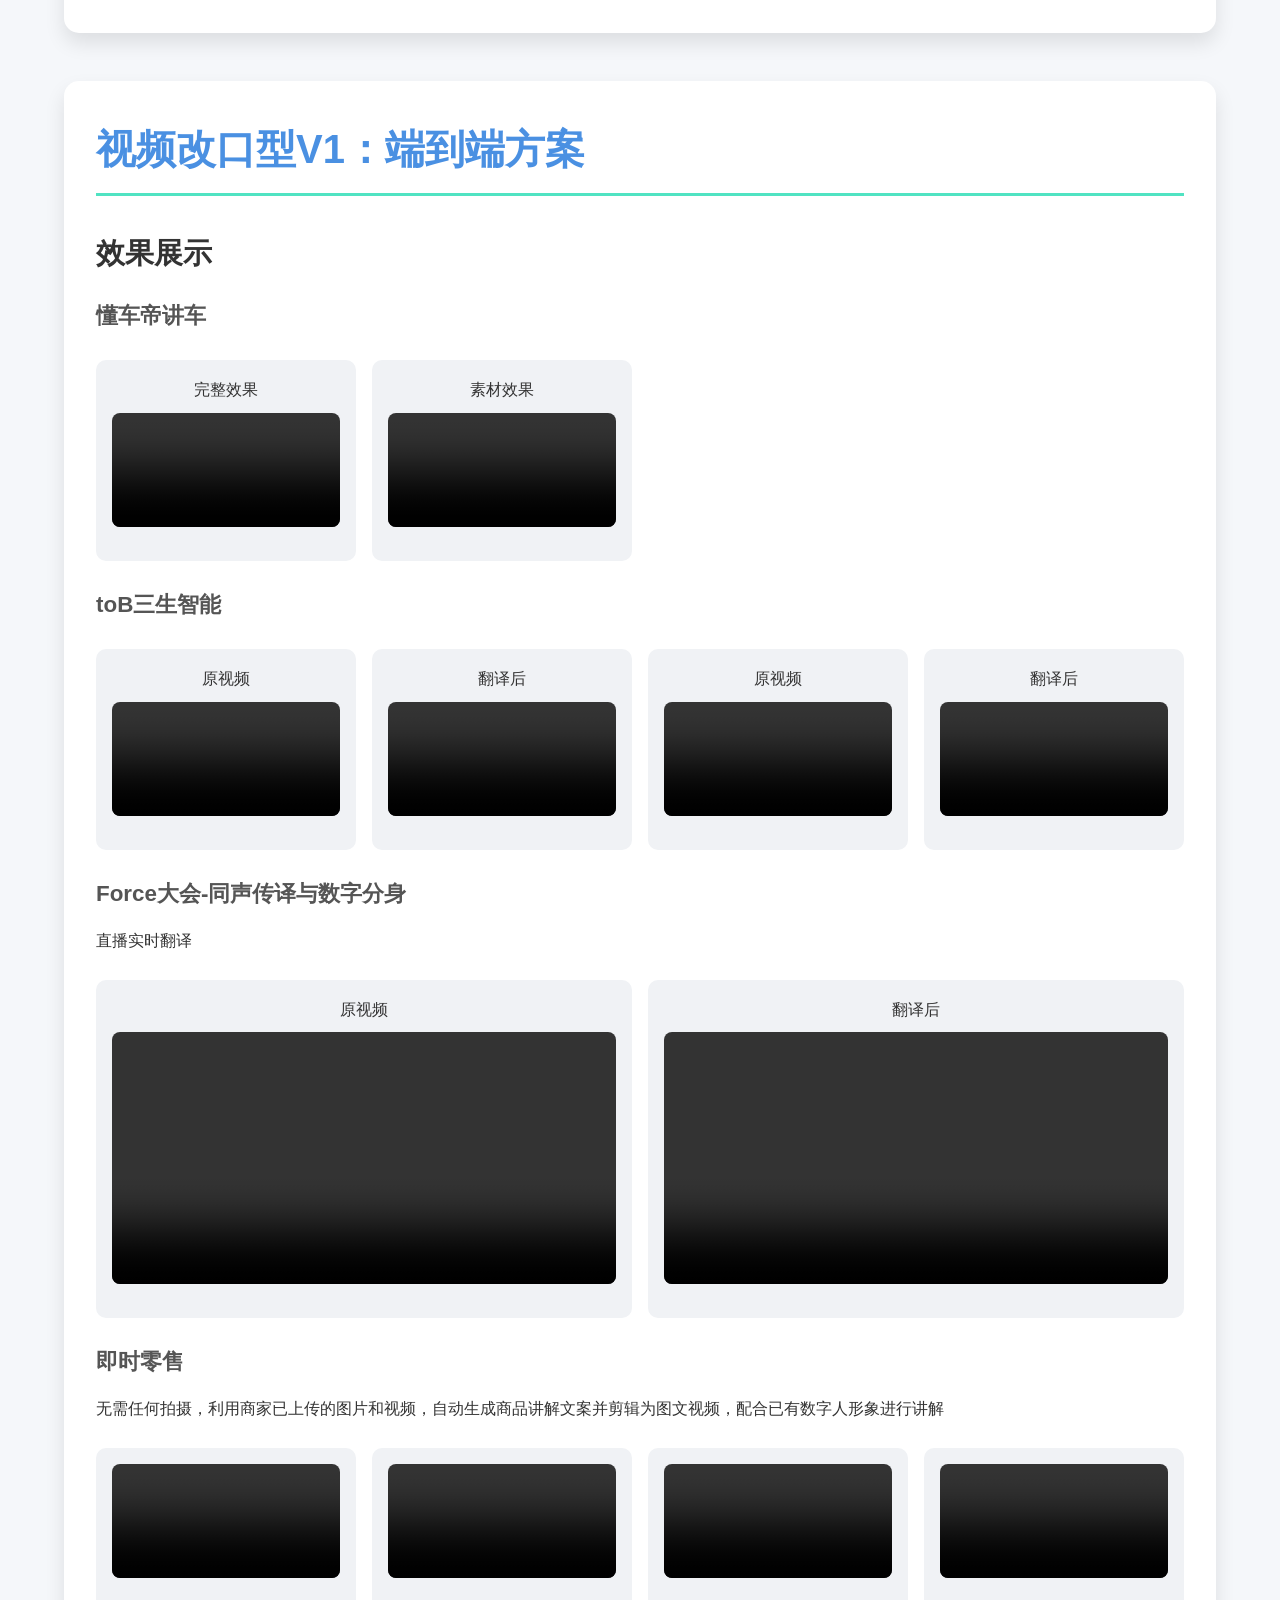
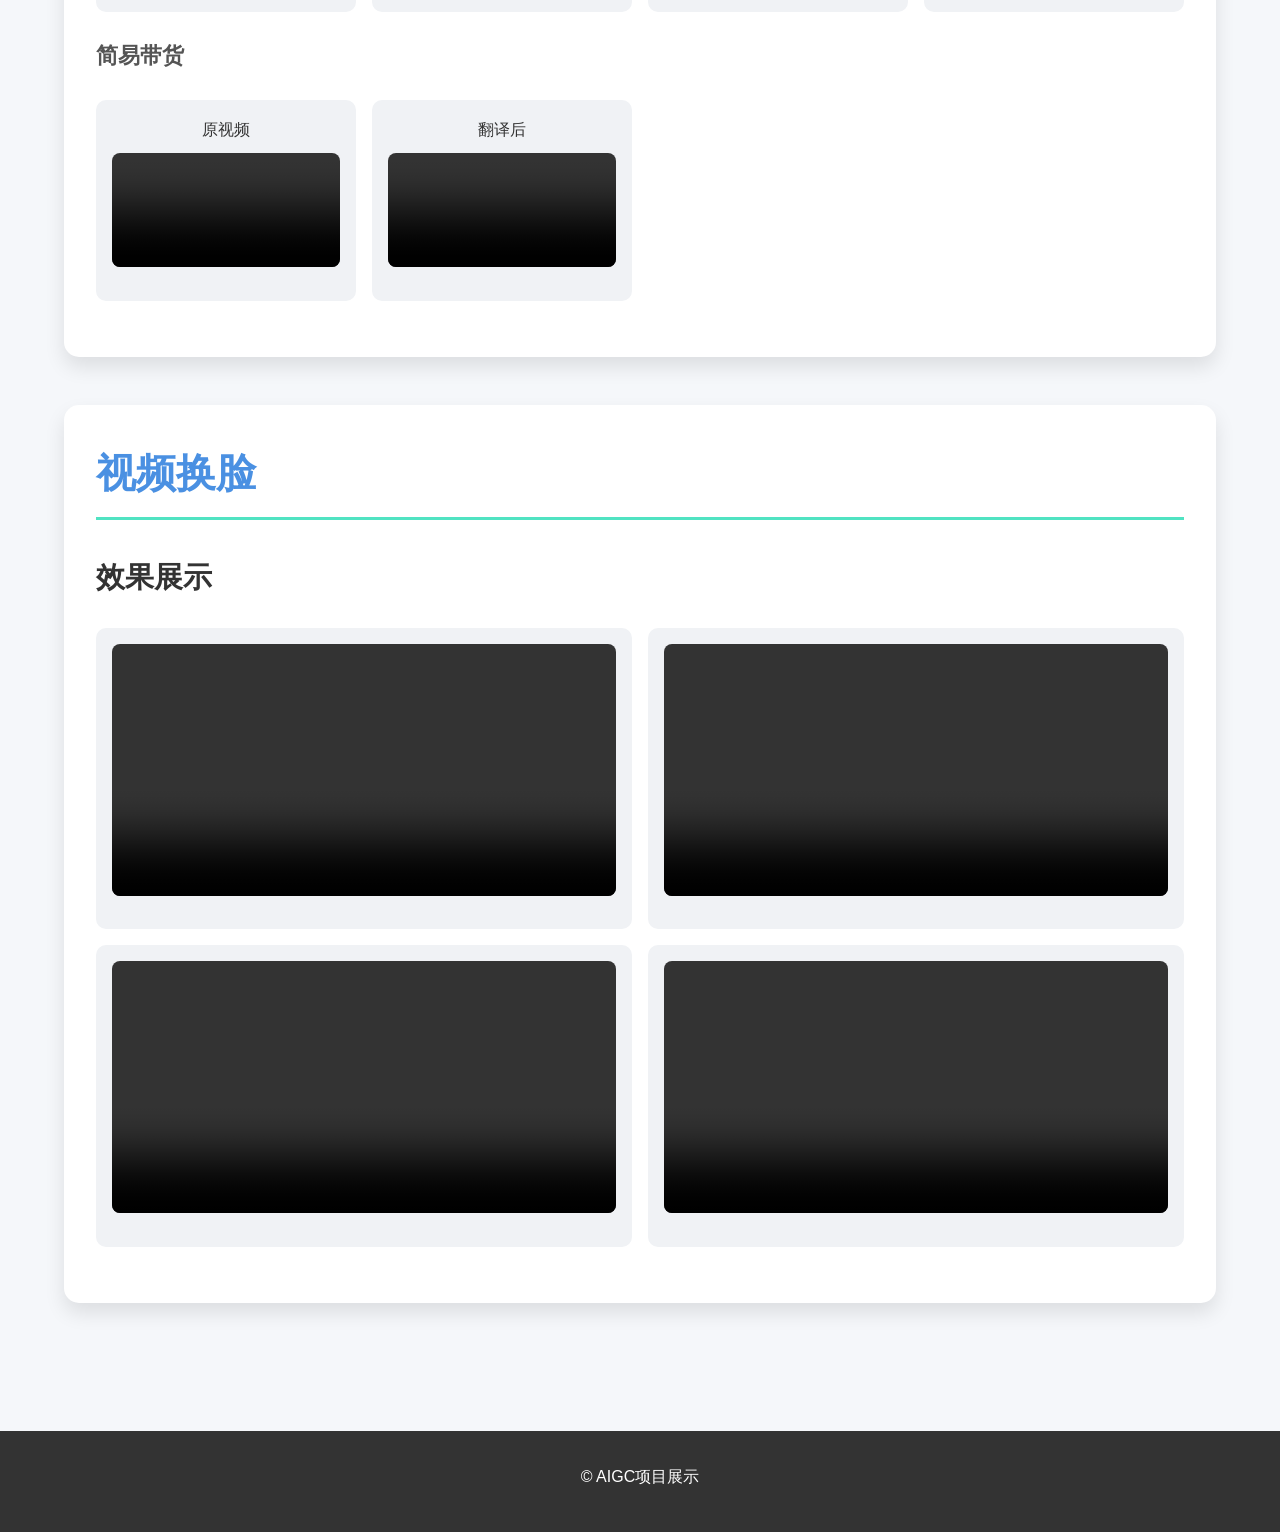
==== commit cb4a9673: "x" ====
--- a/index.html
+++ b/index.html
@@ -82,8 +82,8 @@
              <p><strong>在此背景下，我们自研了一套human avatar视频生成模型，对比主流开源模型，具有以下优势：</strong></p>
              <ul>
                 <li>高保真度：无主体失真与手部崩坏</li>
-                <li>高音频动作同步度：手势动作、唇形均与音频高度同步，说话时手势与身体动作能够跟随音频产生匹配的节奏变化</li>
-                <li>高自然度：除手势外，具有自然的头部微动作等</li>
+                <li>高音频动作同步度：手势动作和唇形均与音频保持高度同步，说话时手势与身体动作能够跟随音频产生匹配的节奏变化</li>
+                <li>动作自然：除音频手势同步外，还具有自然的微动作</li>
              </ul>
             <div class="single-image-container"><div class="result-card"><img src="images/heygen.png"></div></div>
             <div class="single-image-container"><div class="result-card"><img src="images/topview.png"></div></div>
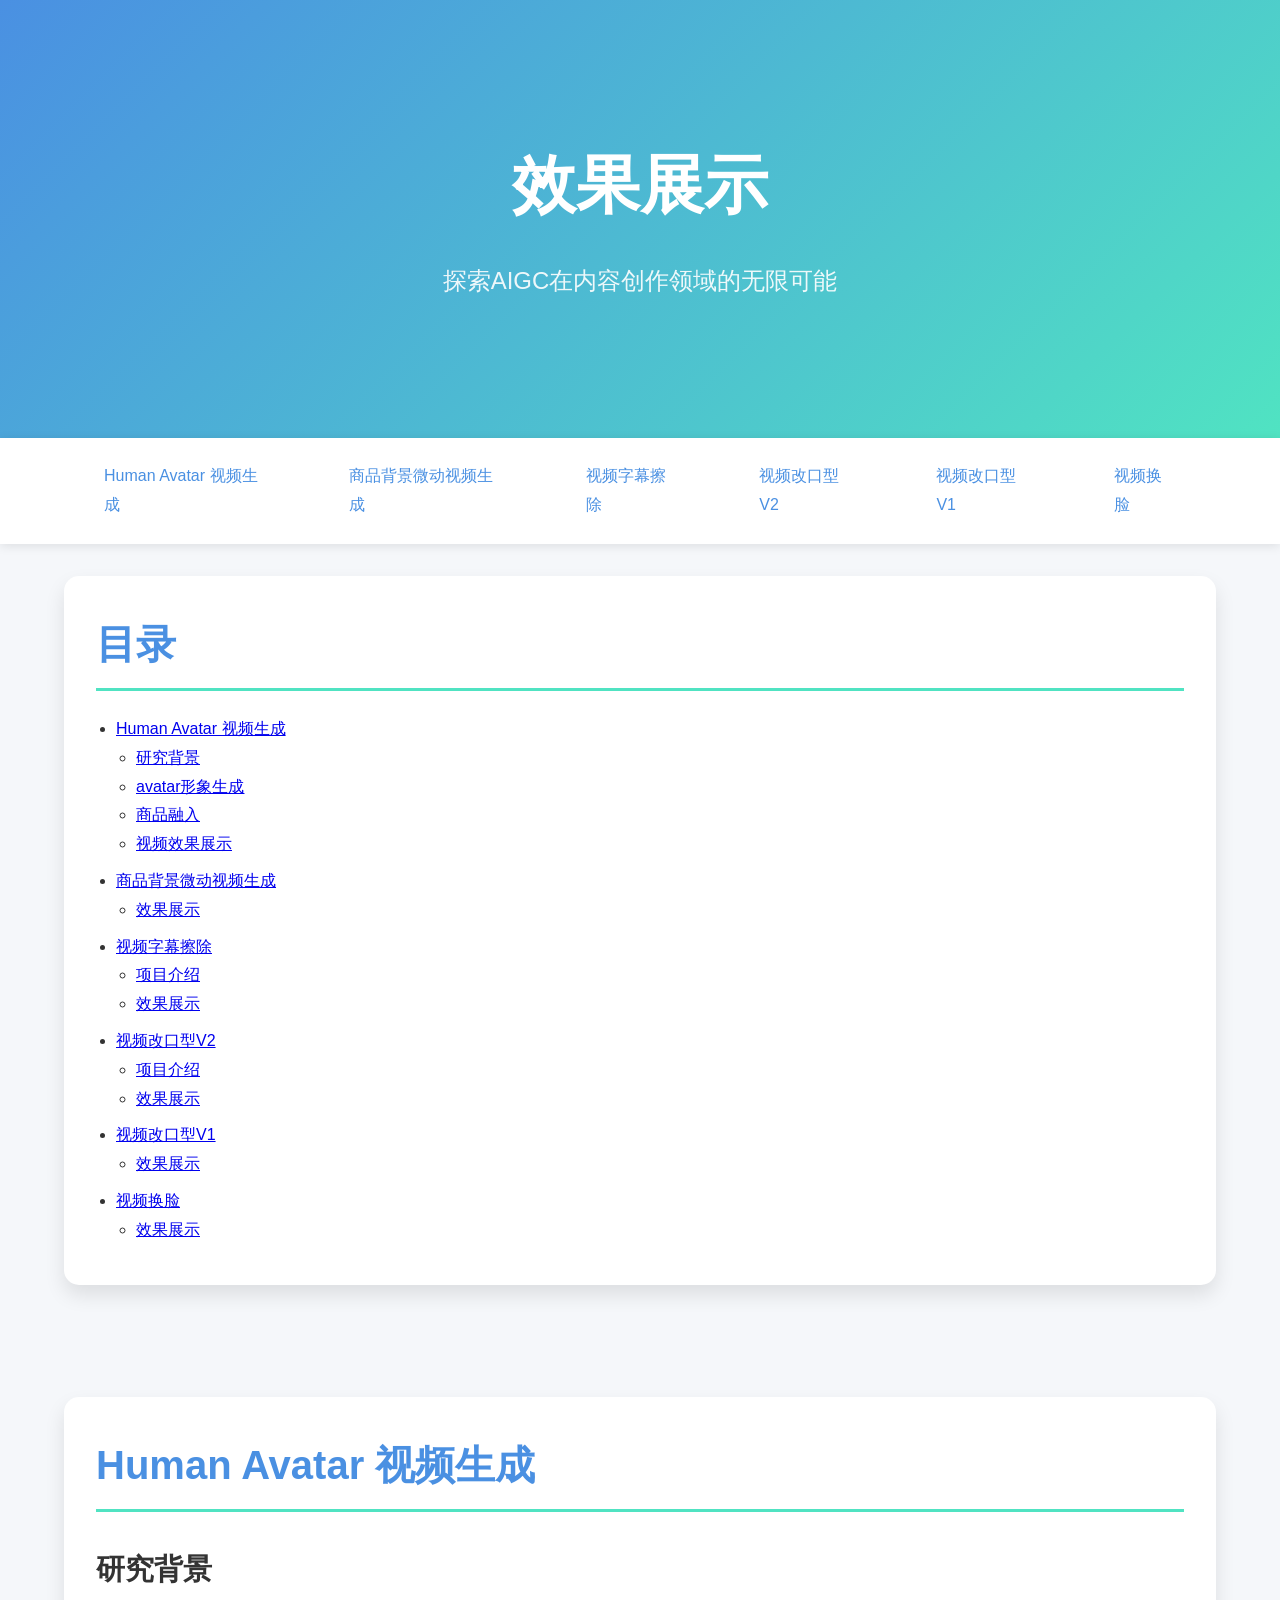
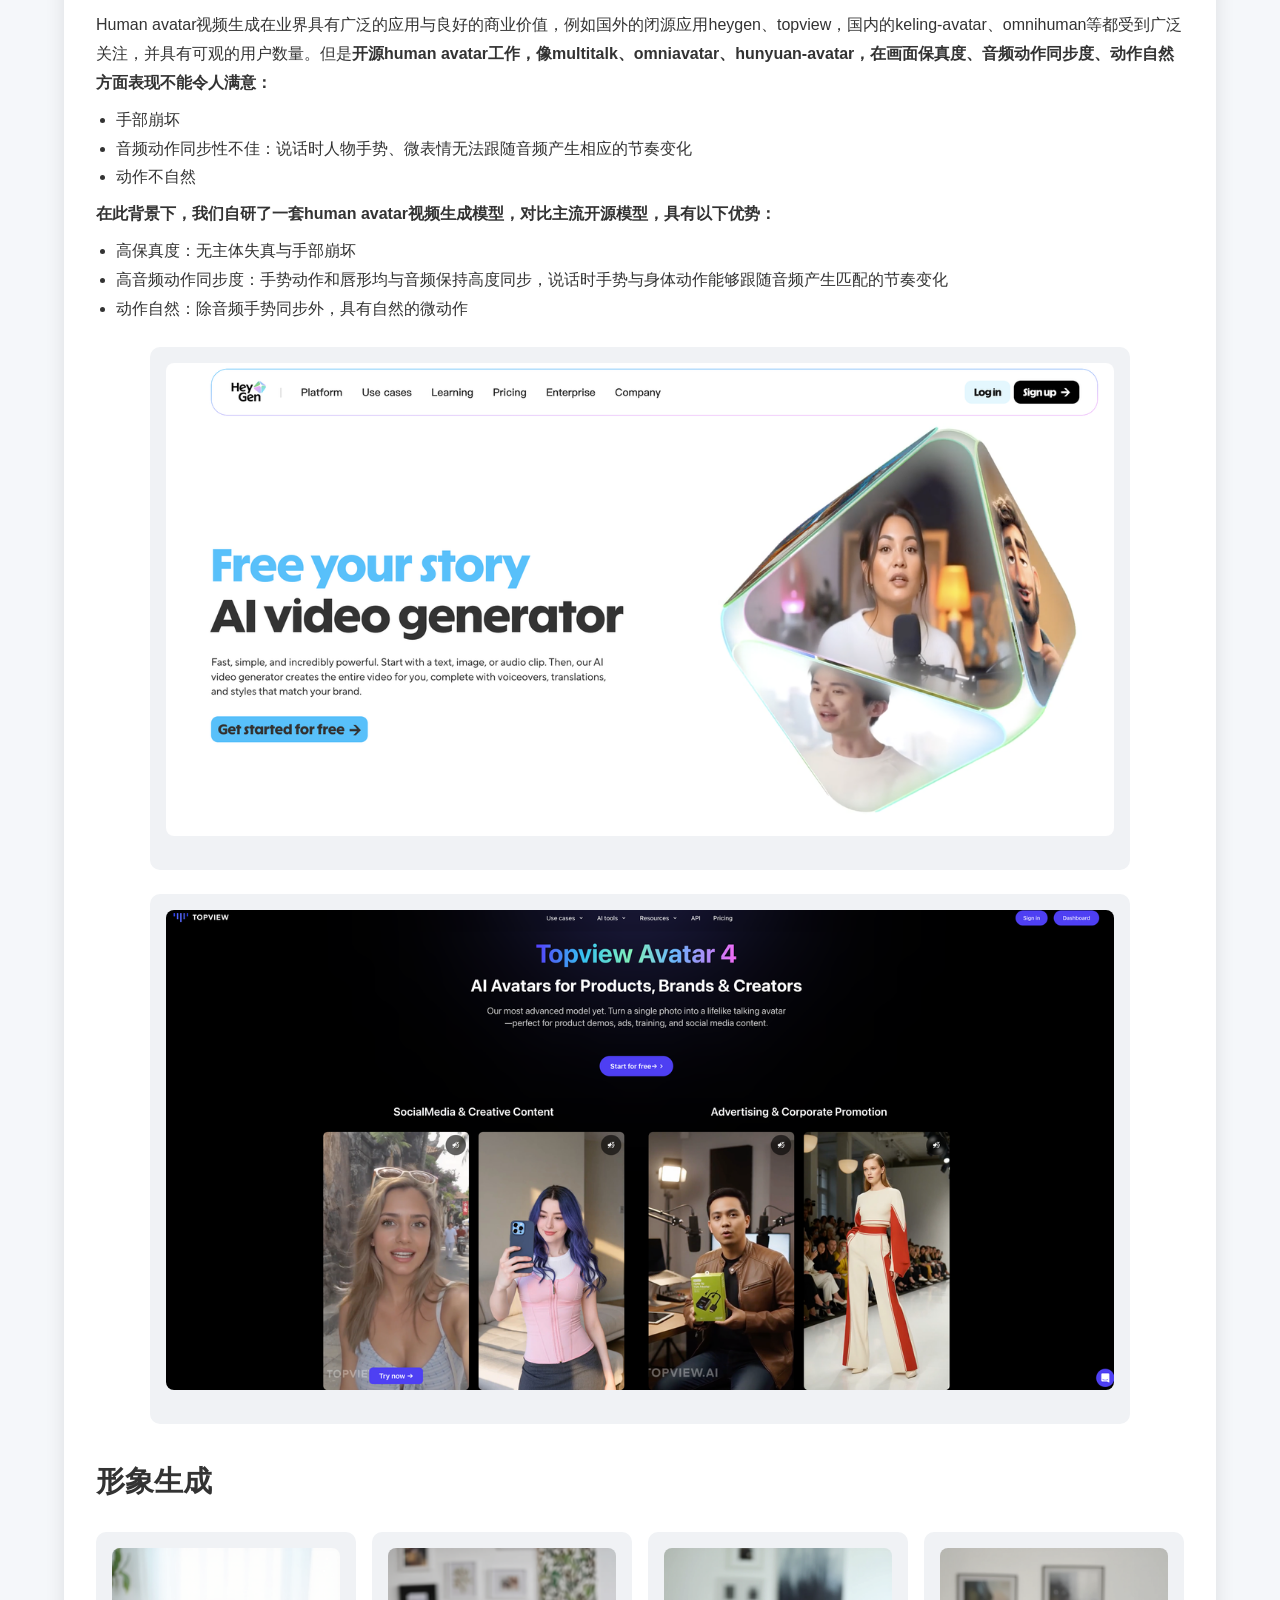
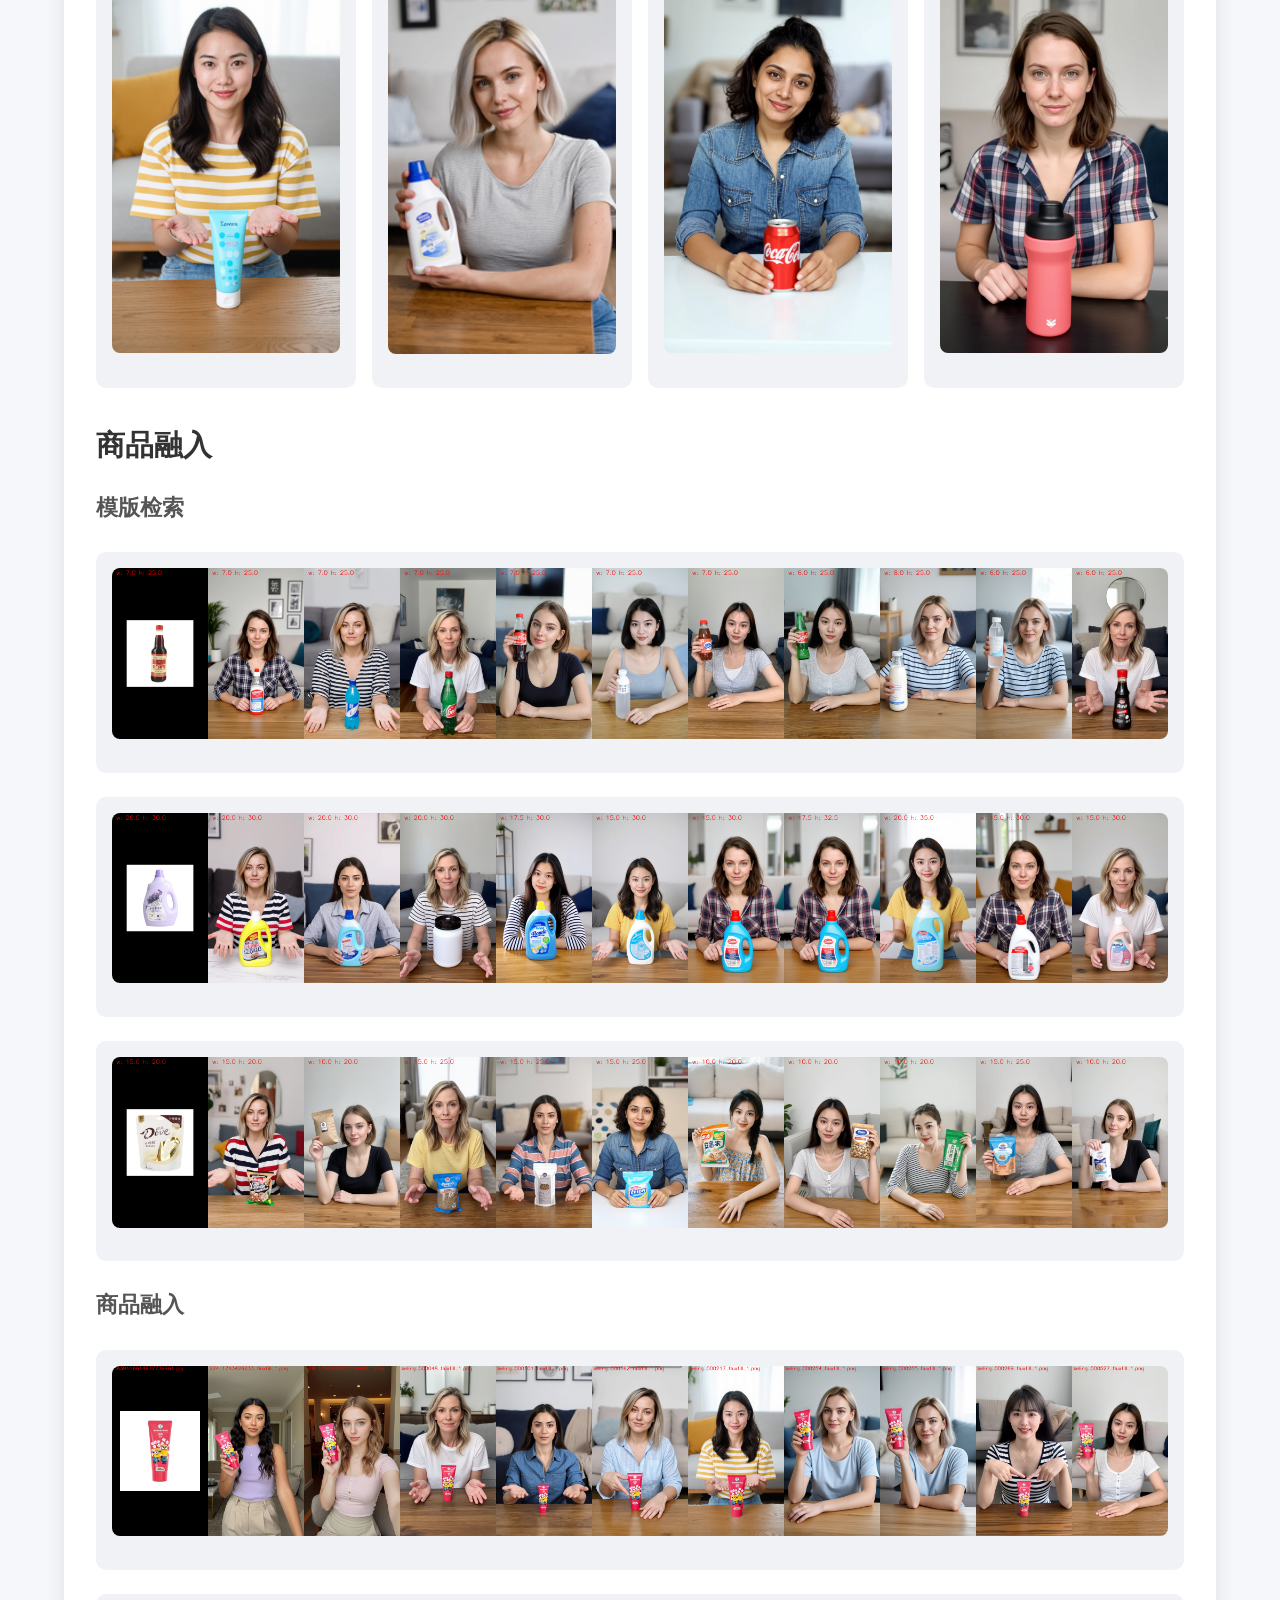
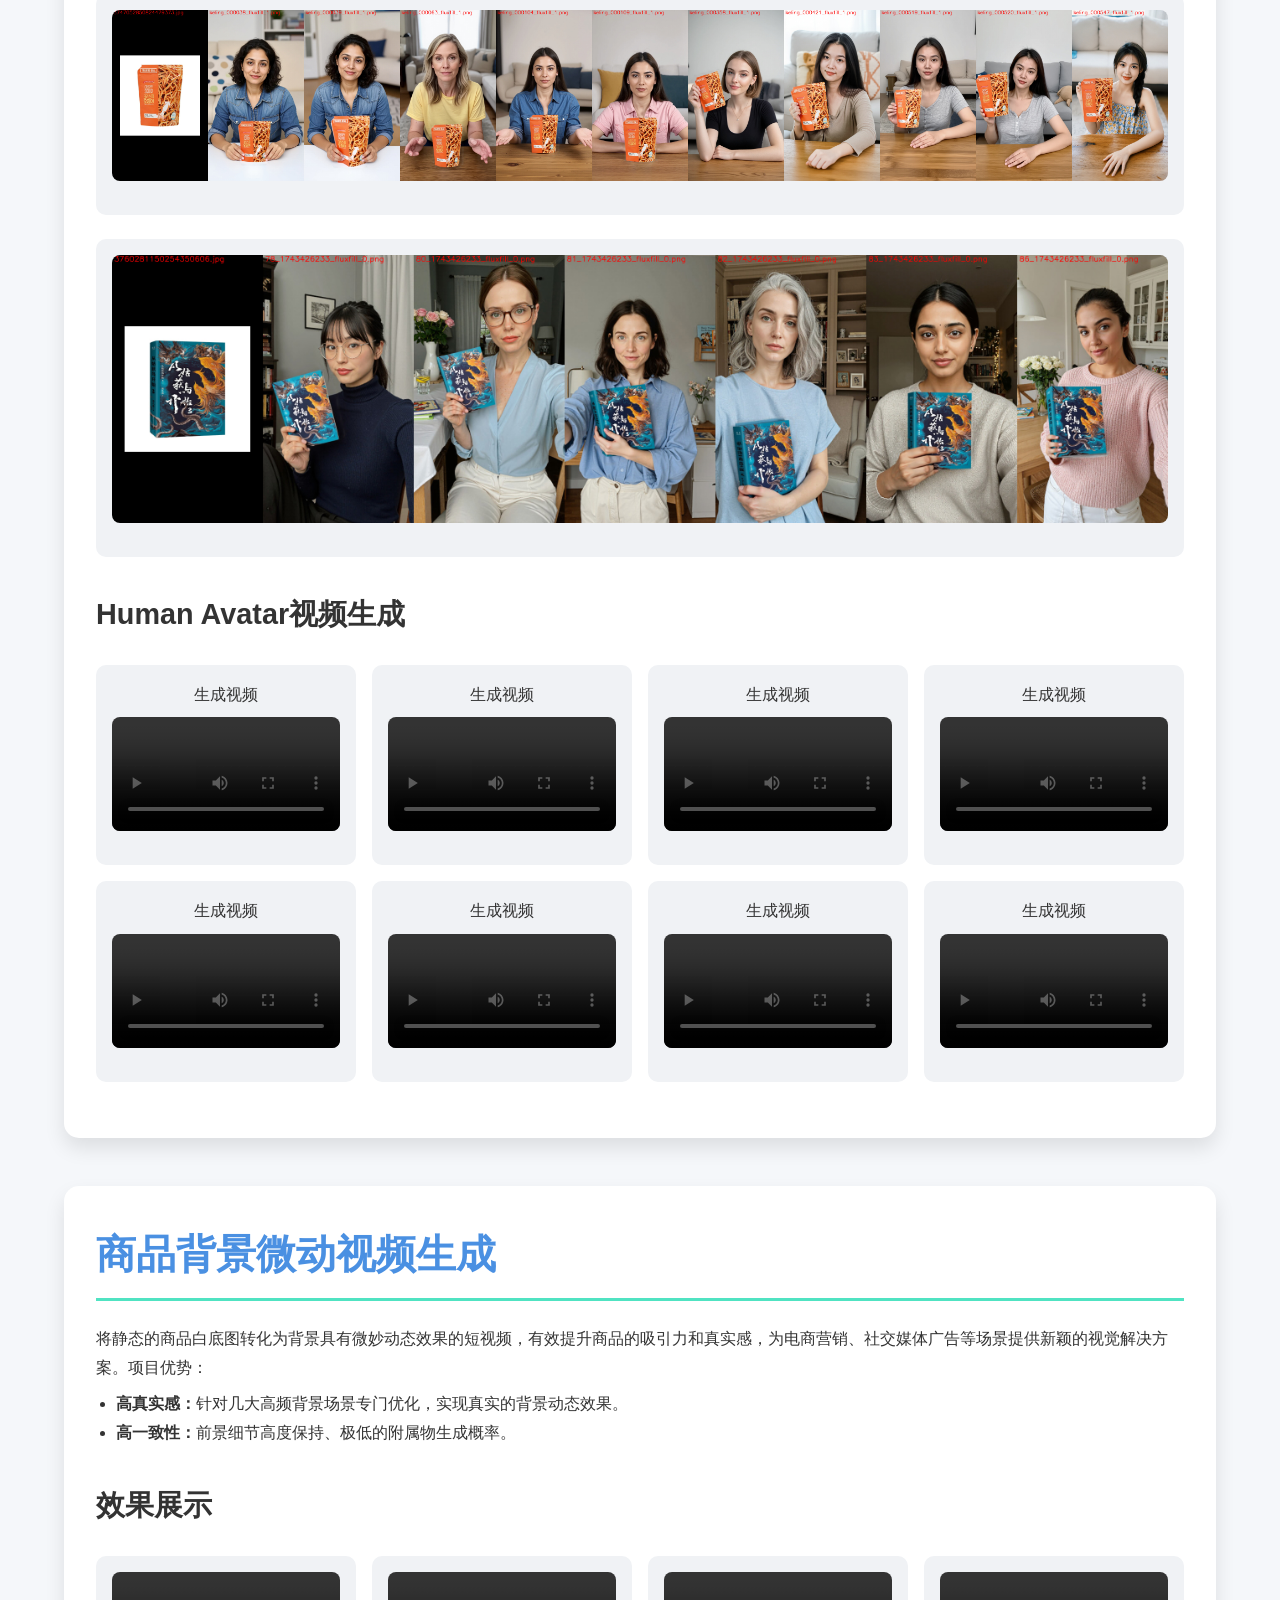
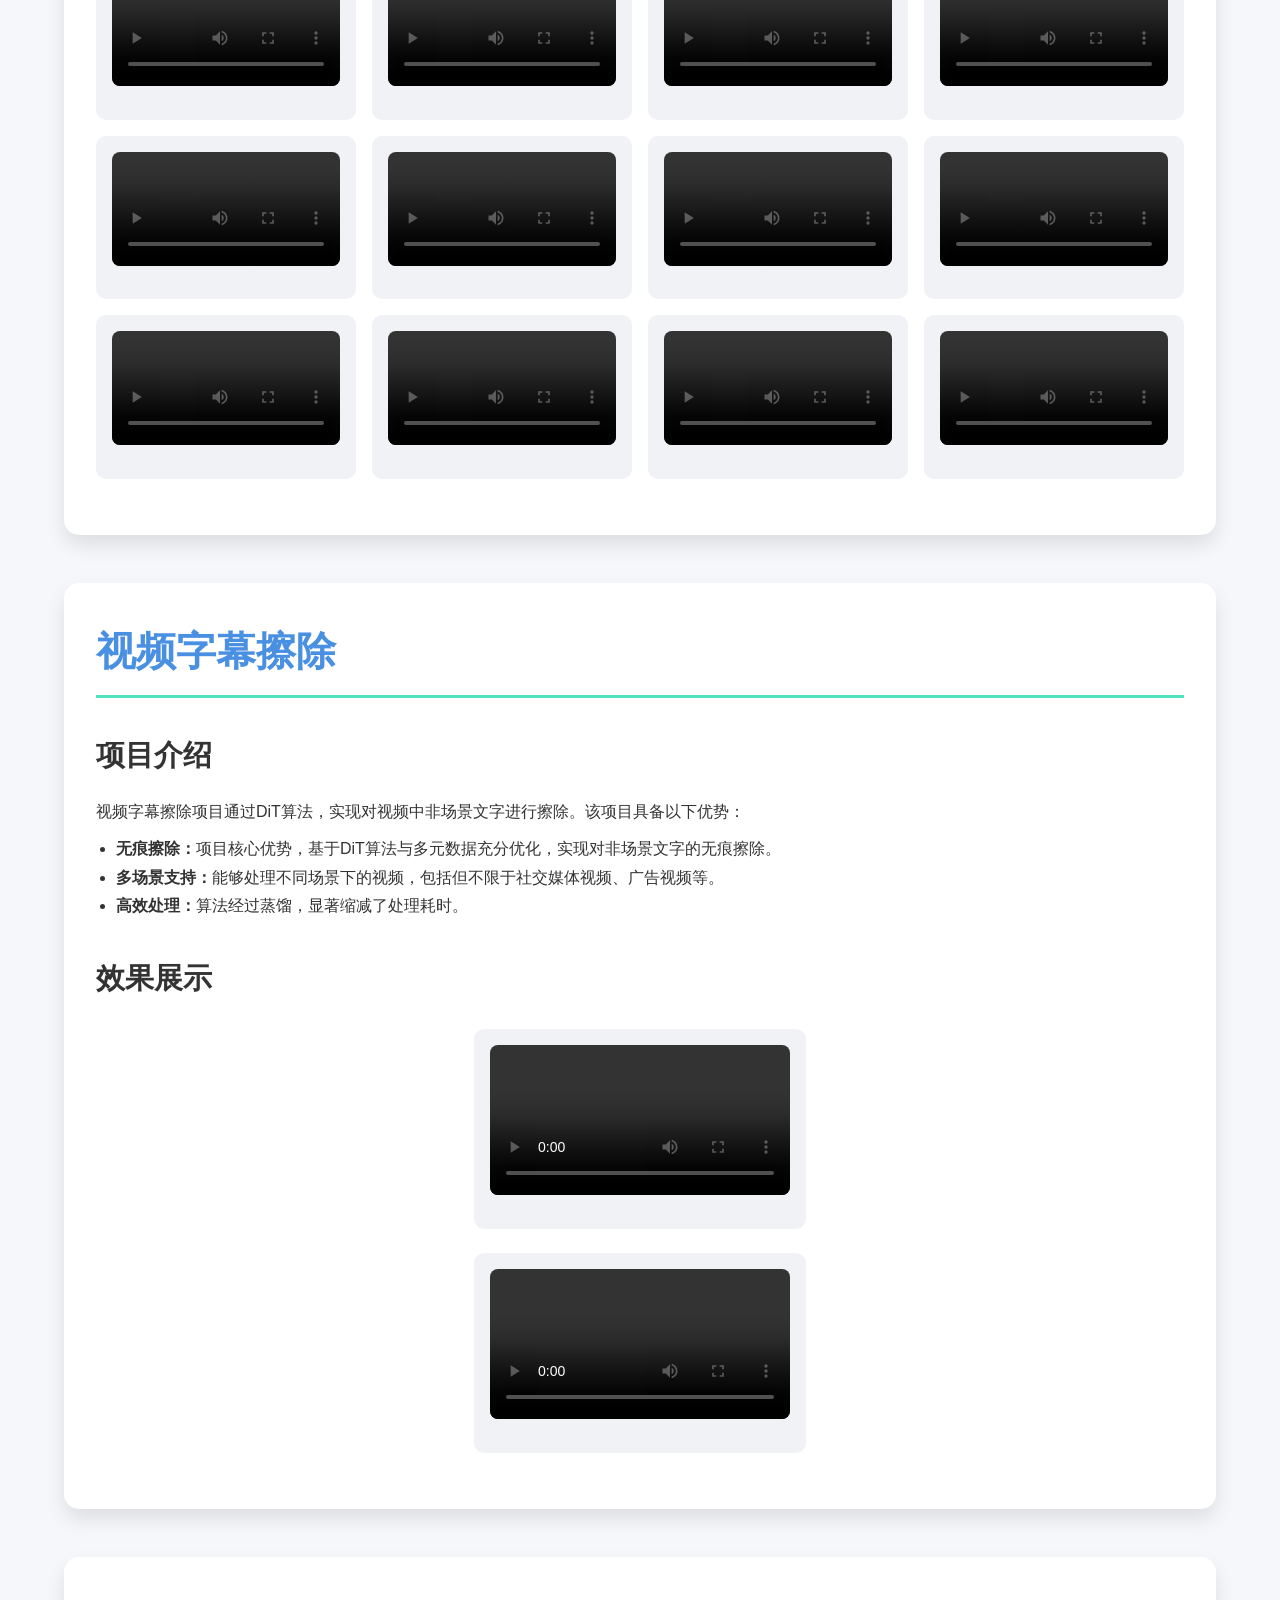
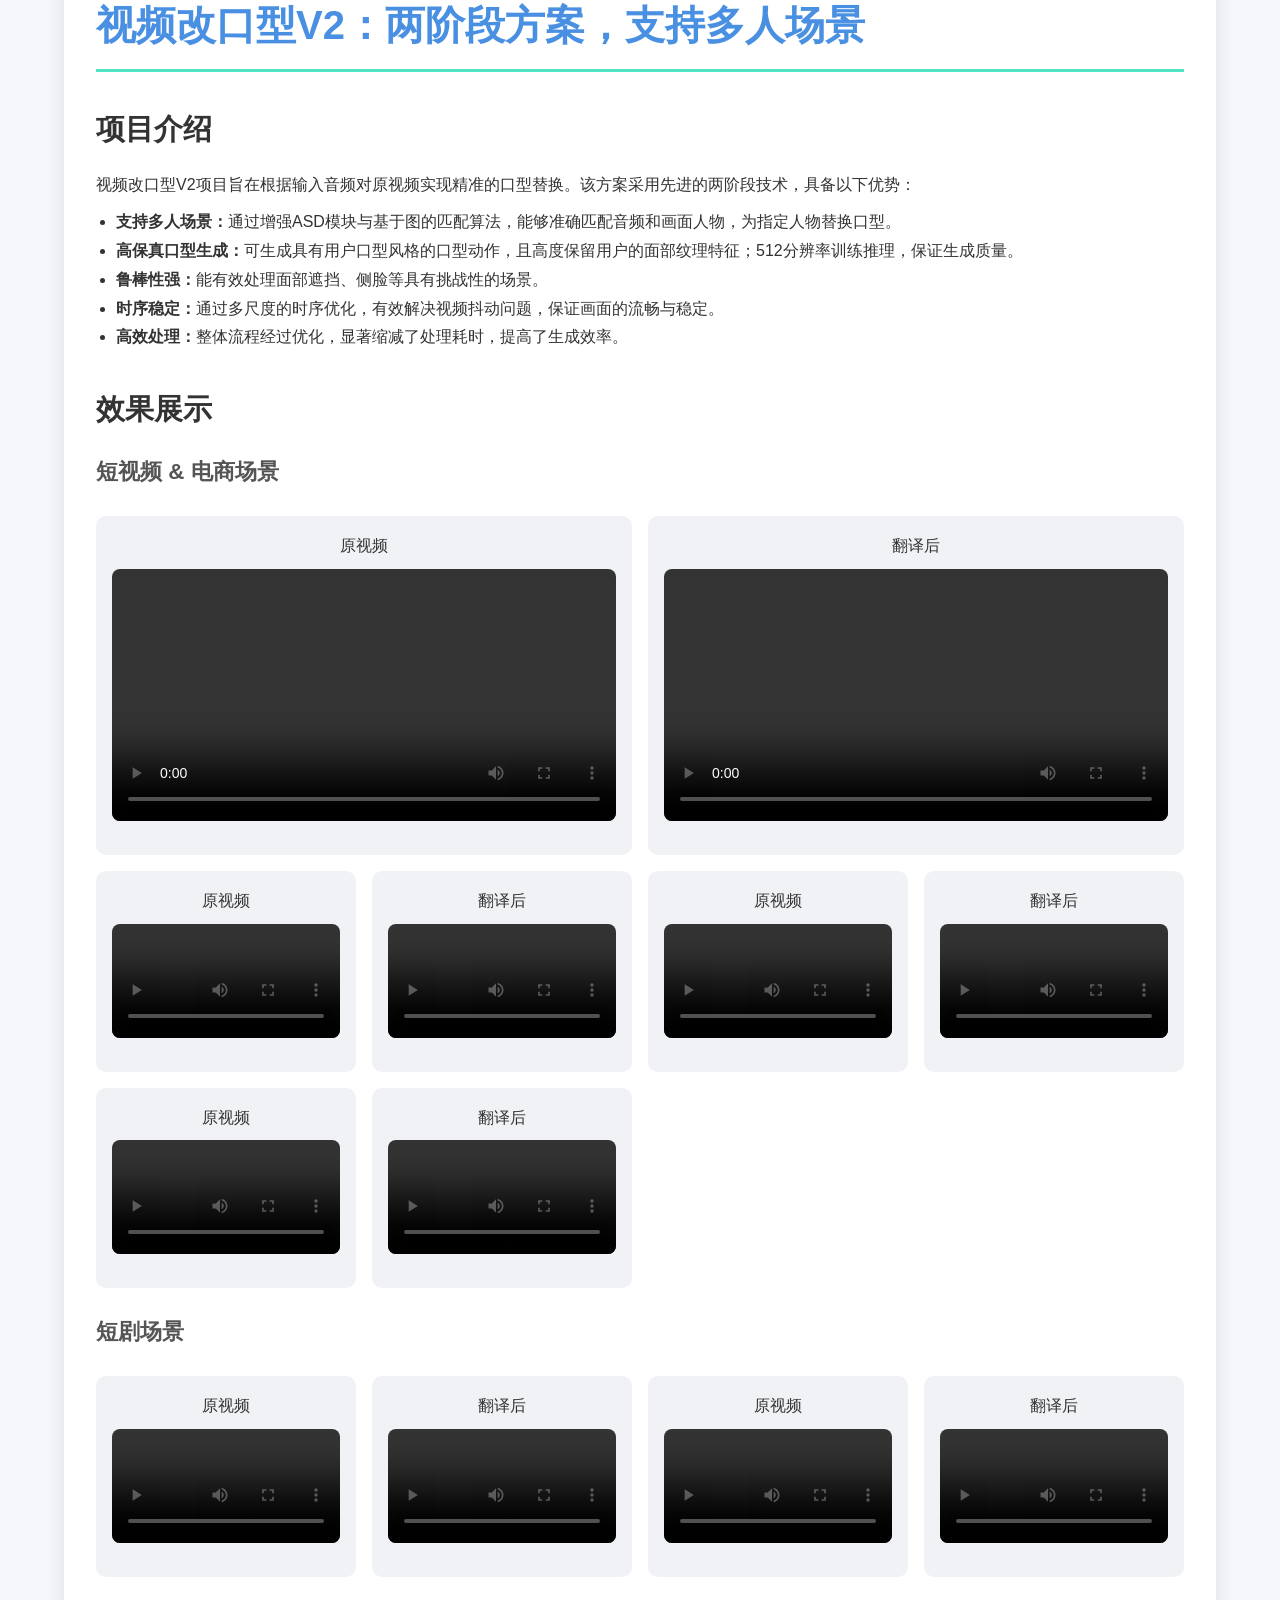
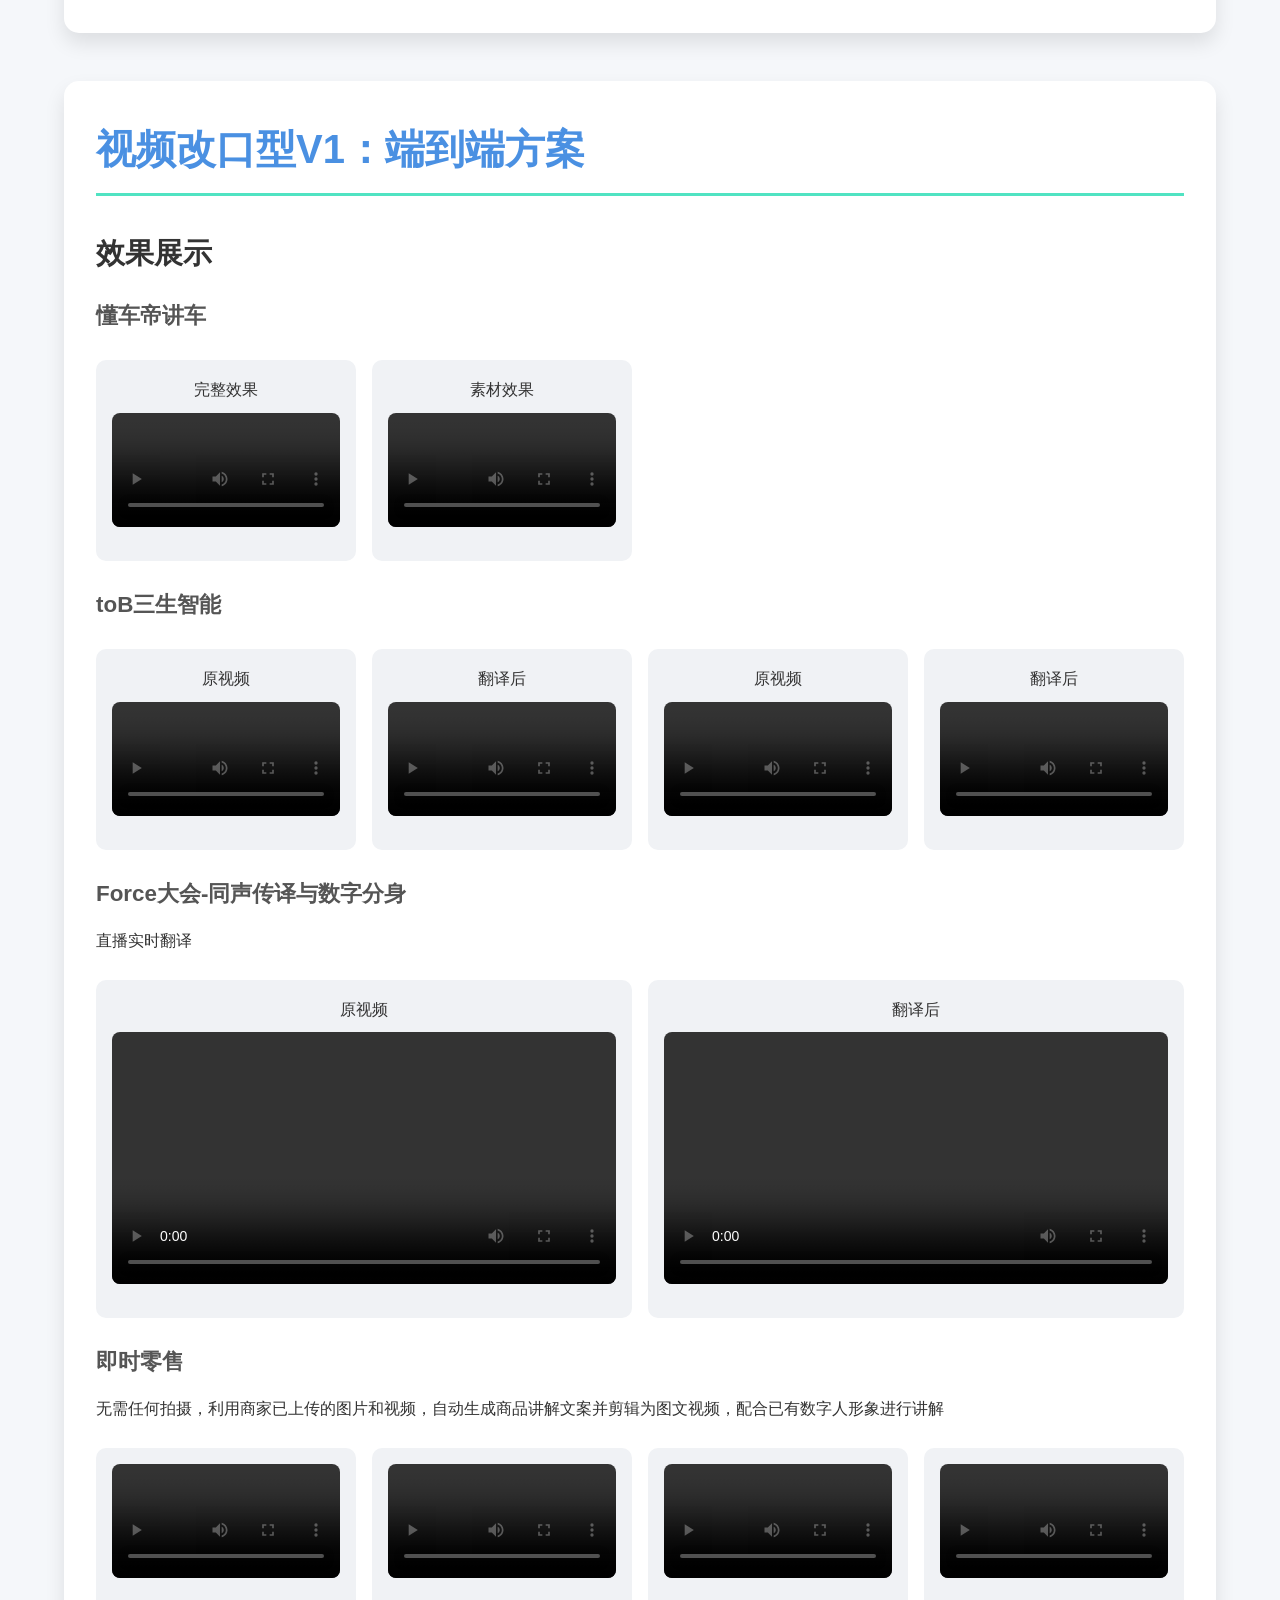
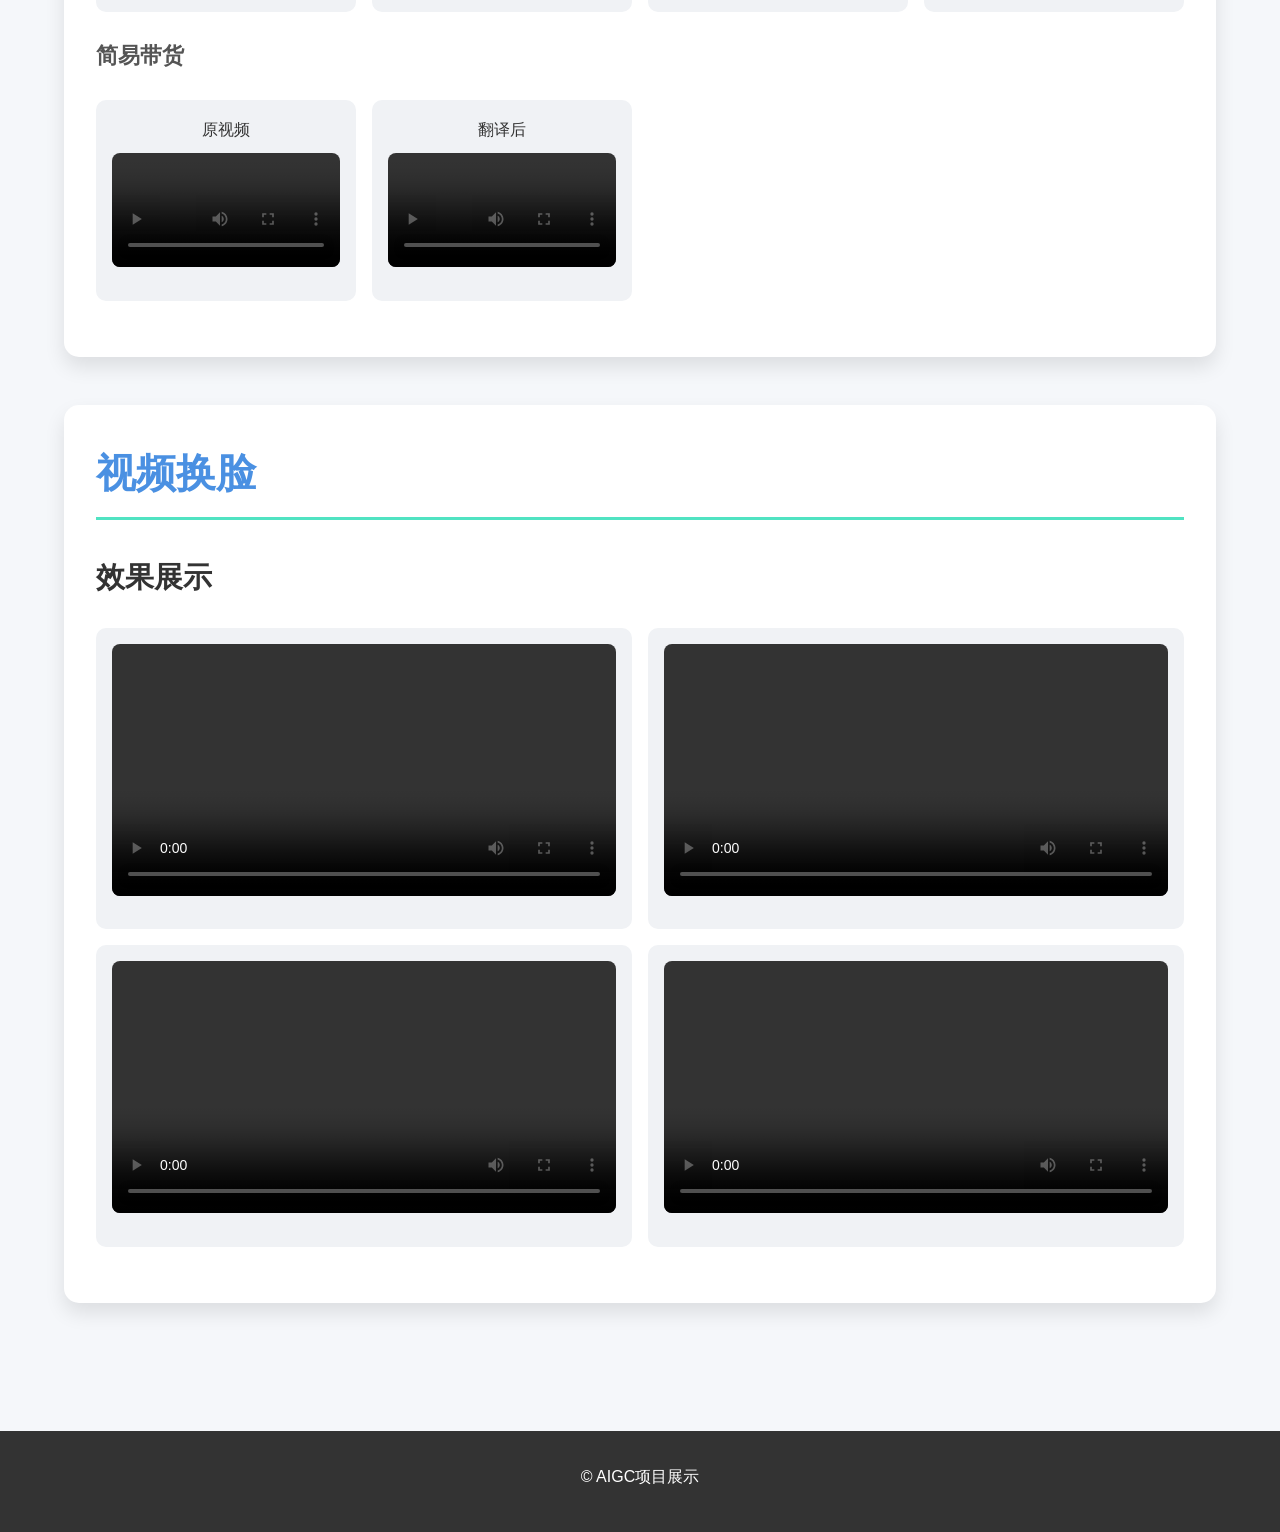
==== commit 2bc4c57c: "x" ====
--- a/index.html
+++ b/index.html
@@ -83,7 +83,7 @@
              <ul>
                 <li>高保真度：无主体失真与手部崩坏</li>
                 <li>高音频动作同步度：手势动作和唇形均与音频保持高度同步，说话时手势与身体动作能够跟随音频产生匹配的节奏变化</li>
-                <li>动作自然：除音频手势同步外，还具有自然的微动作</li>
+                <li>动作自然：除音频手势同步外，具有自然的微动作</li>
              </ul>
             <div class="single-image-container"><div class="result-card"><img src="images/heygen.png"></div></div>
             <div class="single-image-container"><div class="result-card"><img src="images/topview.png"></div></div>
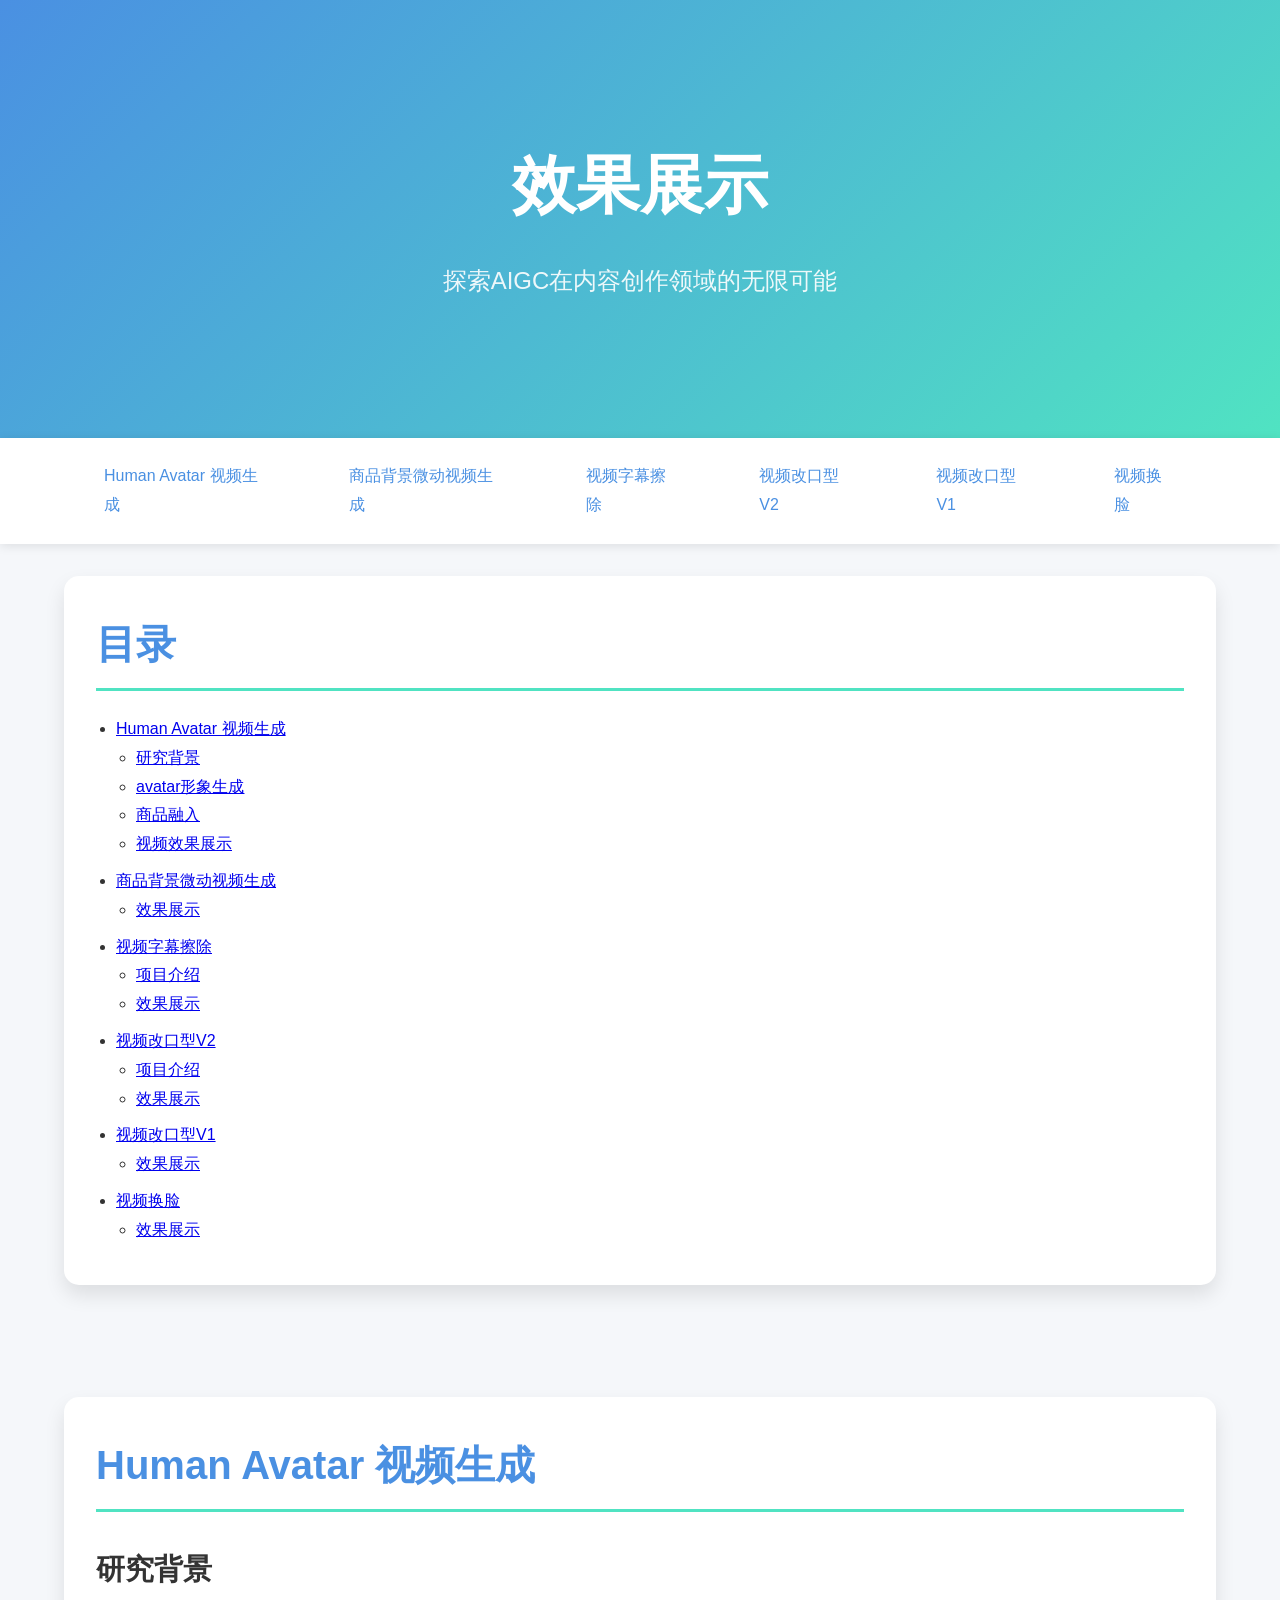
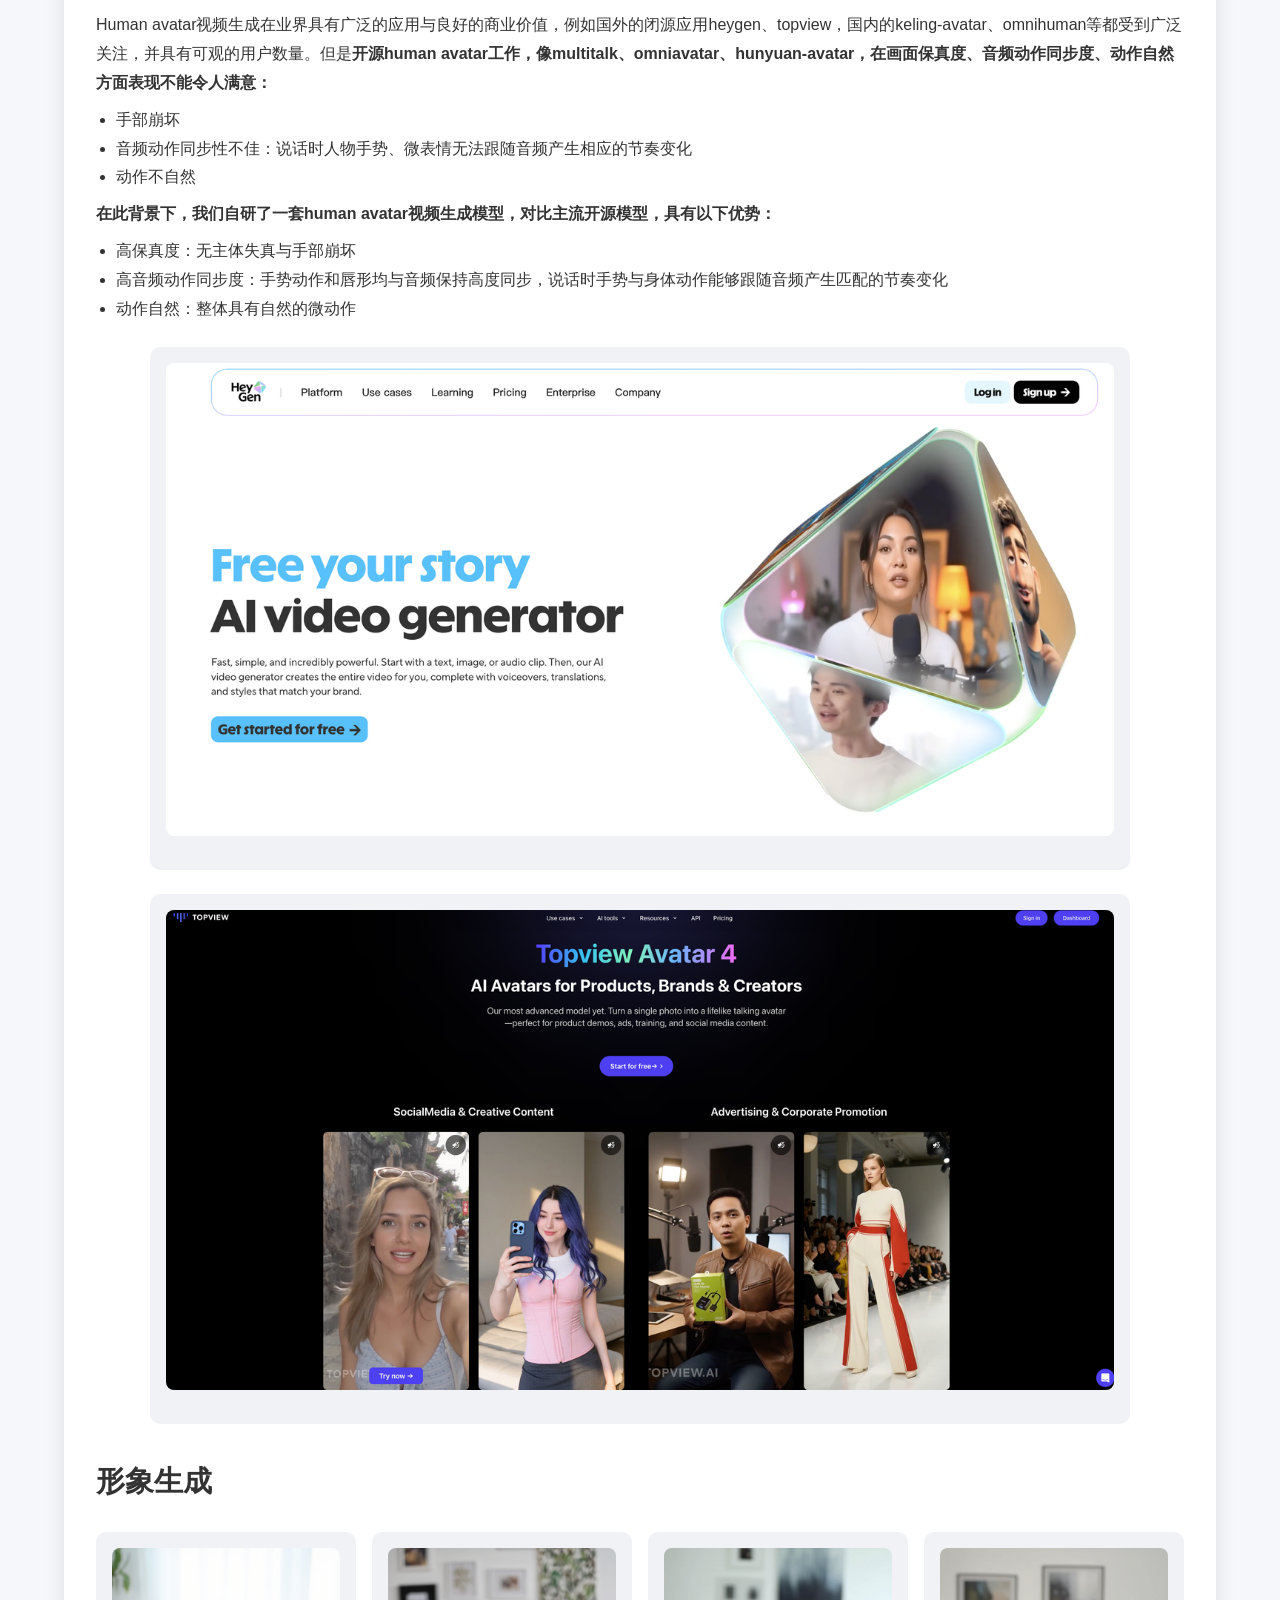
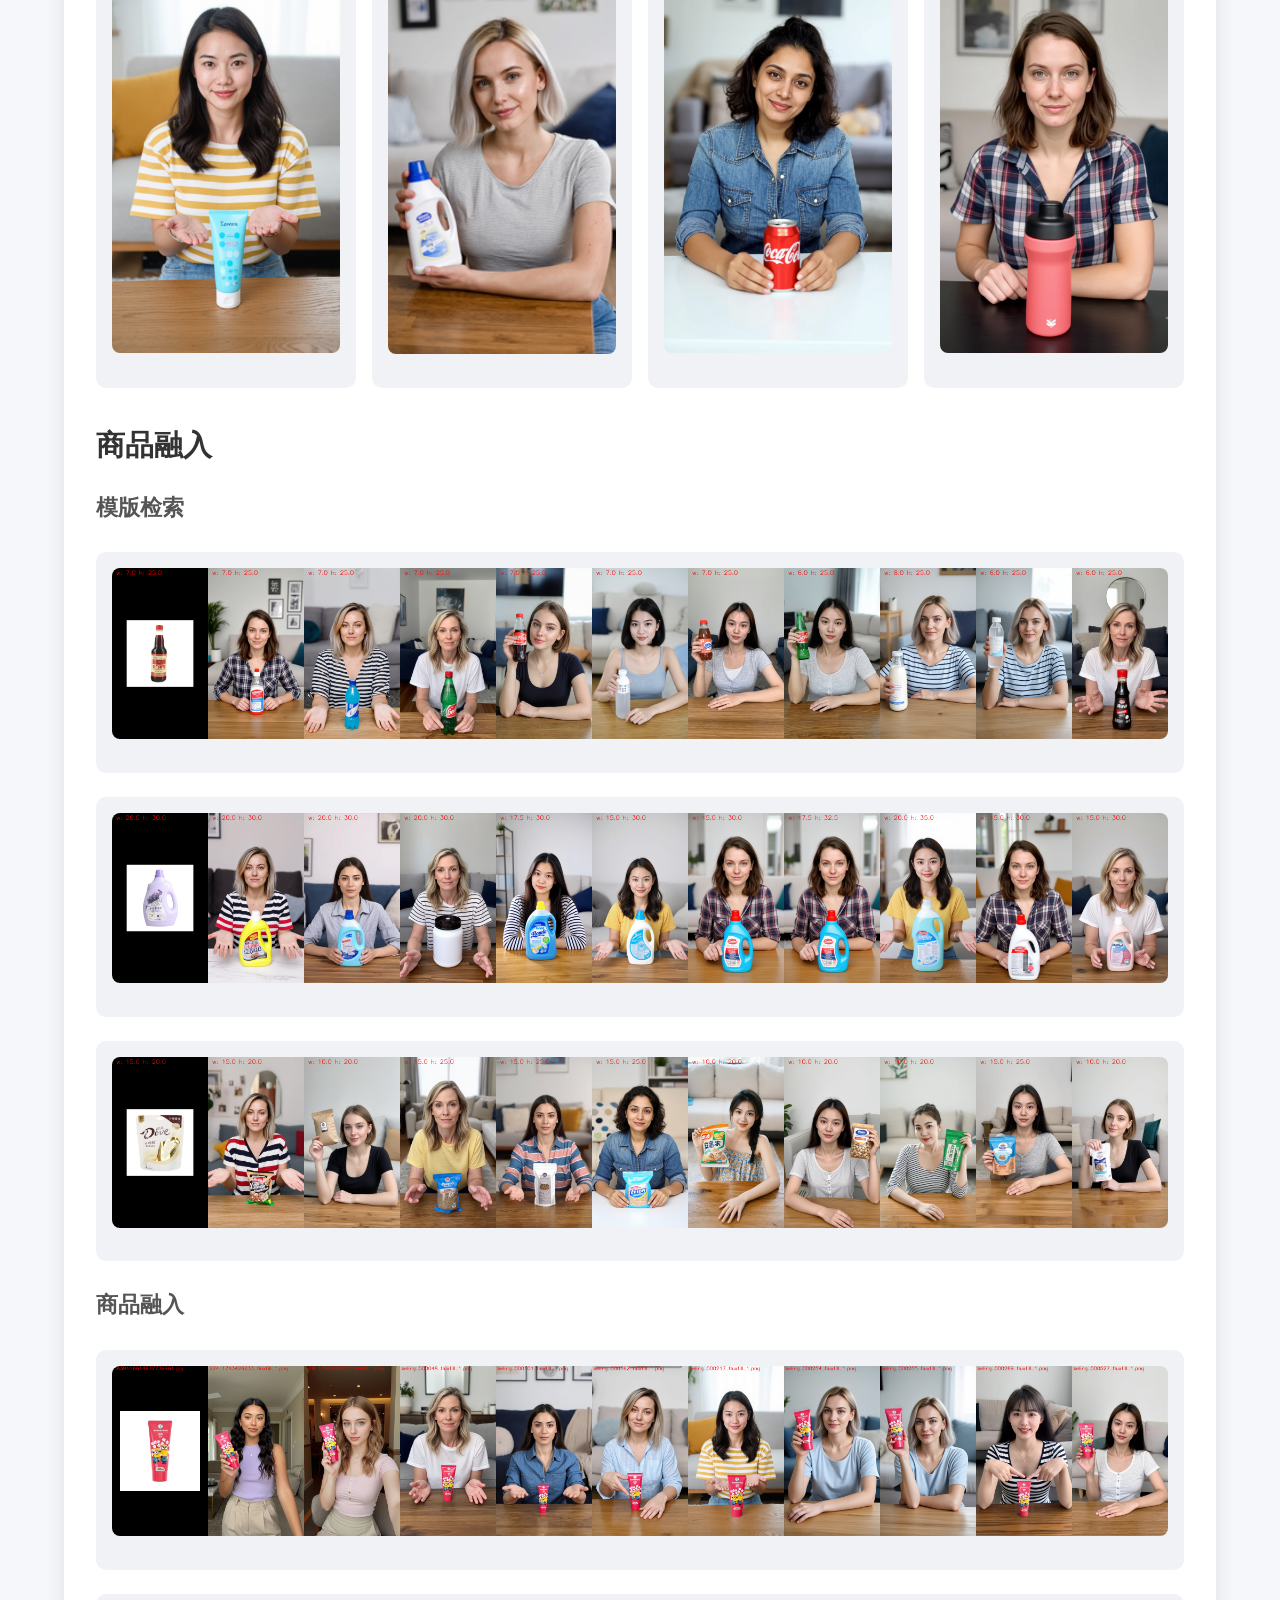
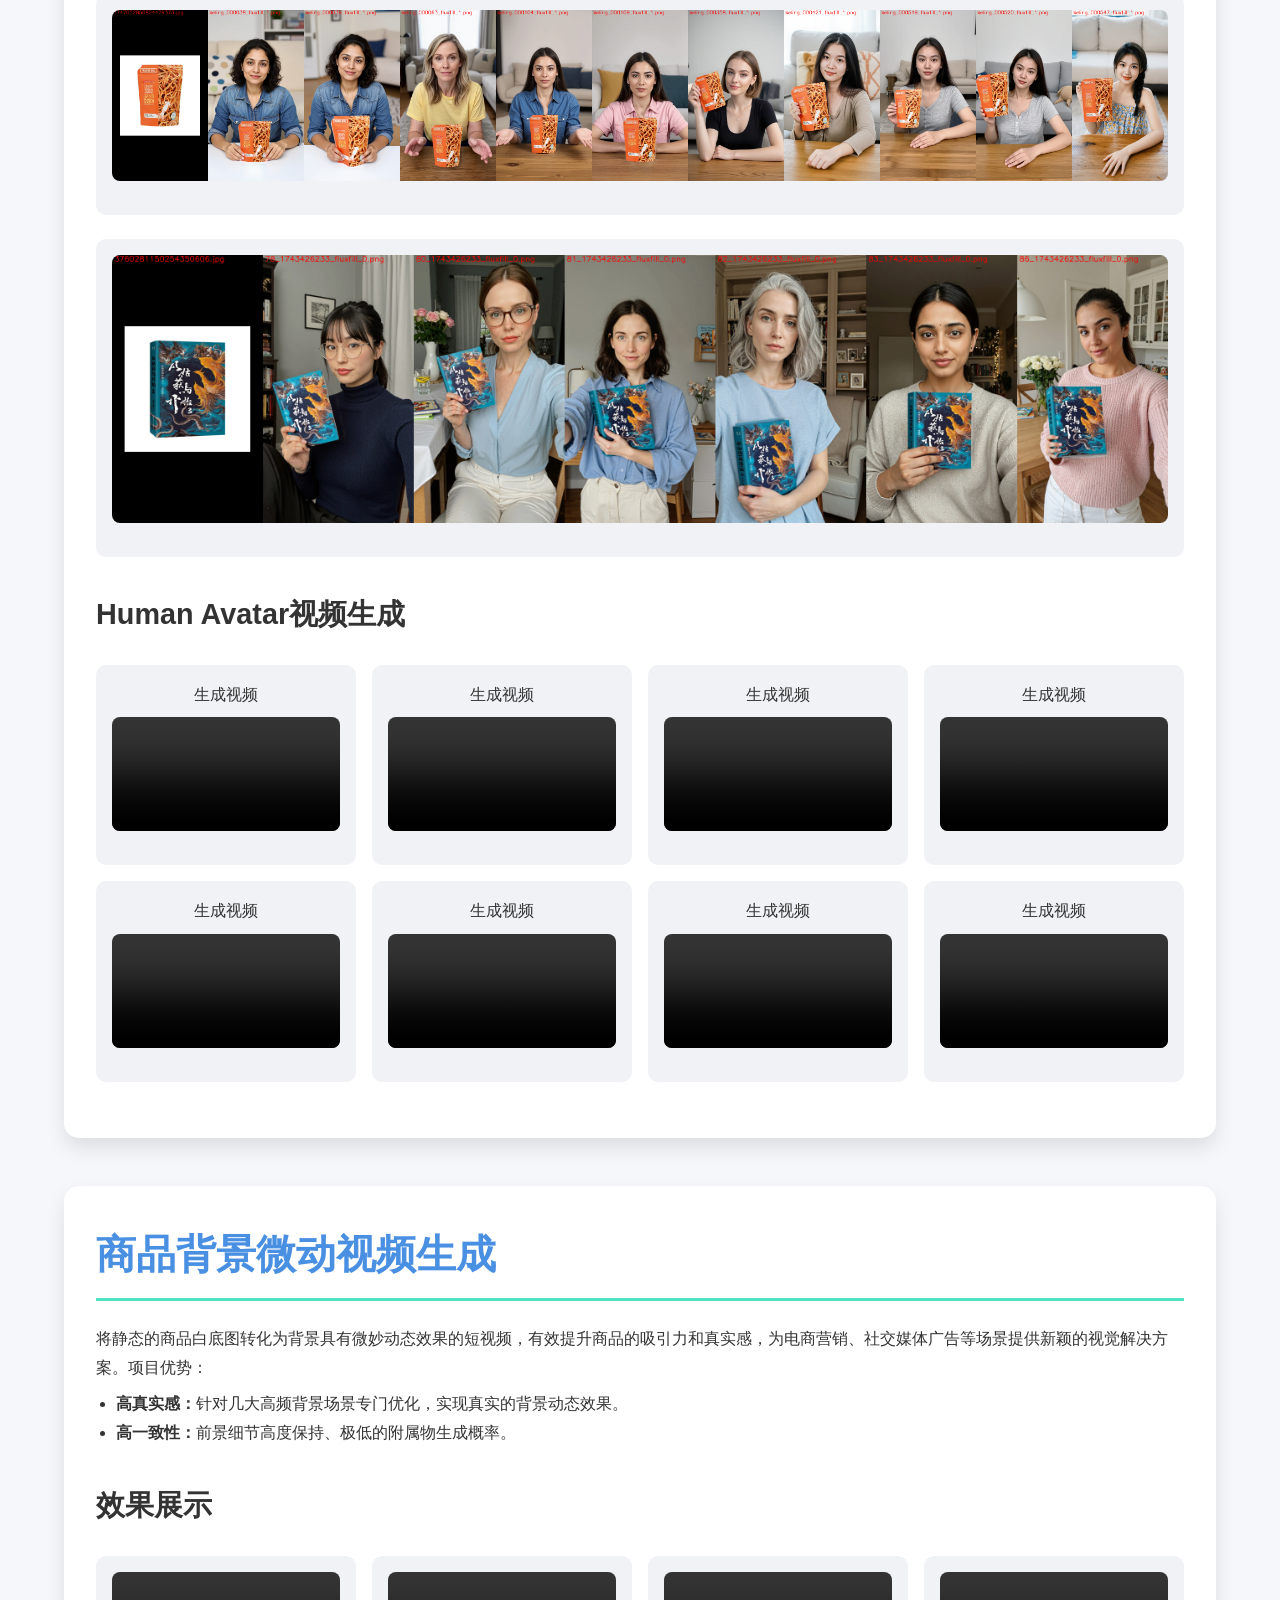
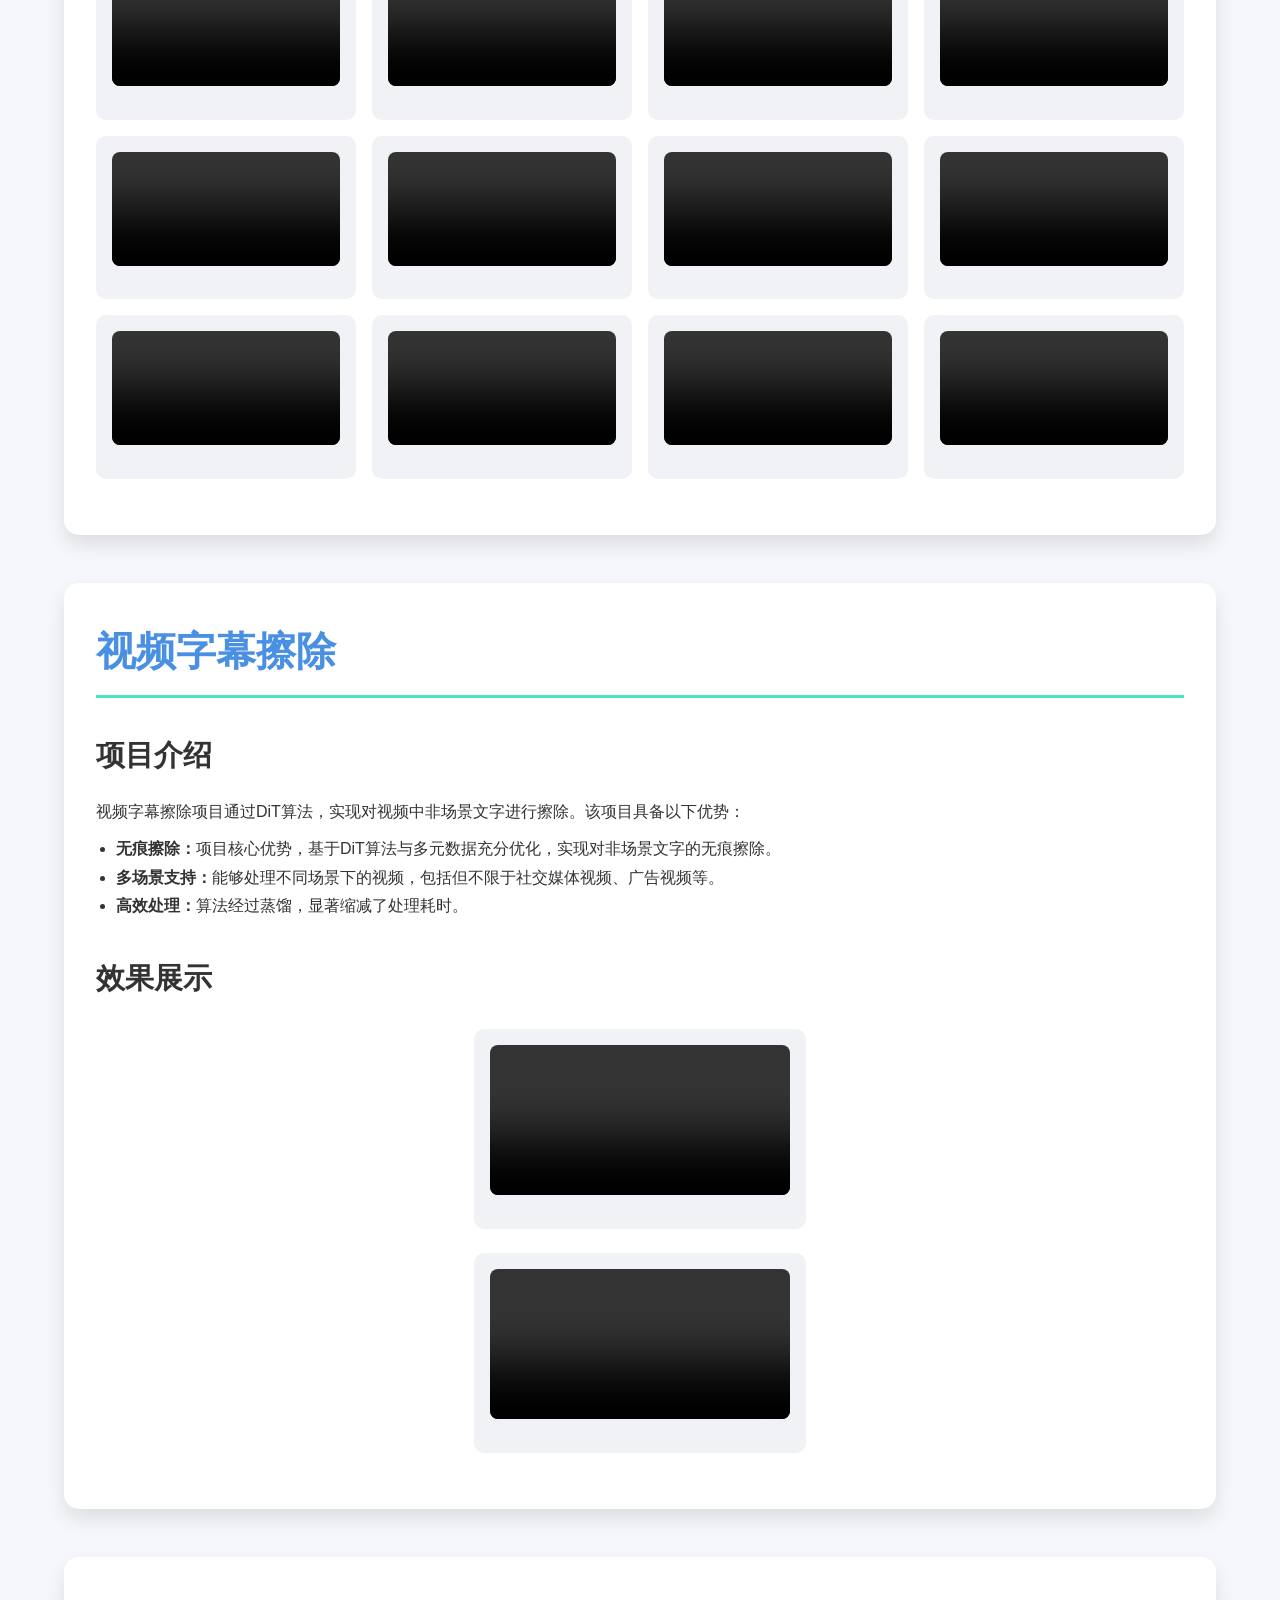
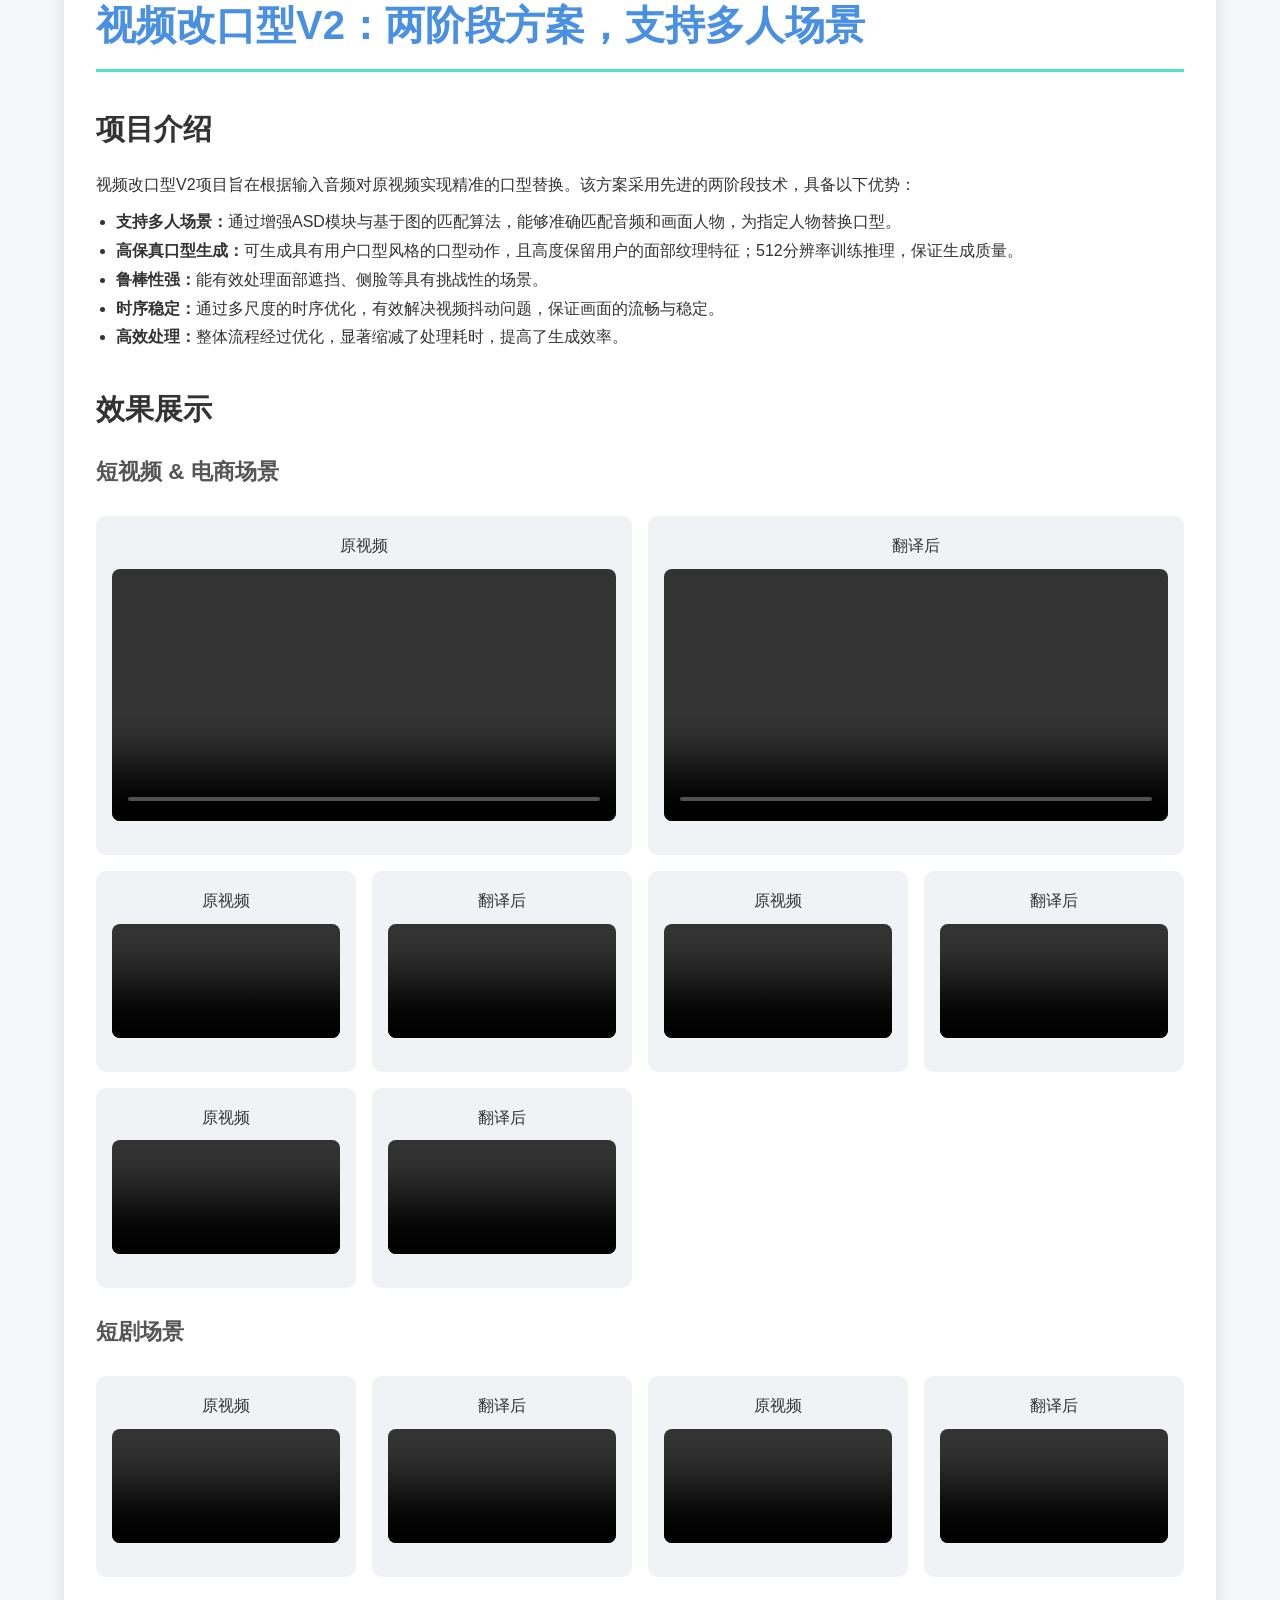
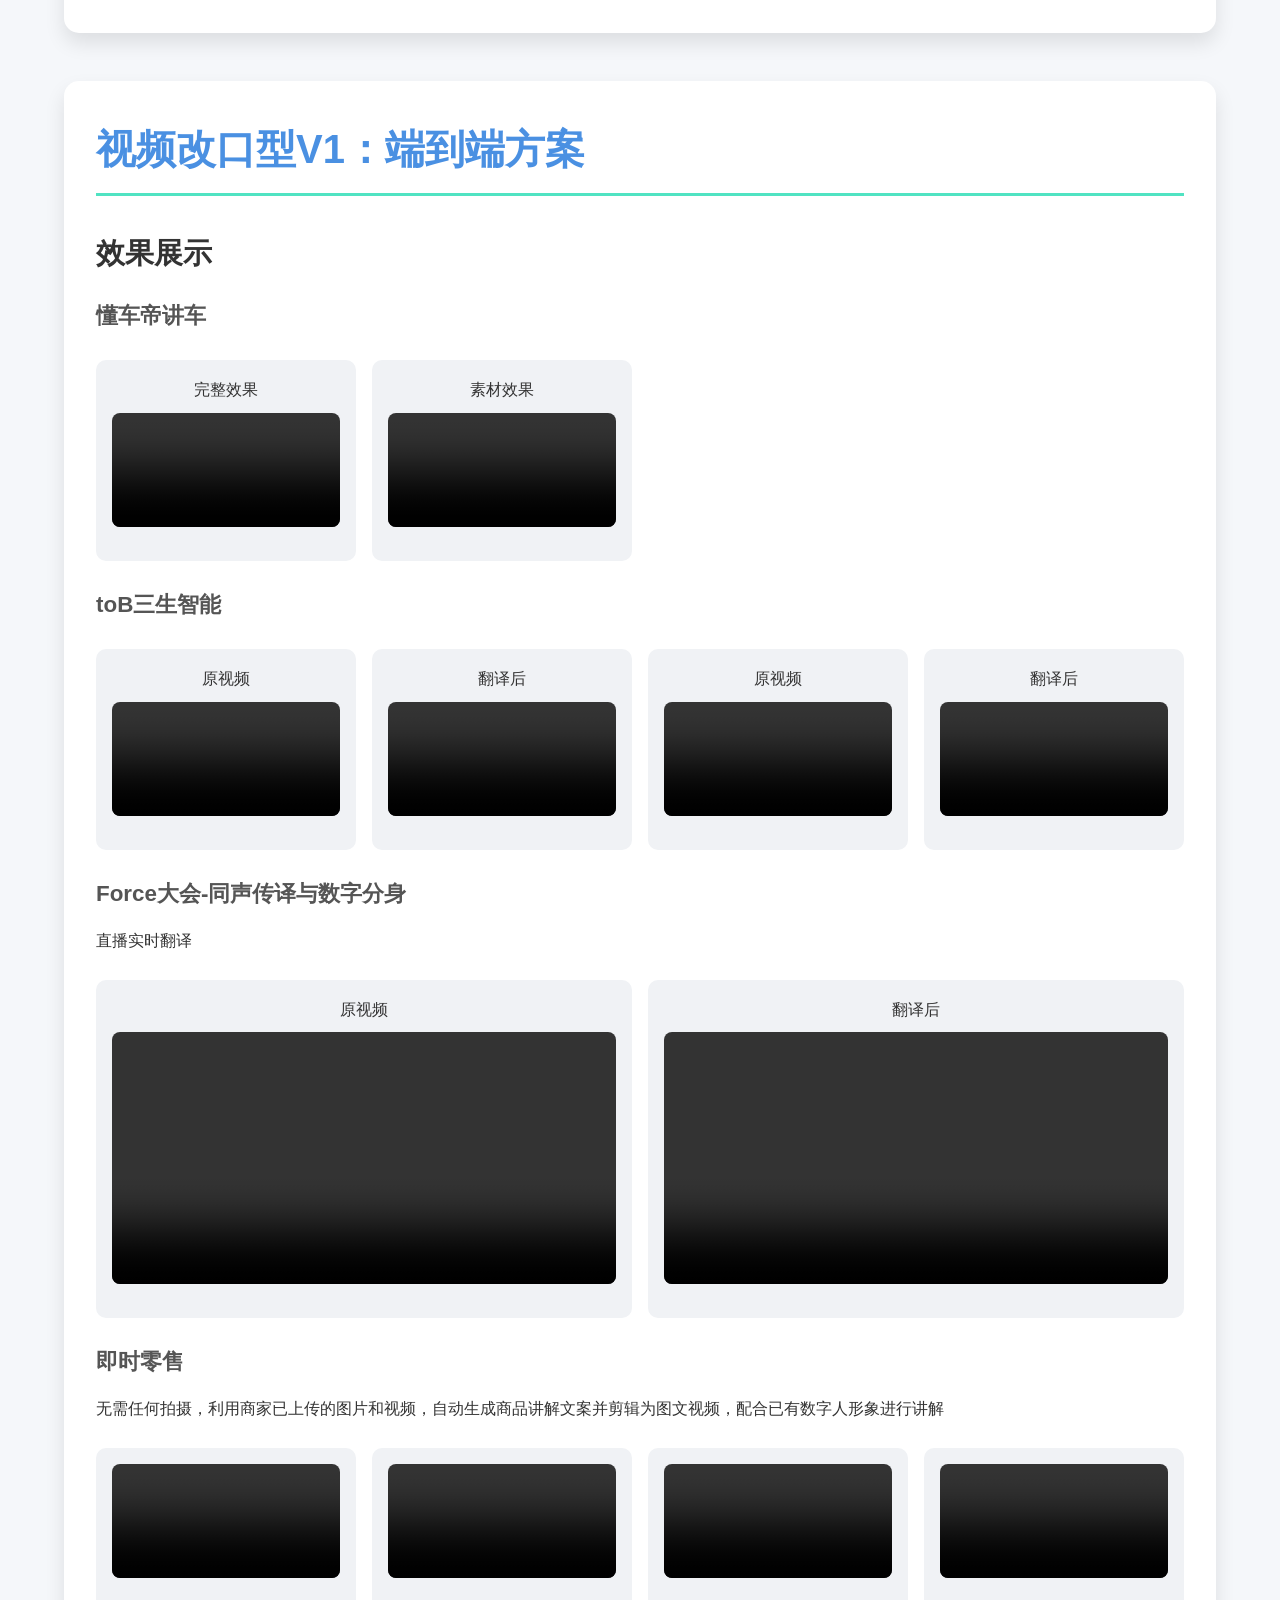
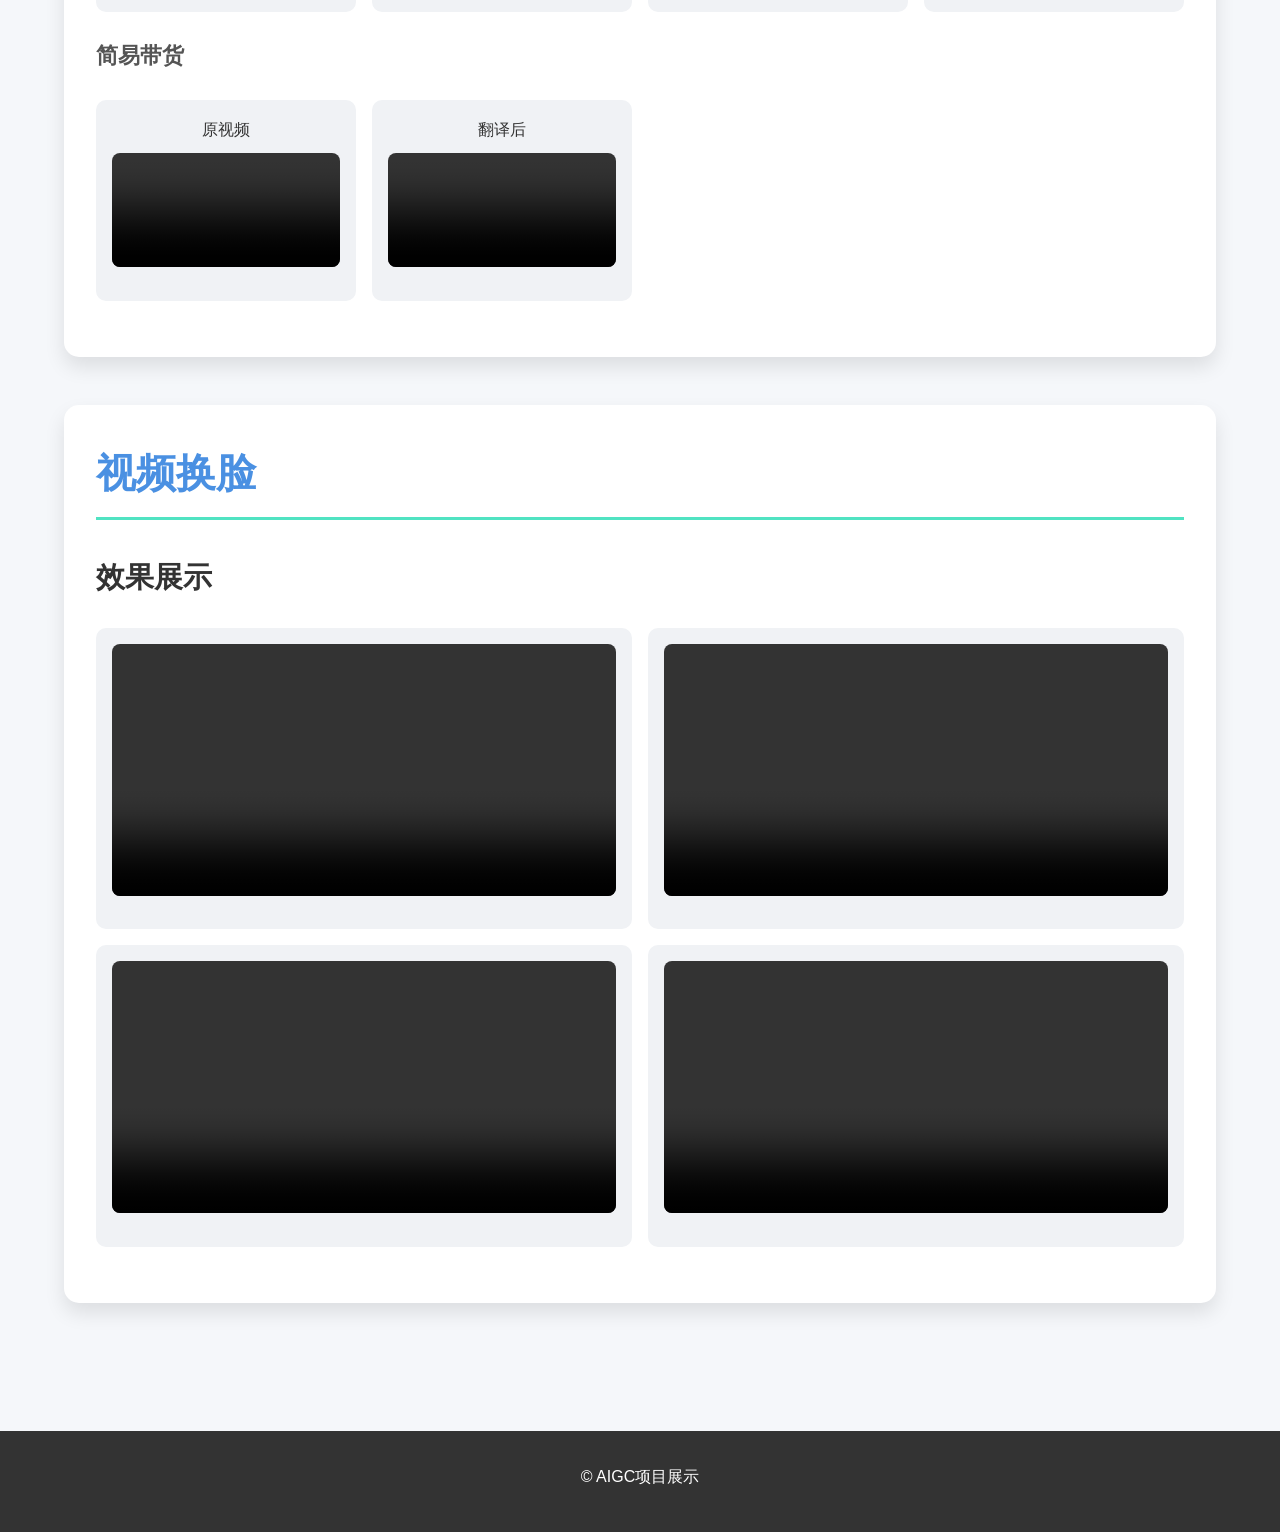
==== commit 3ab7deb8: "x" ====
--- a/index.html
+++ b/index.html
@@ -83,7 +83,7 @@
              <ul>
                 <li>高保真度：无主体失真与手部崩坏</li>
                 <li>高音频动作同步度：手势动作和唇形均与音频保持高度同步，说话时手势与身体动作能够跟随音频产生匹配的节奏变化</li>
-                <li>动作自然：除音频手势同步外，具有自然的微动作</li>
+                <li>动作自然：整体具有自然的微动作</li>
              </ul>
             <div class="single-image-container"><div class="result-card"><img src="images/heygen.png"></div></div>
             <div class="single-image-container"><div class="result-card"><img src="images/topview.png"></div></div>
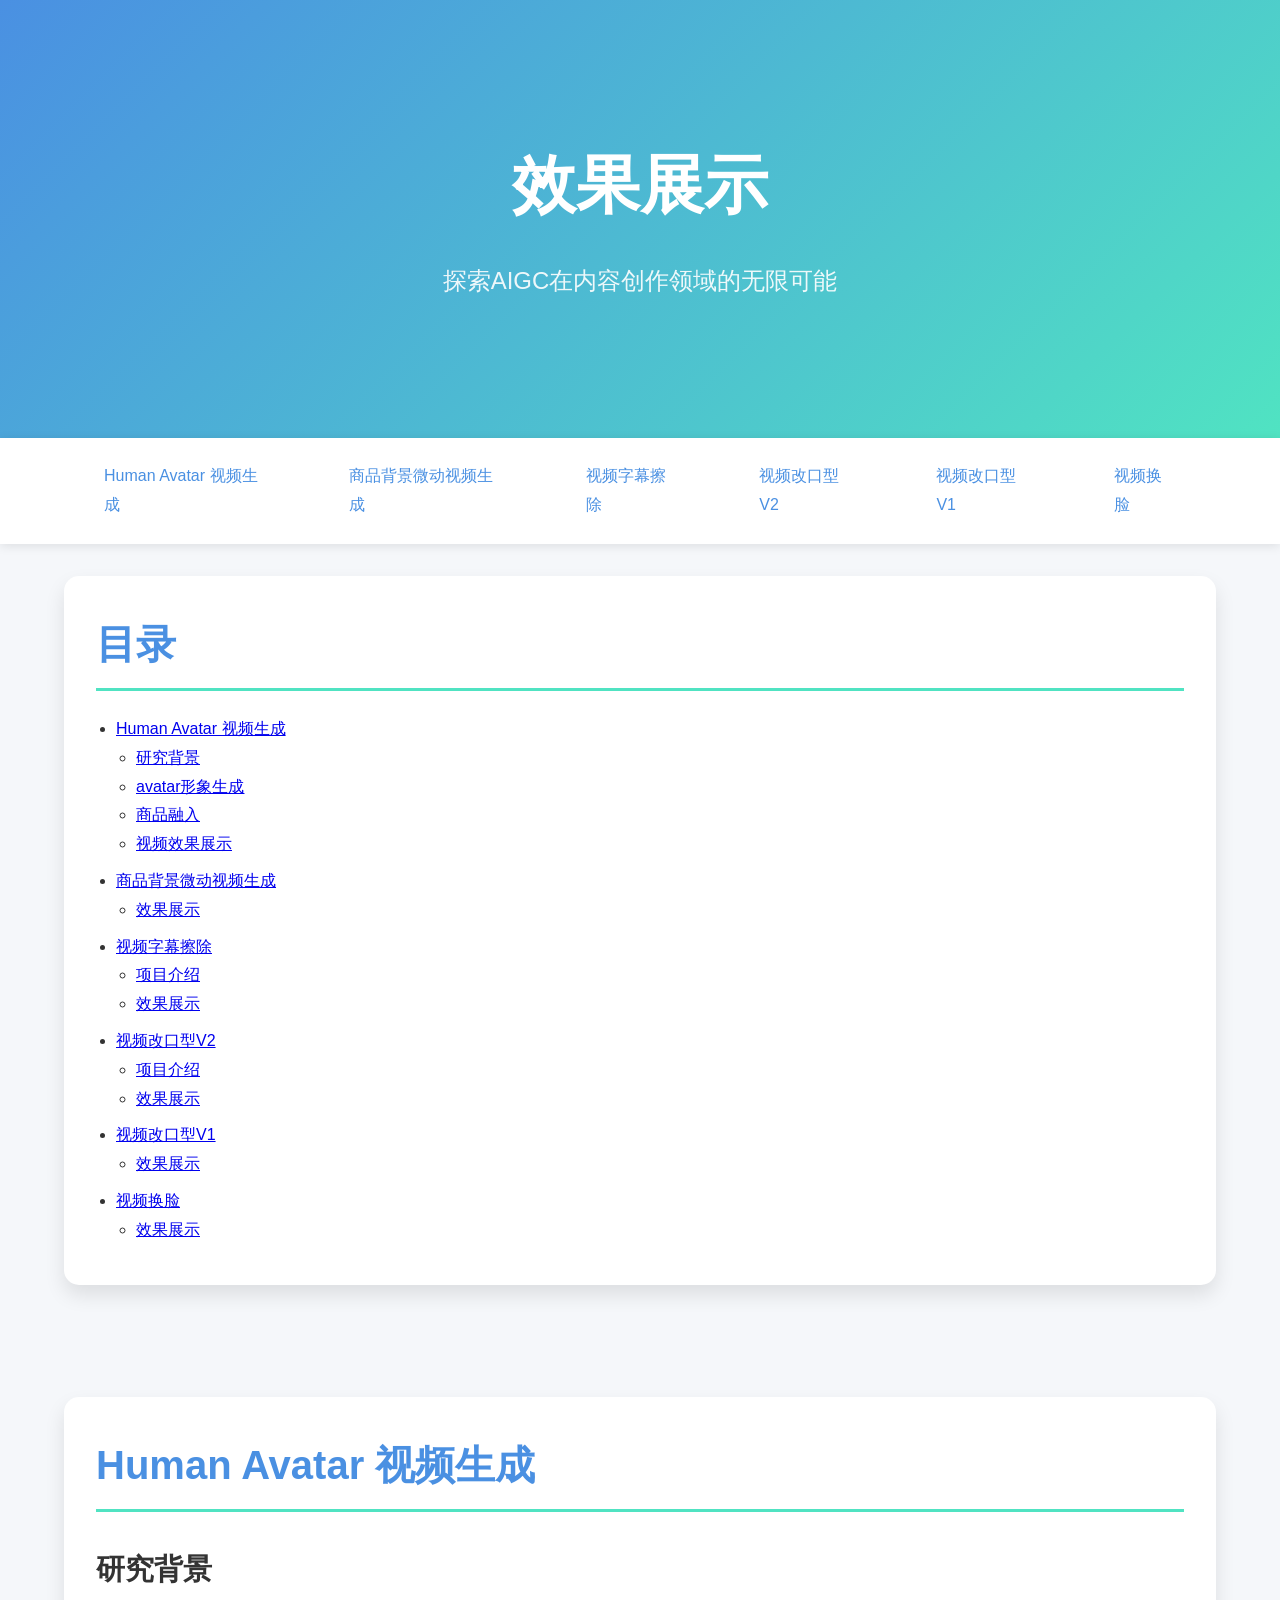
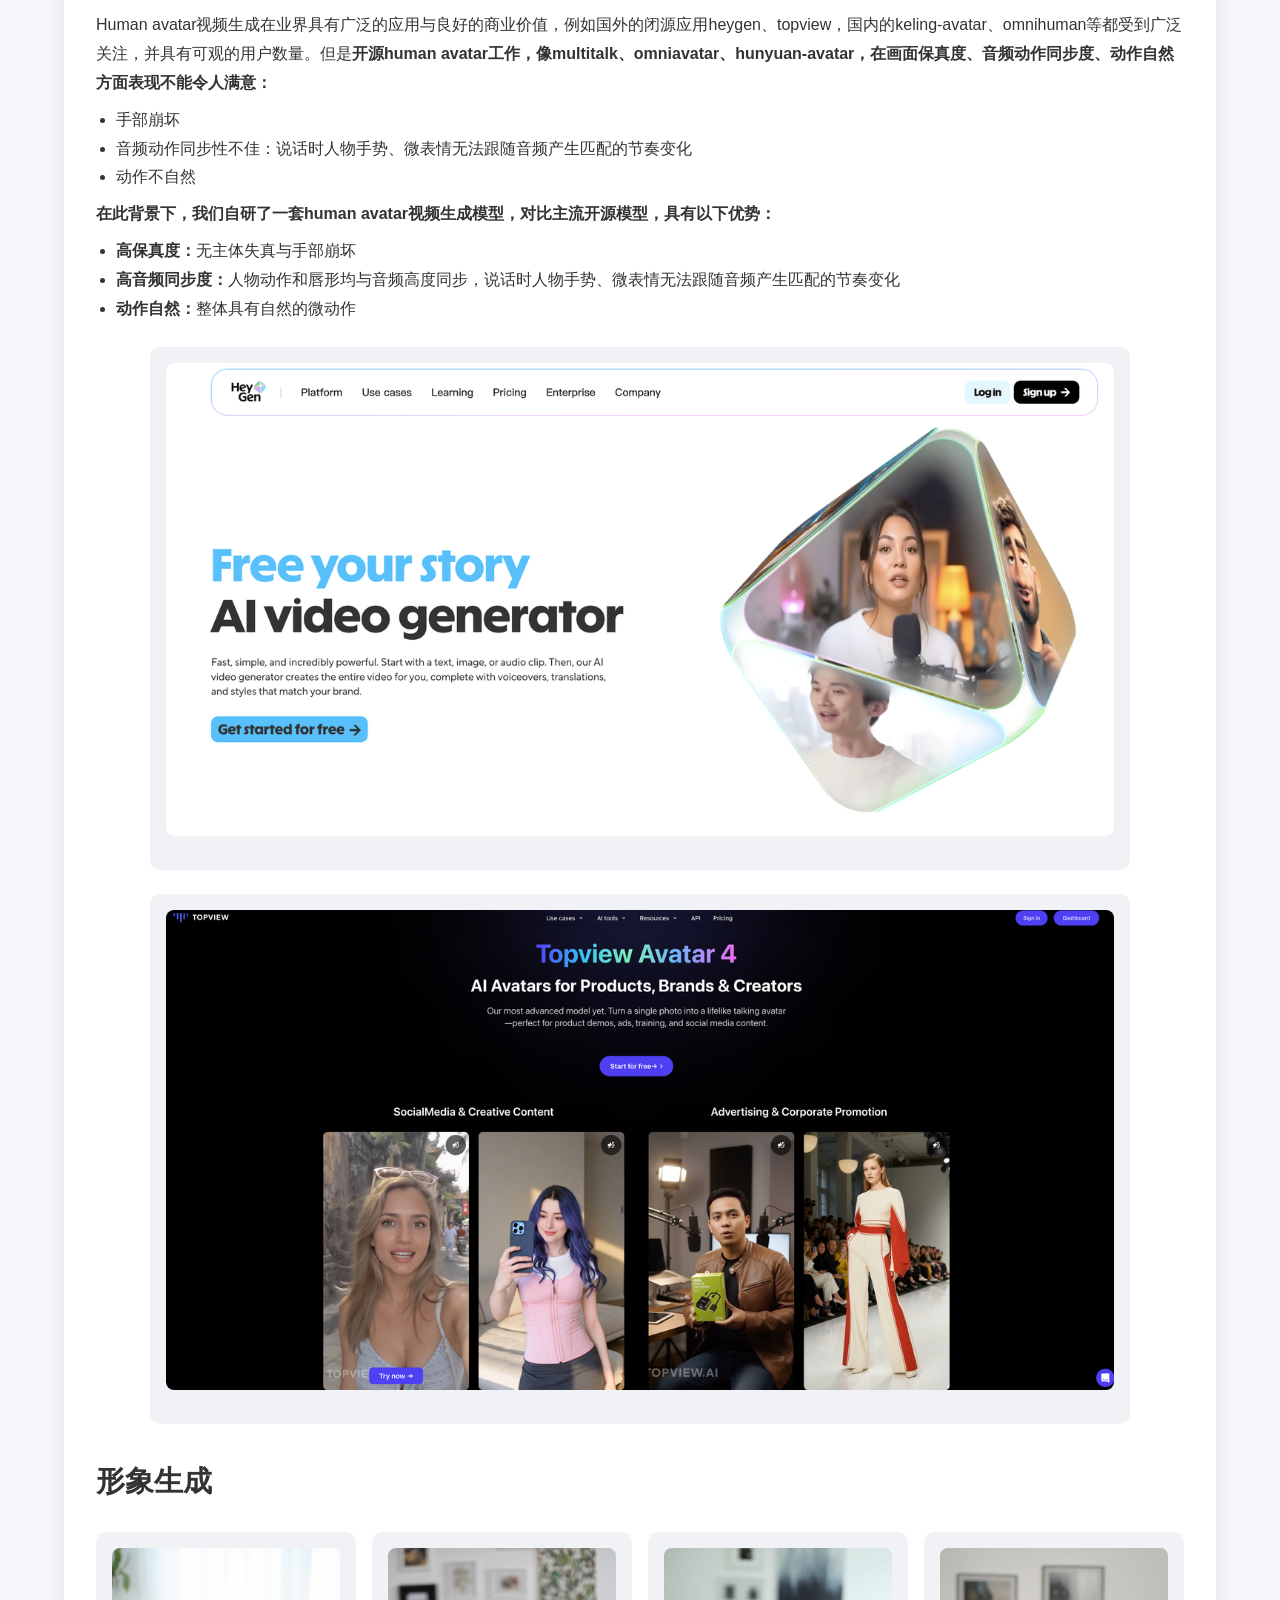
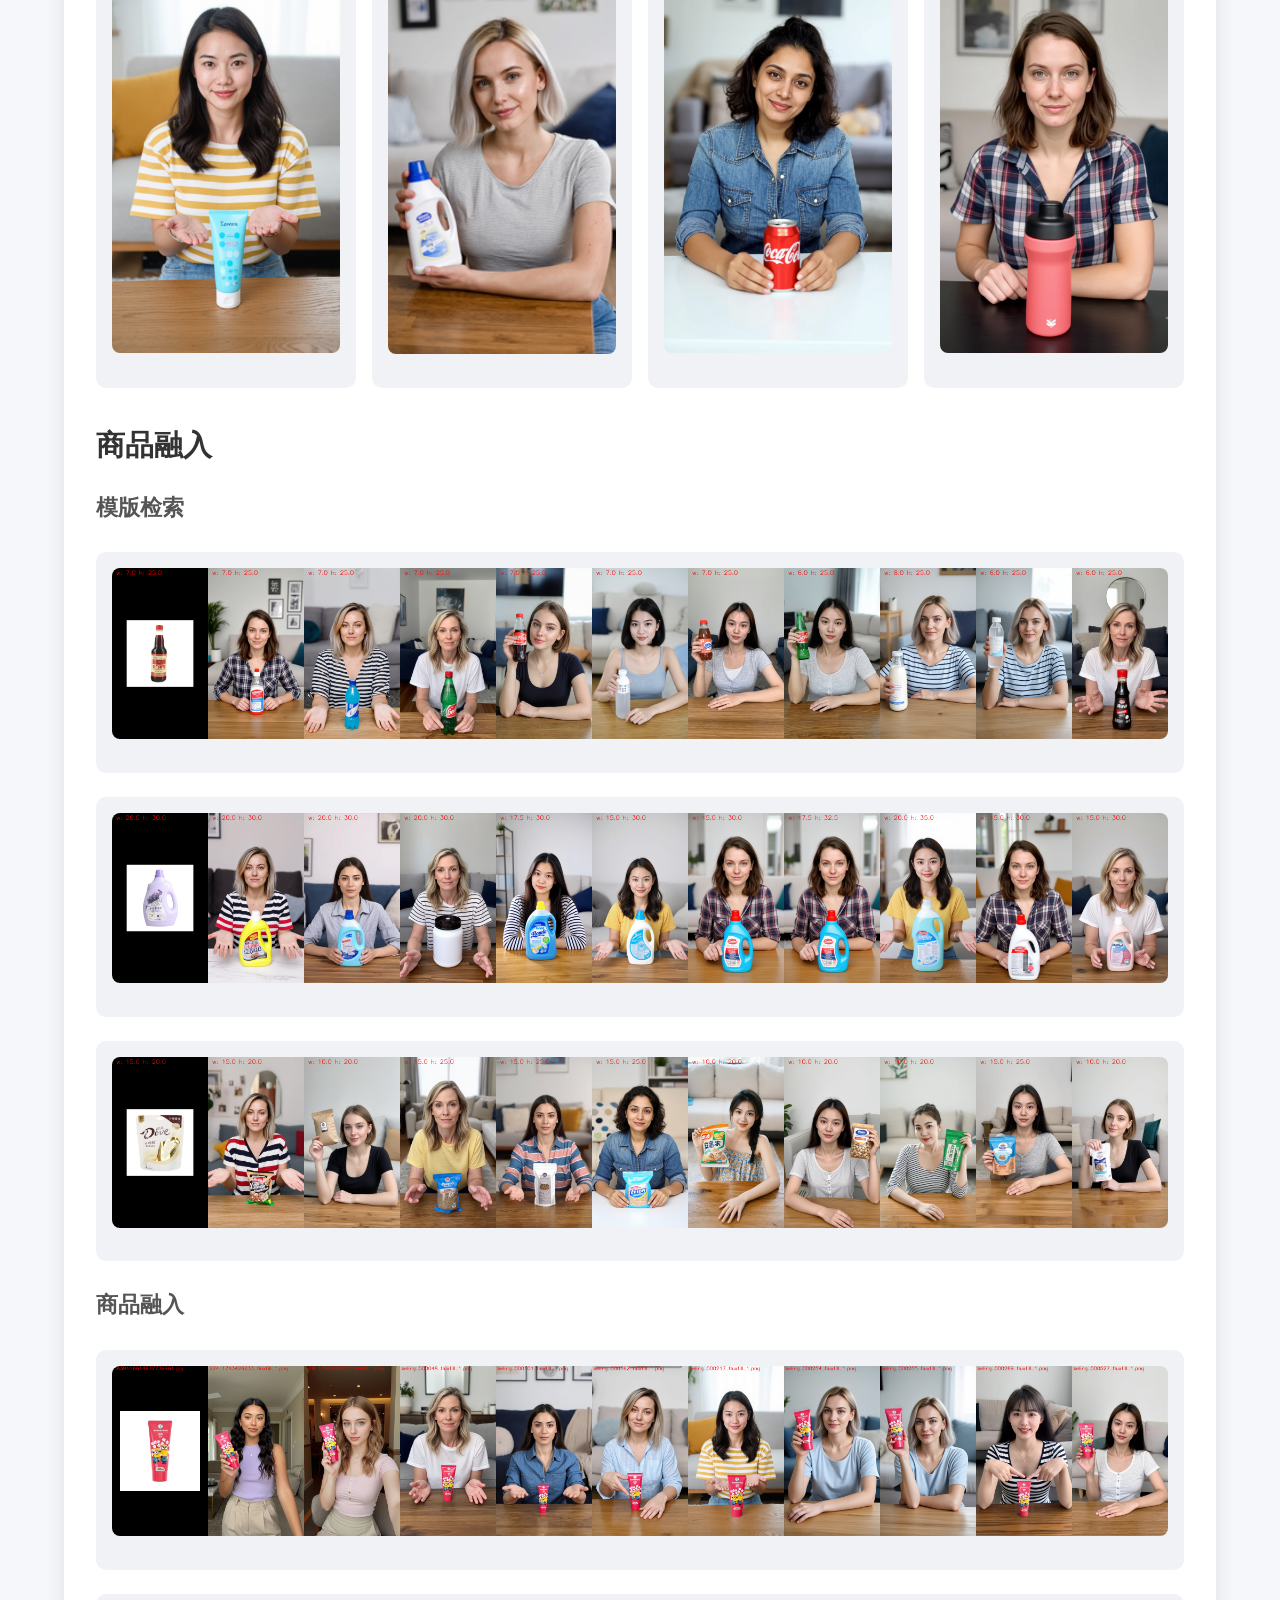
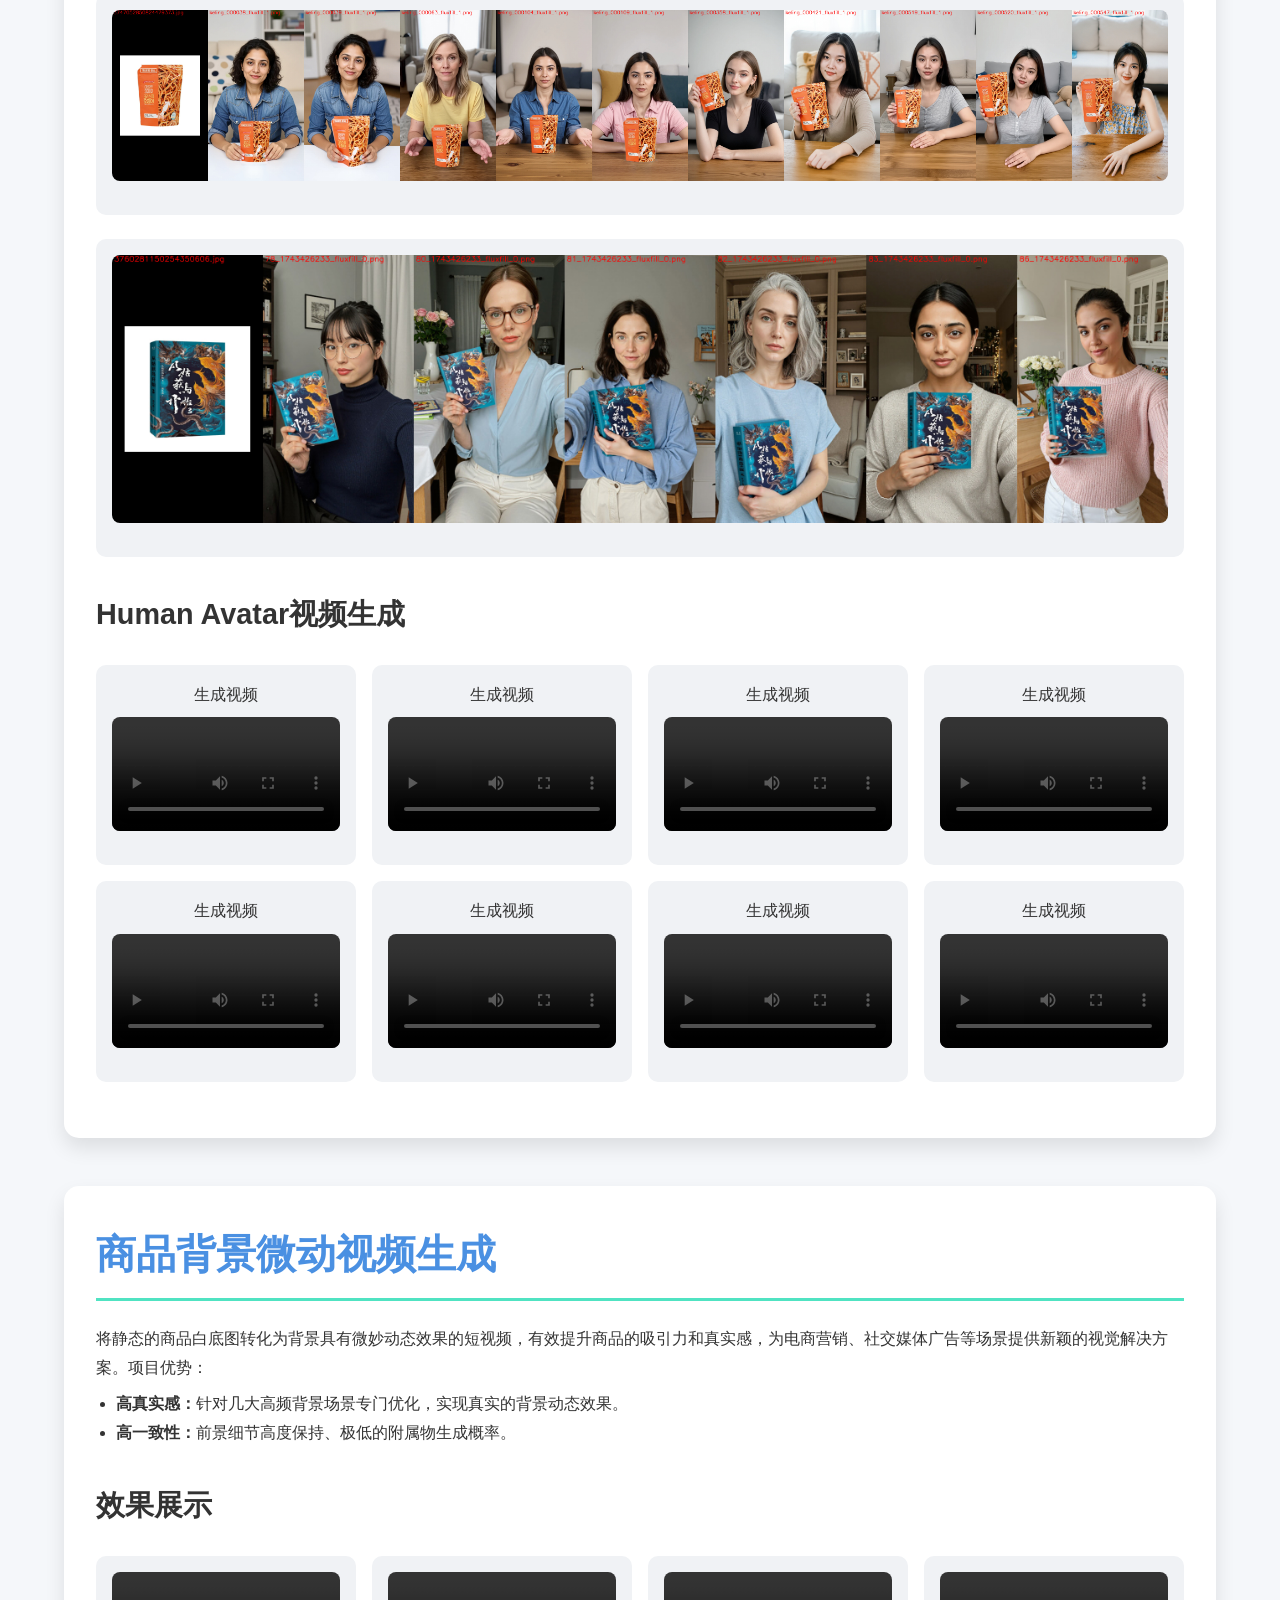
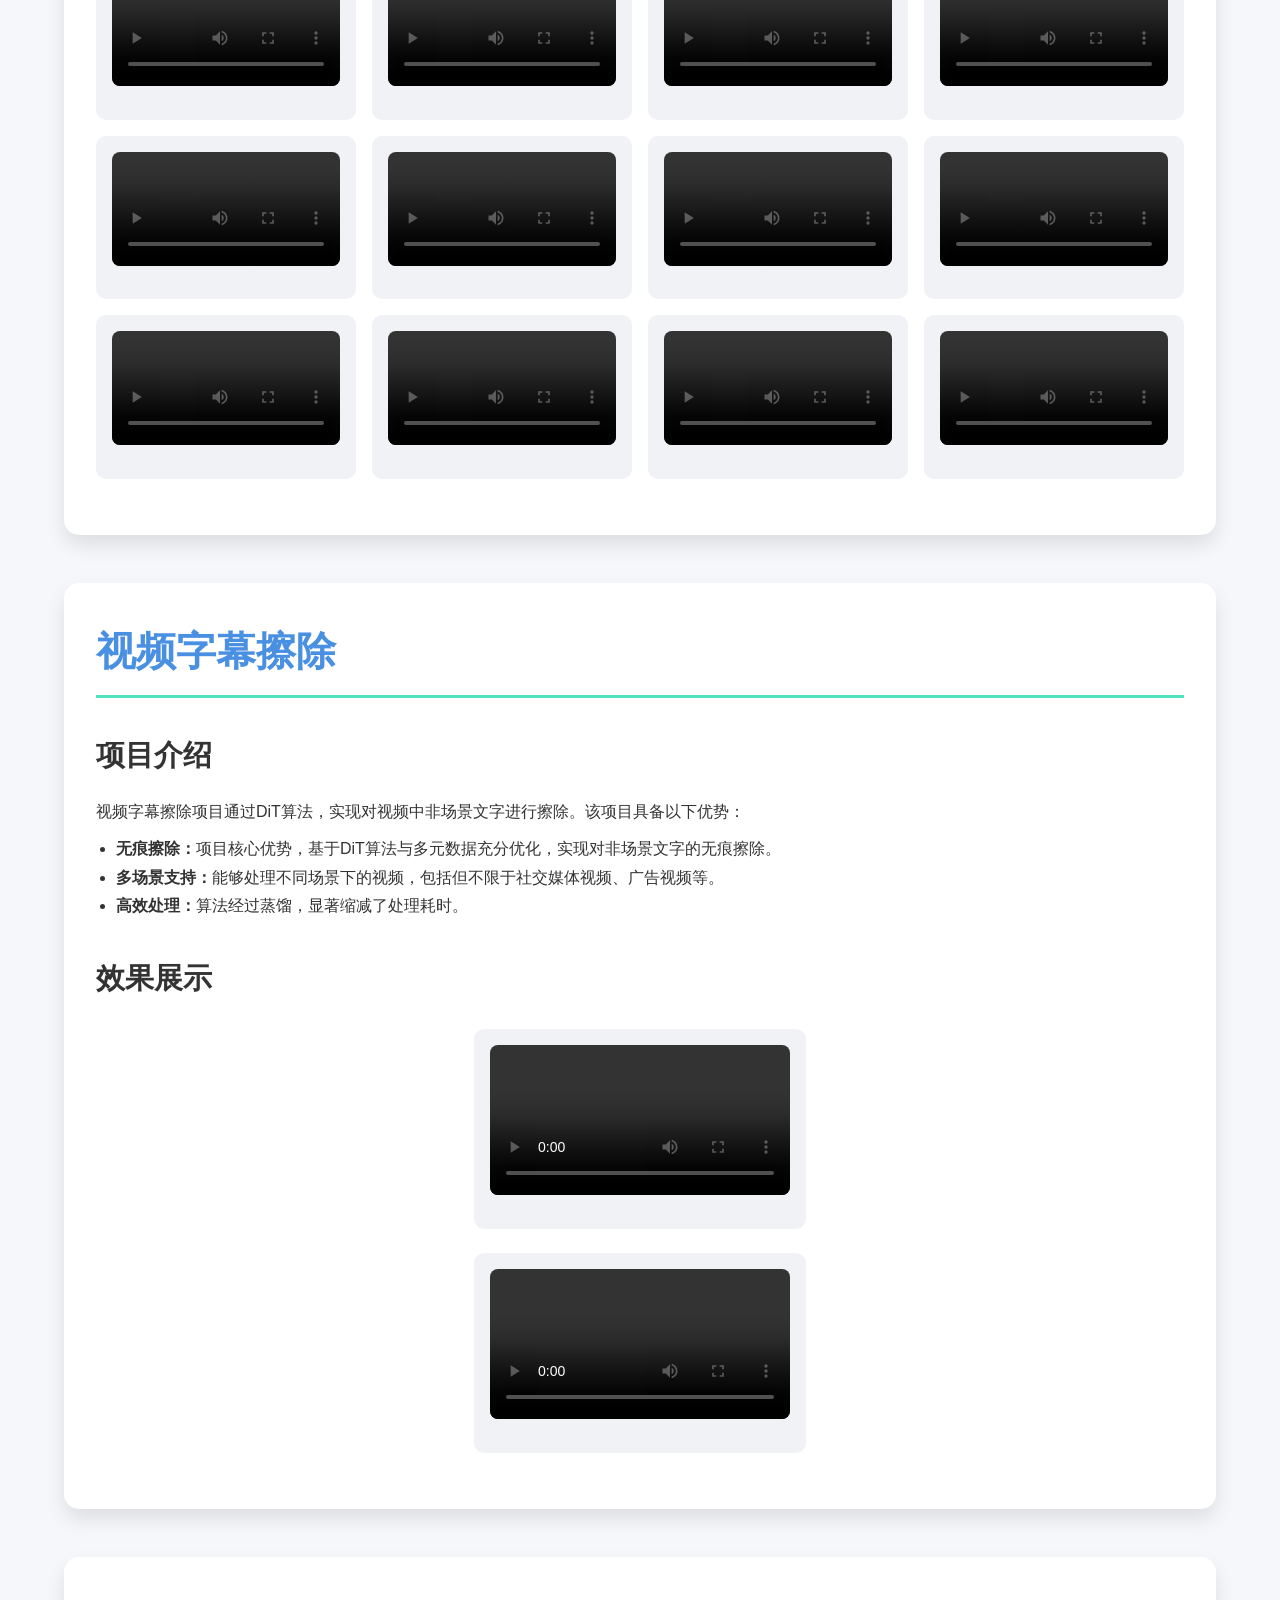
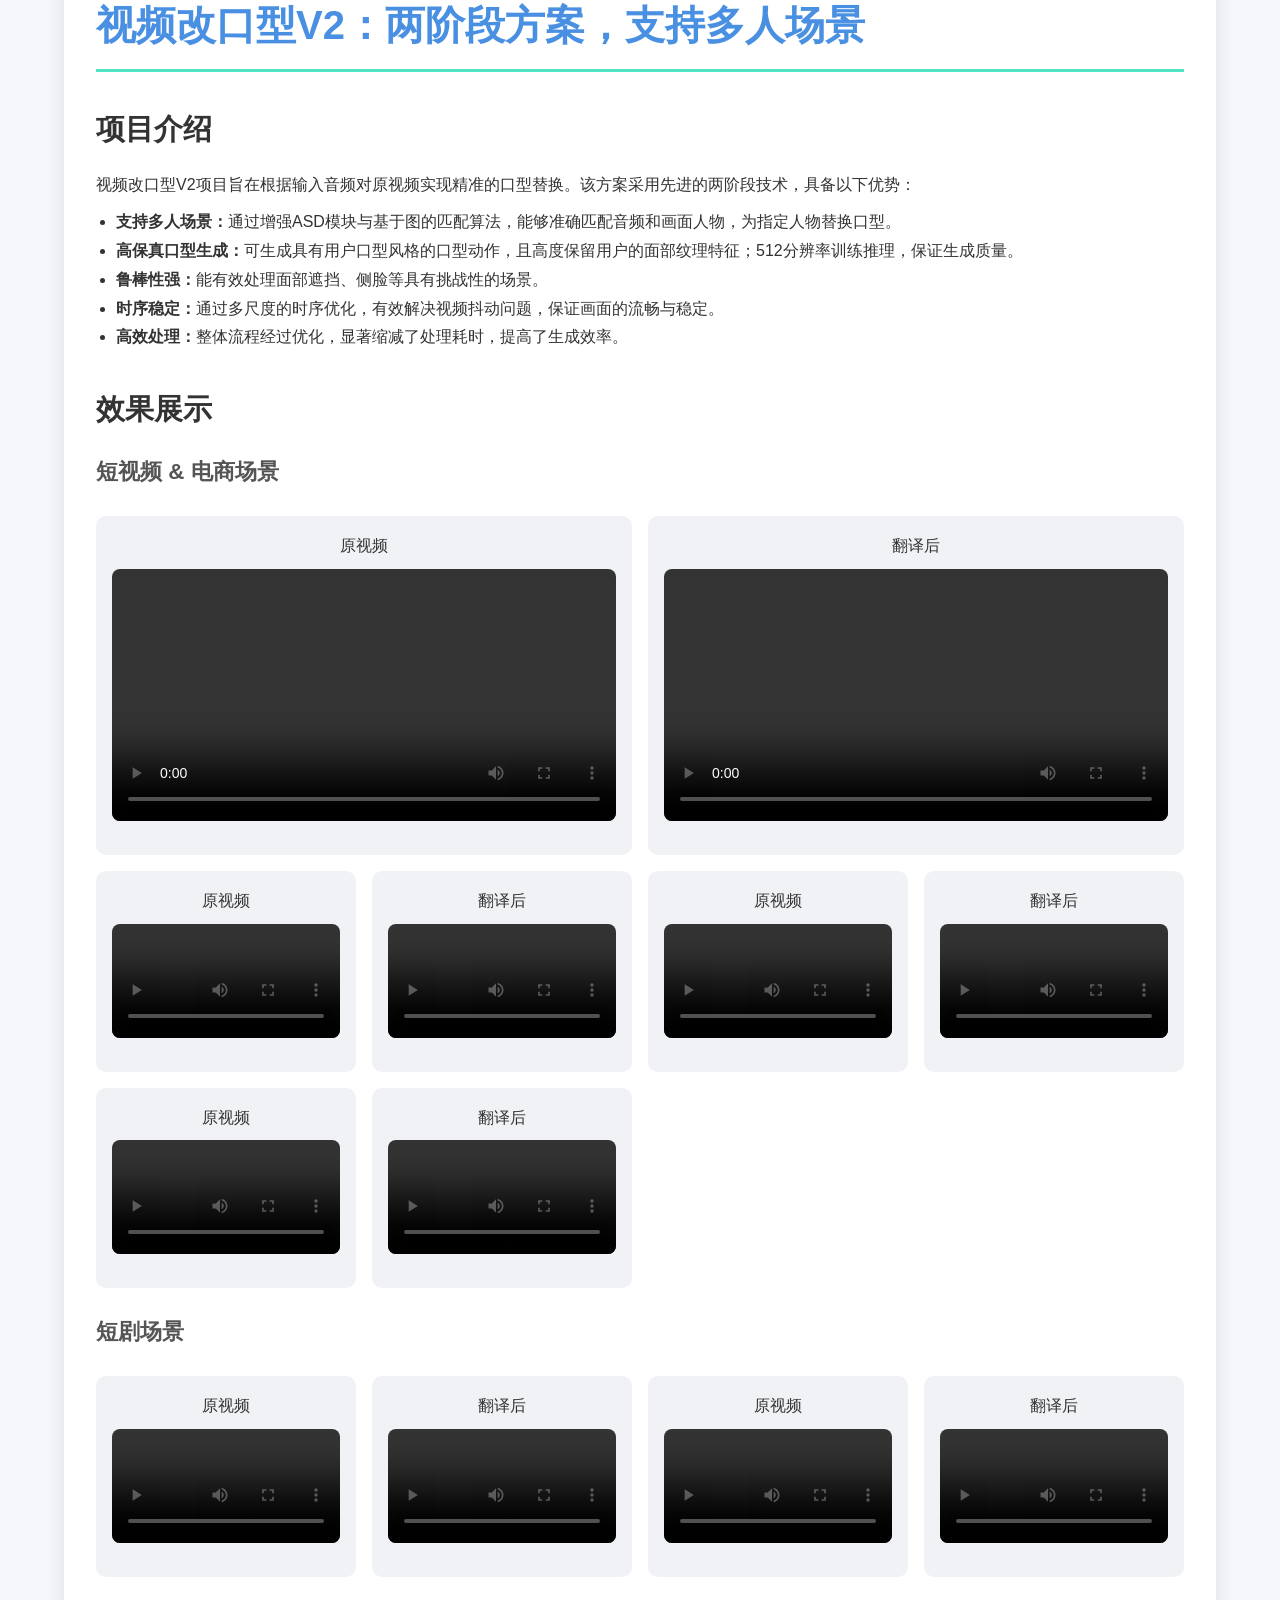
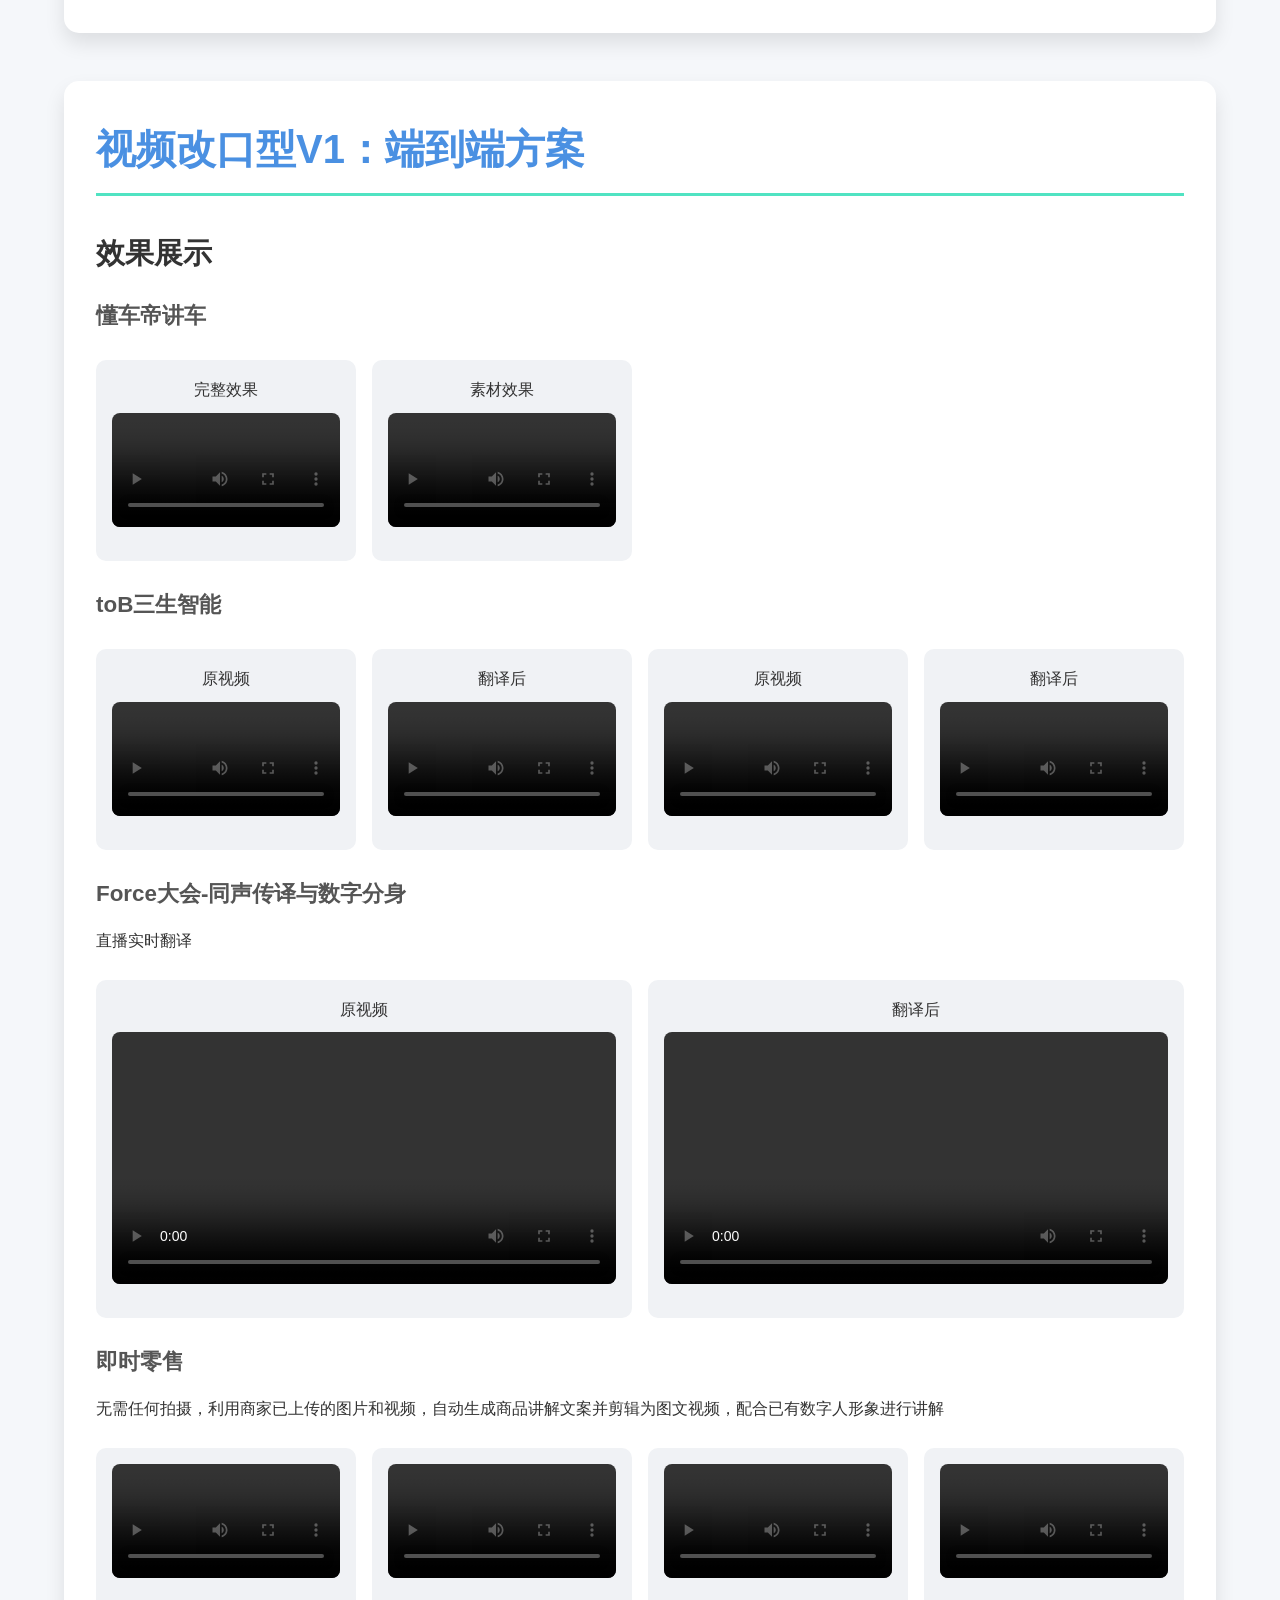
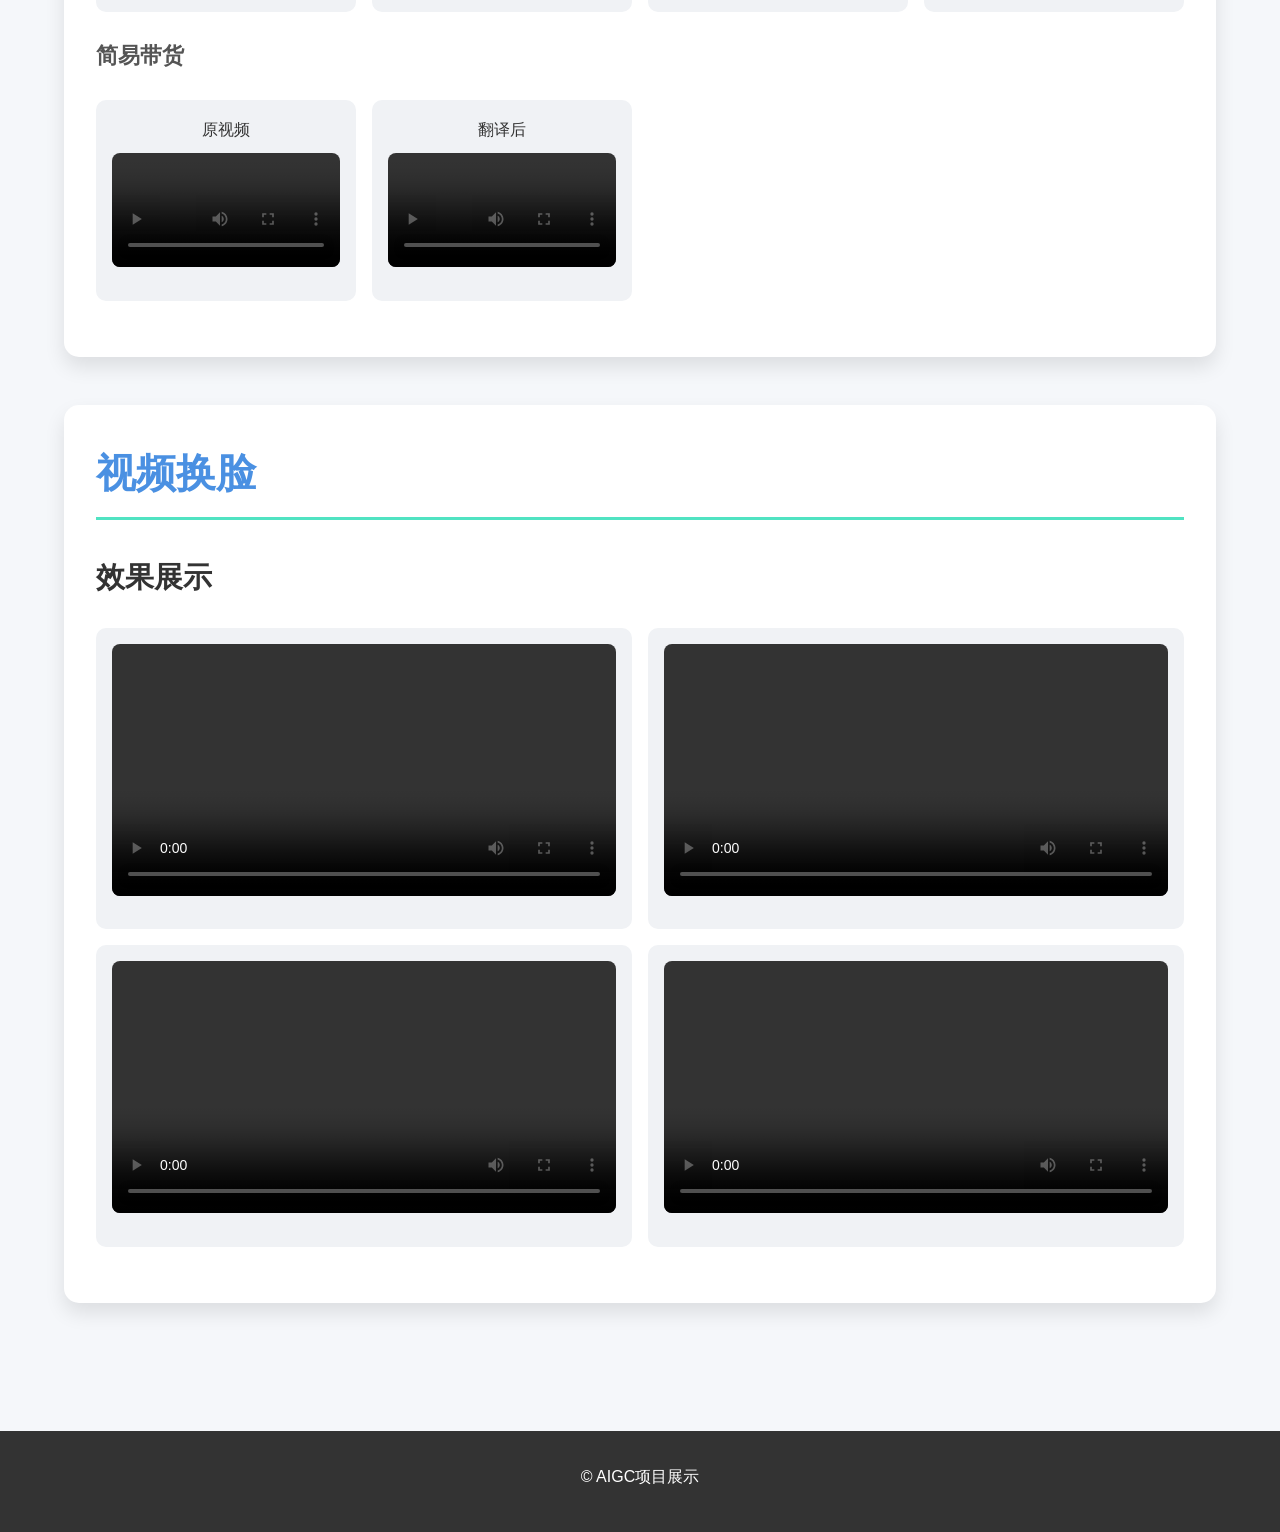
==== commit abe3f81d: "x" ====
--- a/index.html
+++ b/index.html
@@ -76,14 +76,14 @@
             <p>Human avatar视频生成在业界具有广泛的应用与良好的商业价值，例如国外的闭源应用heygen、topview，国内的keling-avatar、omnihuman等都受到广泛关注，并具有可观的用户数量。但是<b>开源human avatar工作，像multitalk、omniavatar、hunyuan-avatar，在画面保真度、音频动作同步度、动作自然方面表现不能令人满意：</b></p>
              <ul>
                 <li>手部崩坏</li>
-                <li>音频动作同步性不佳：说话时人物手势、微表情无法跟随音频产生相应的节奏变化</li>
+                <li>音频动作同步性不佳：说话时人物手势、微表情无法跟随音频产生匹配的节奏变化</li>
                 <li>动作不自然</li>
              </ul>
              <p><strong>在此背景下，我们自研了一套human avatar视频生成模型，对比主流开源模型，具有以下优势：</strong></p>
              <ul>
-                <li>高保真度：无主体失真与手部崩坏</li>
-                <li>高音频动作同步度：手势动作和唇形均与音频保持高度同步，说话时手势与身体动作能够跟随音频产生匹配的节奏变化</li>
-                <li>动作自然：整体具有自然的微动作</li>
+                <li><b>高保真度：</b>无主体失真与手部崩坏</li>
+                <li><b>高音频同步度：</b>人物动作和唇形均与音频高度同步，说话时人物手势、微表情无法跟随音频产生匹配的节奏变化</li>
+                <li><b>动作自然：</b>整体具有自然的微动作</li>
              </ul>
             <div class="single-image-container"><div class="result-card"><img src="images/heygen.png"></div></div>
             <div class="single-image-container"><div class="result-card"><img src="images/topview.png"></div></div>
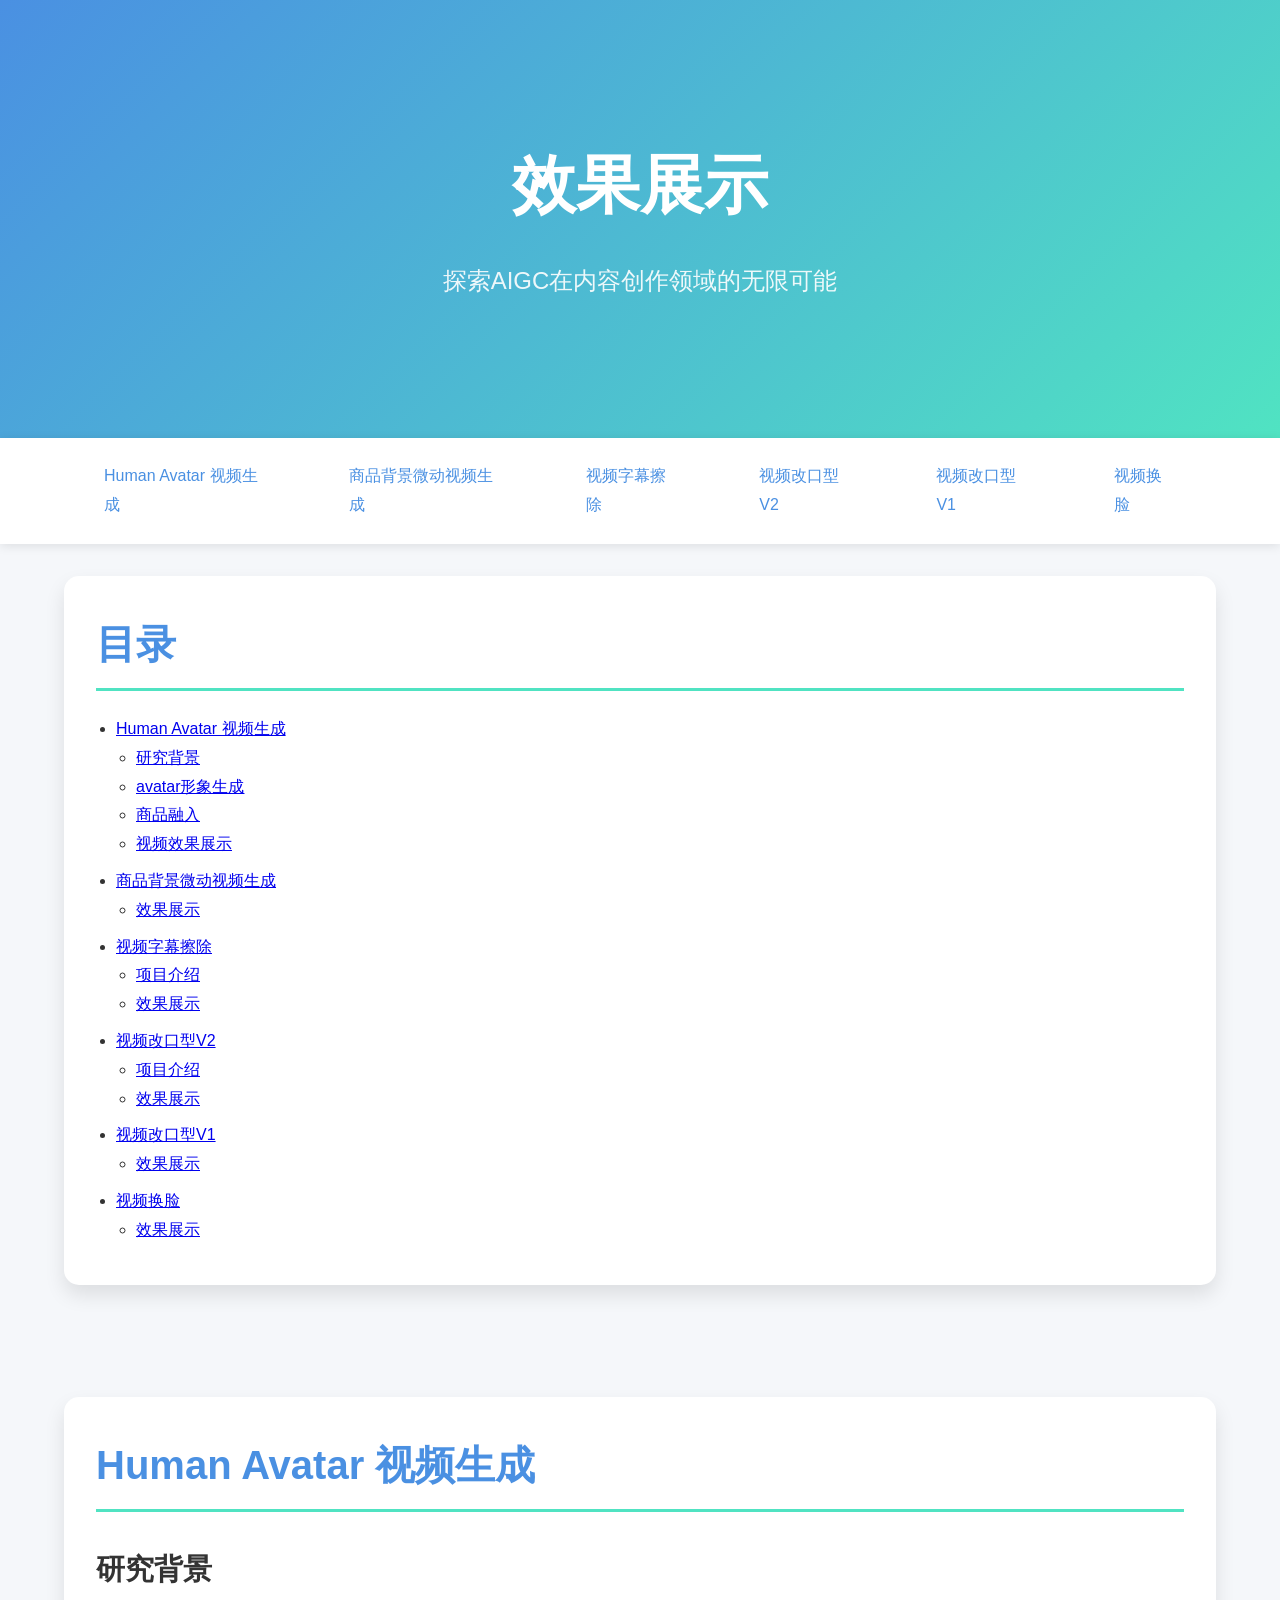
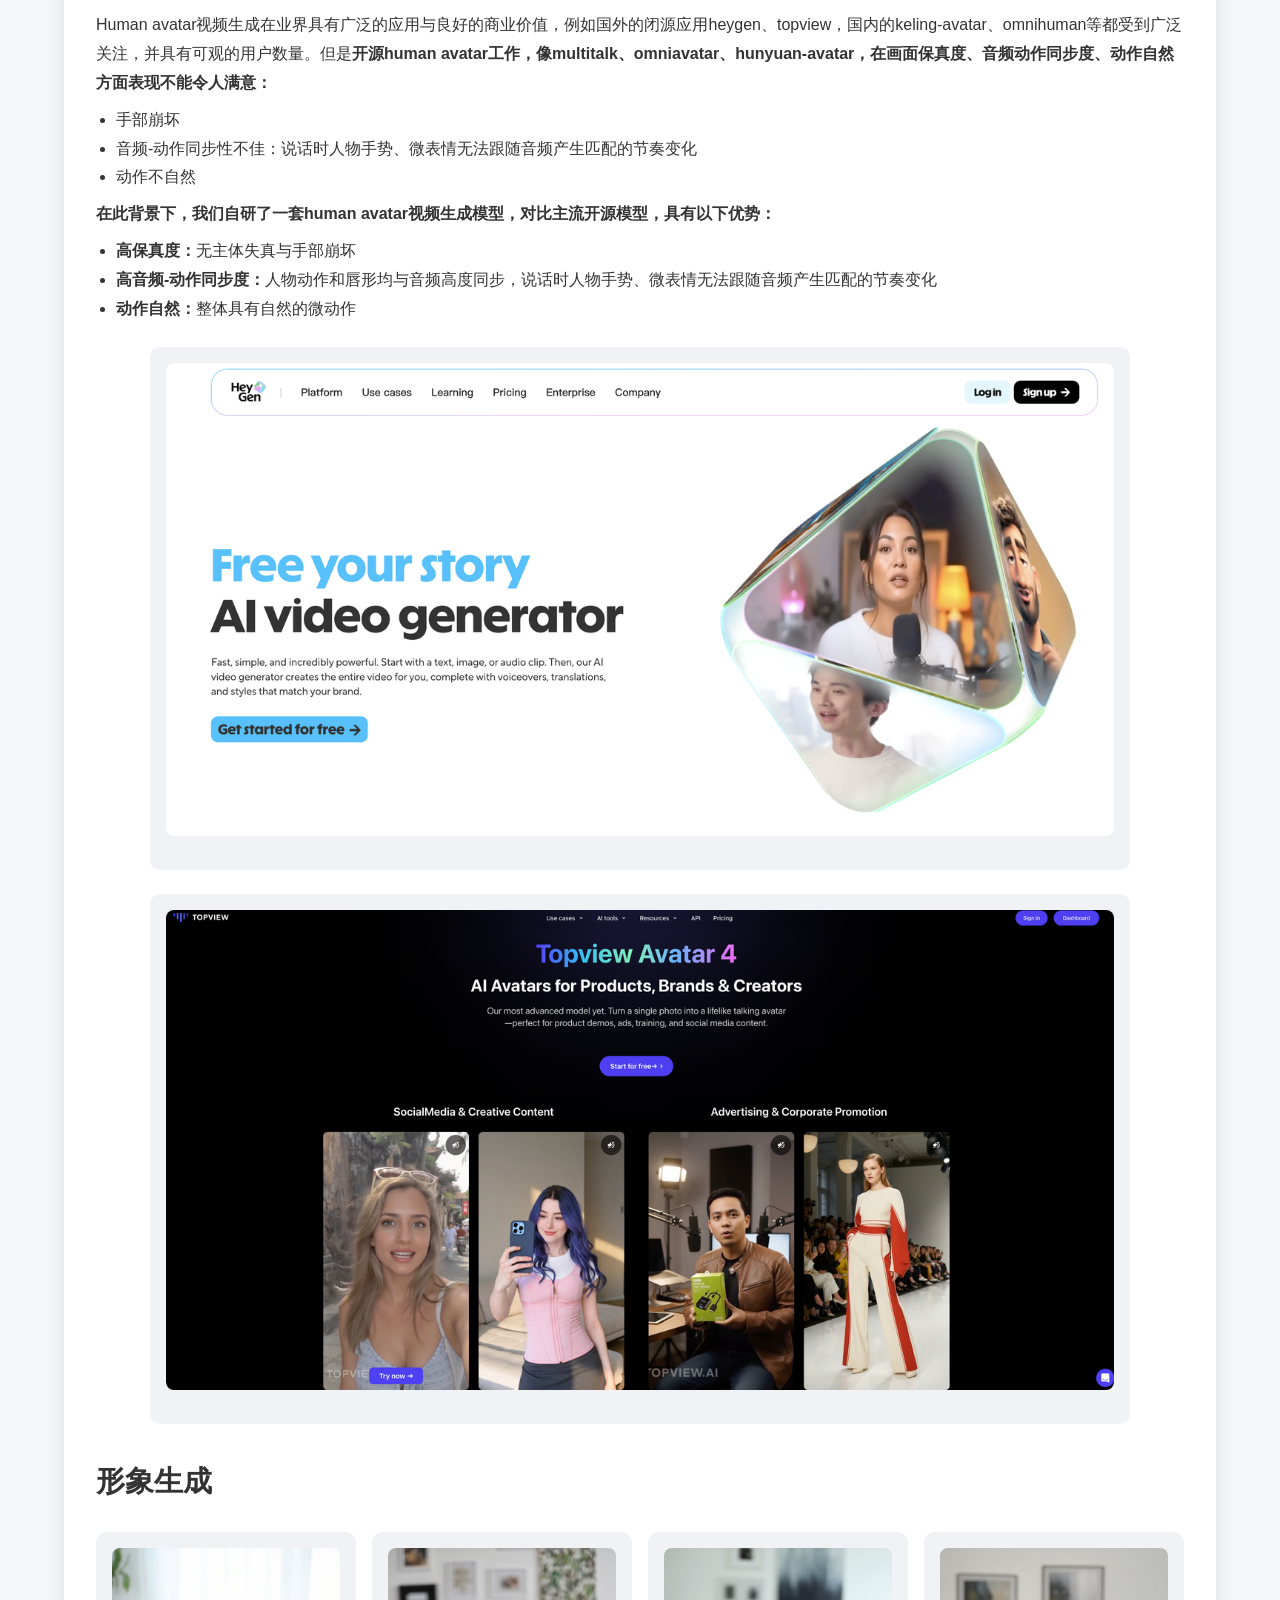
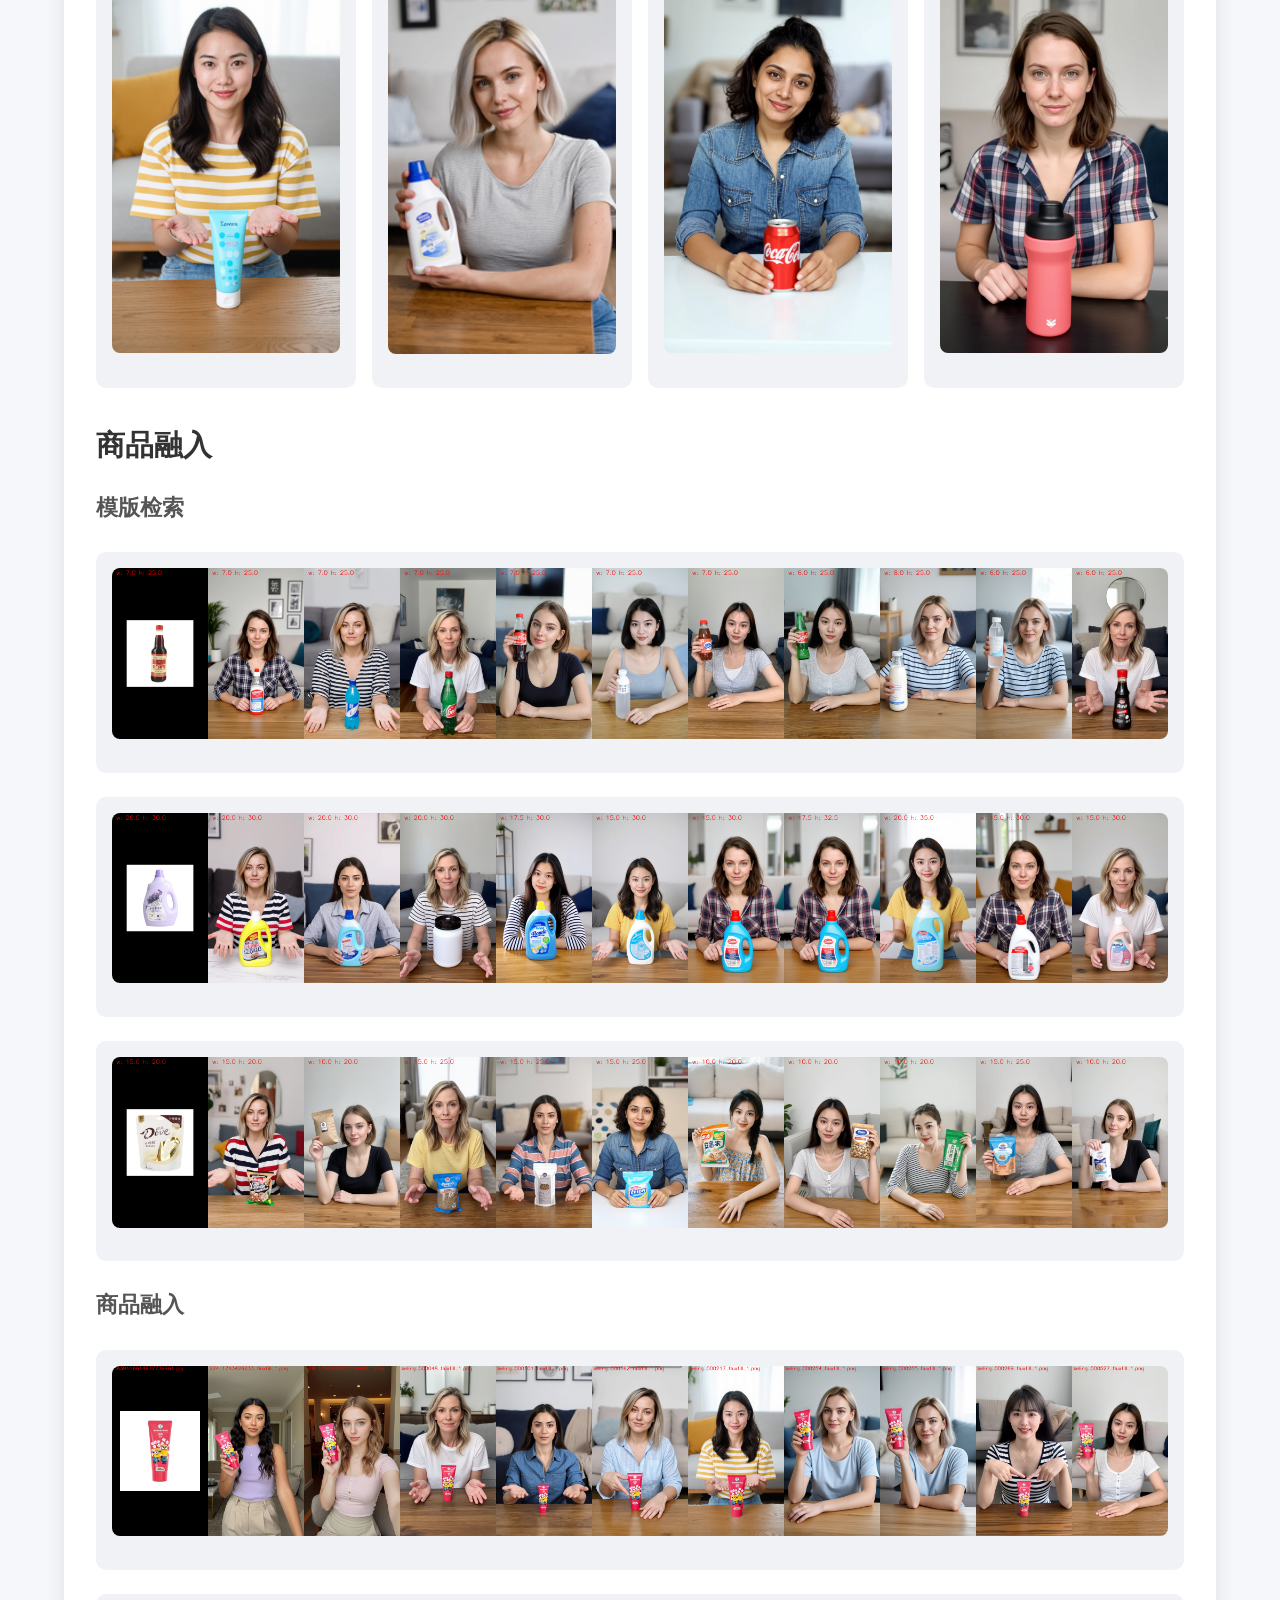
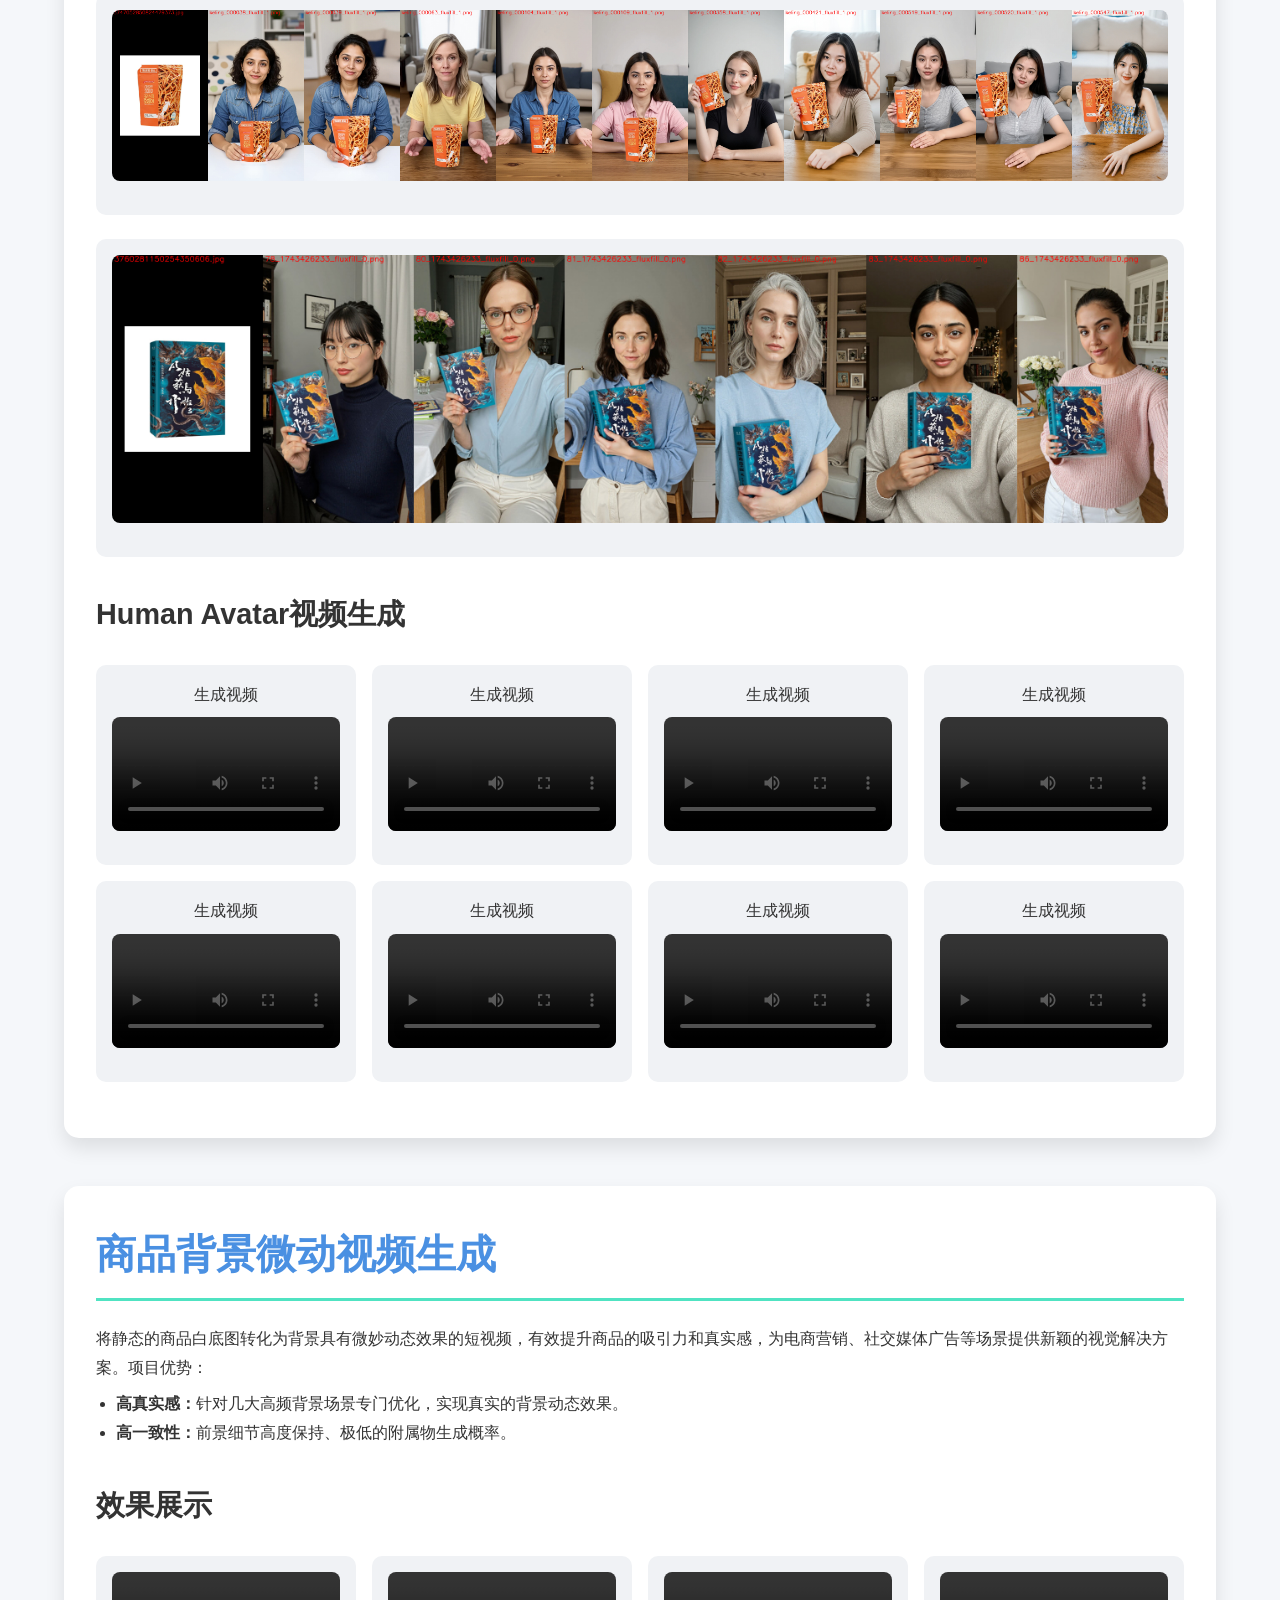
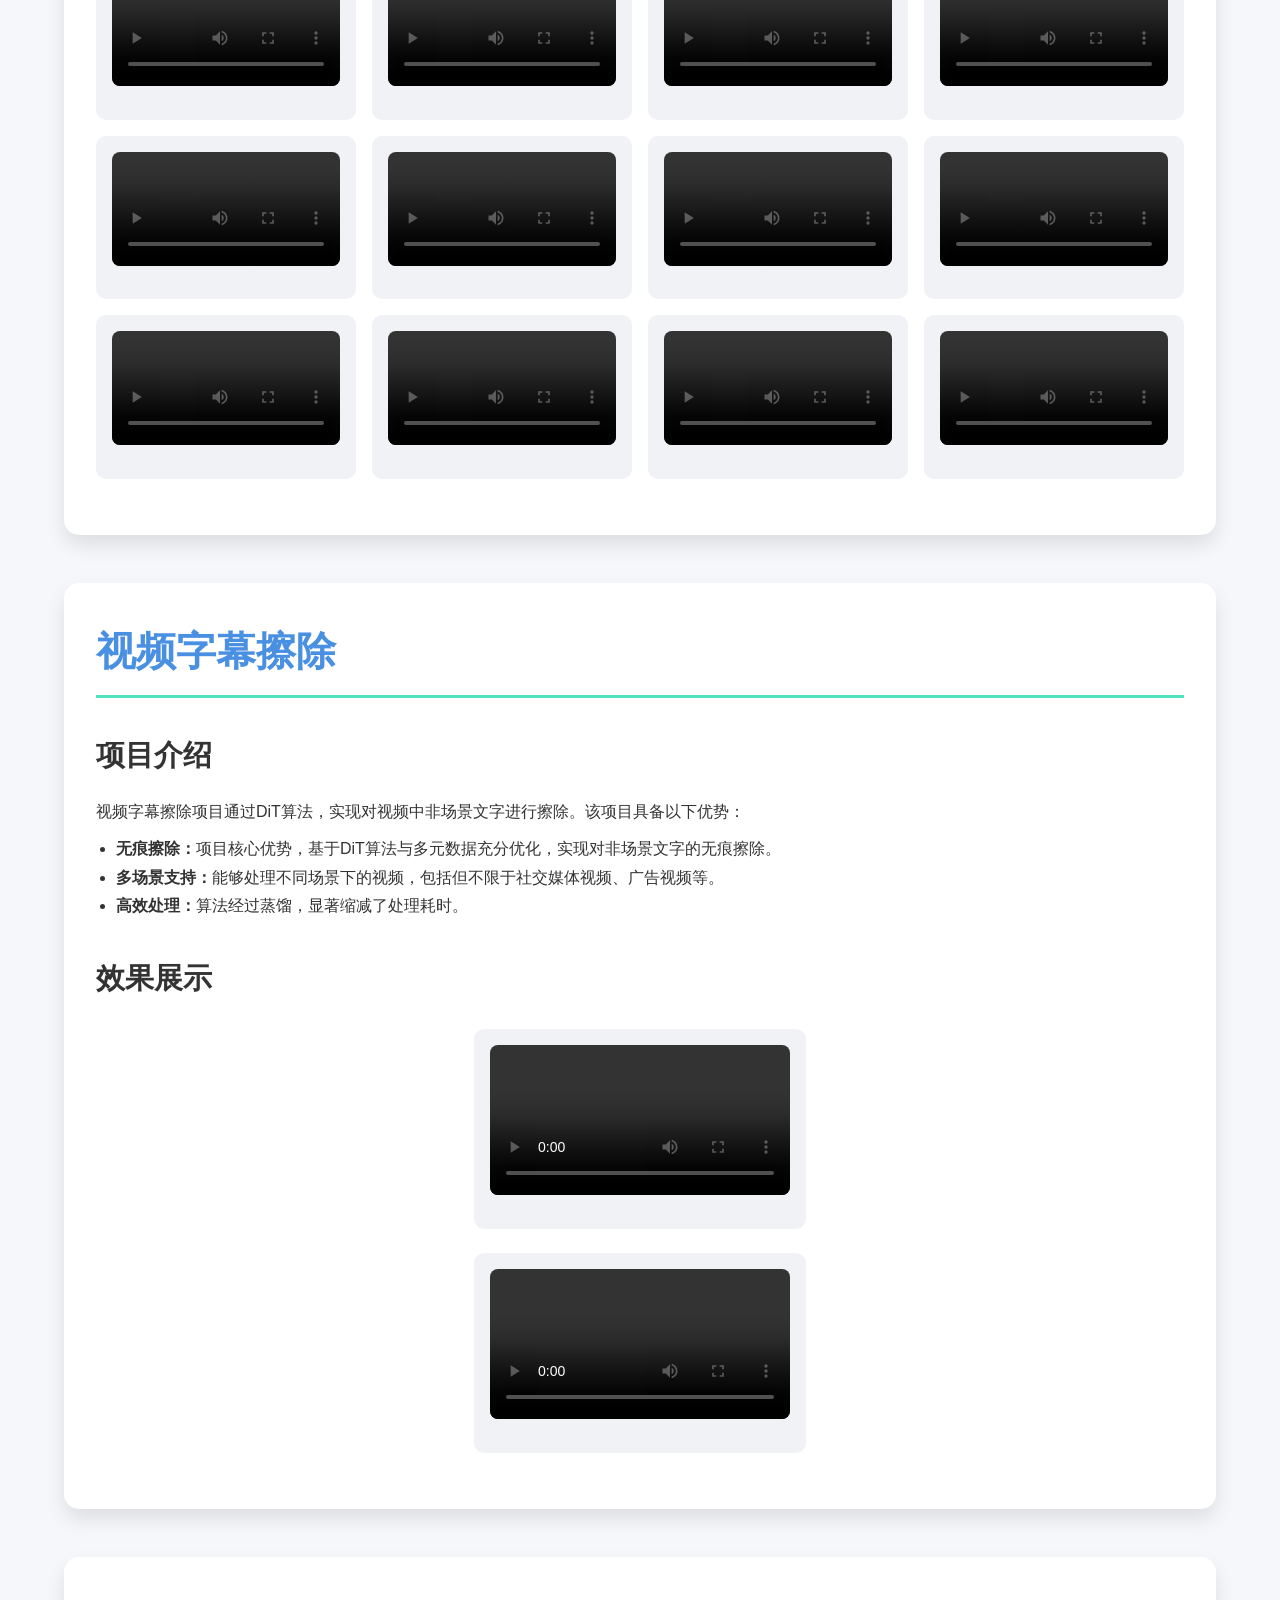
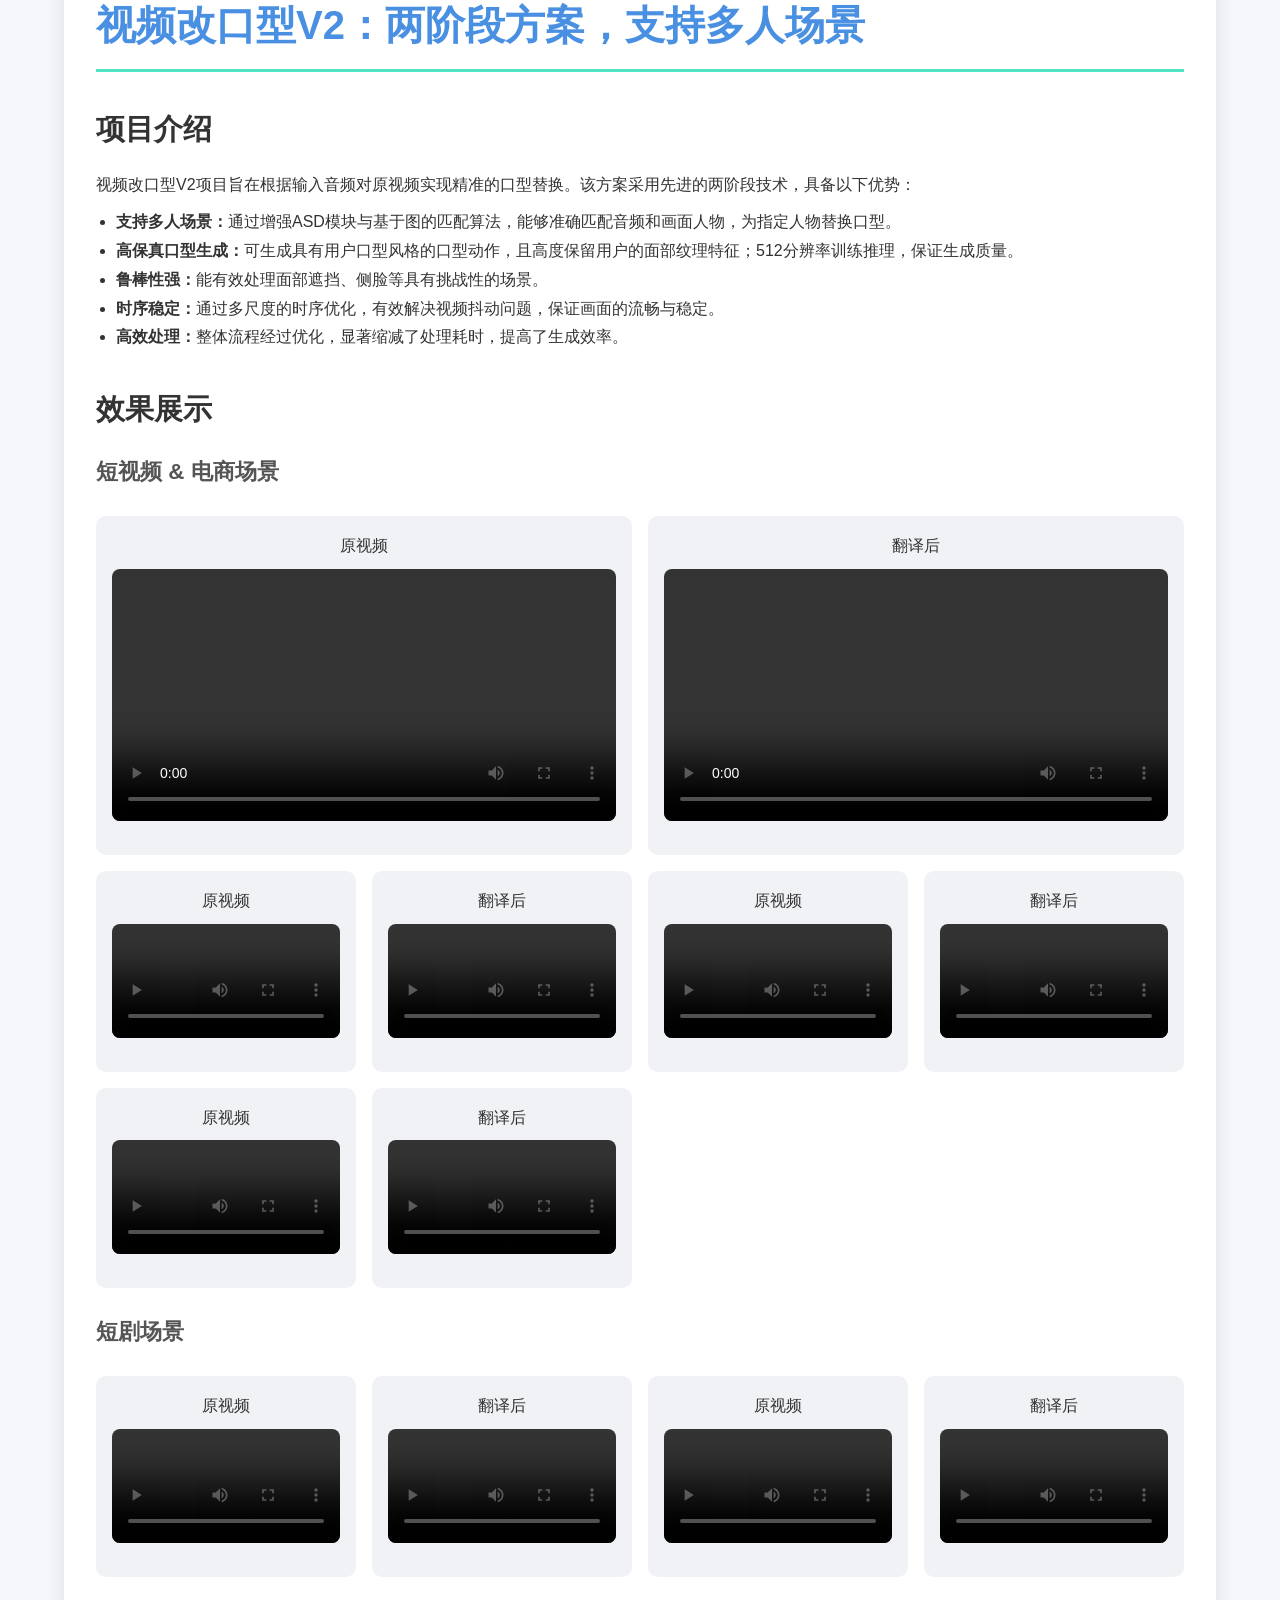
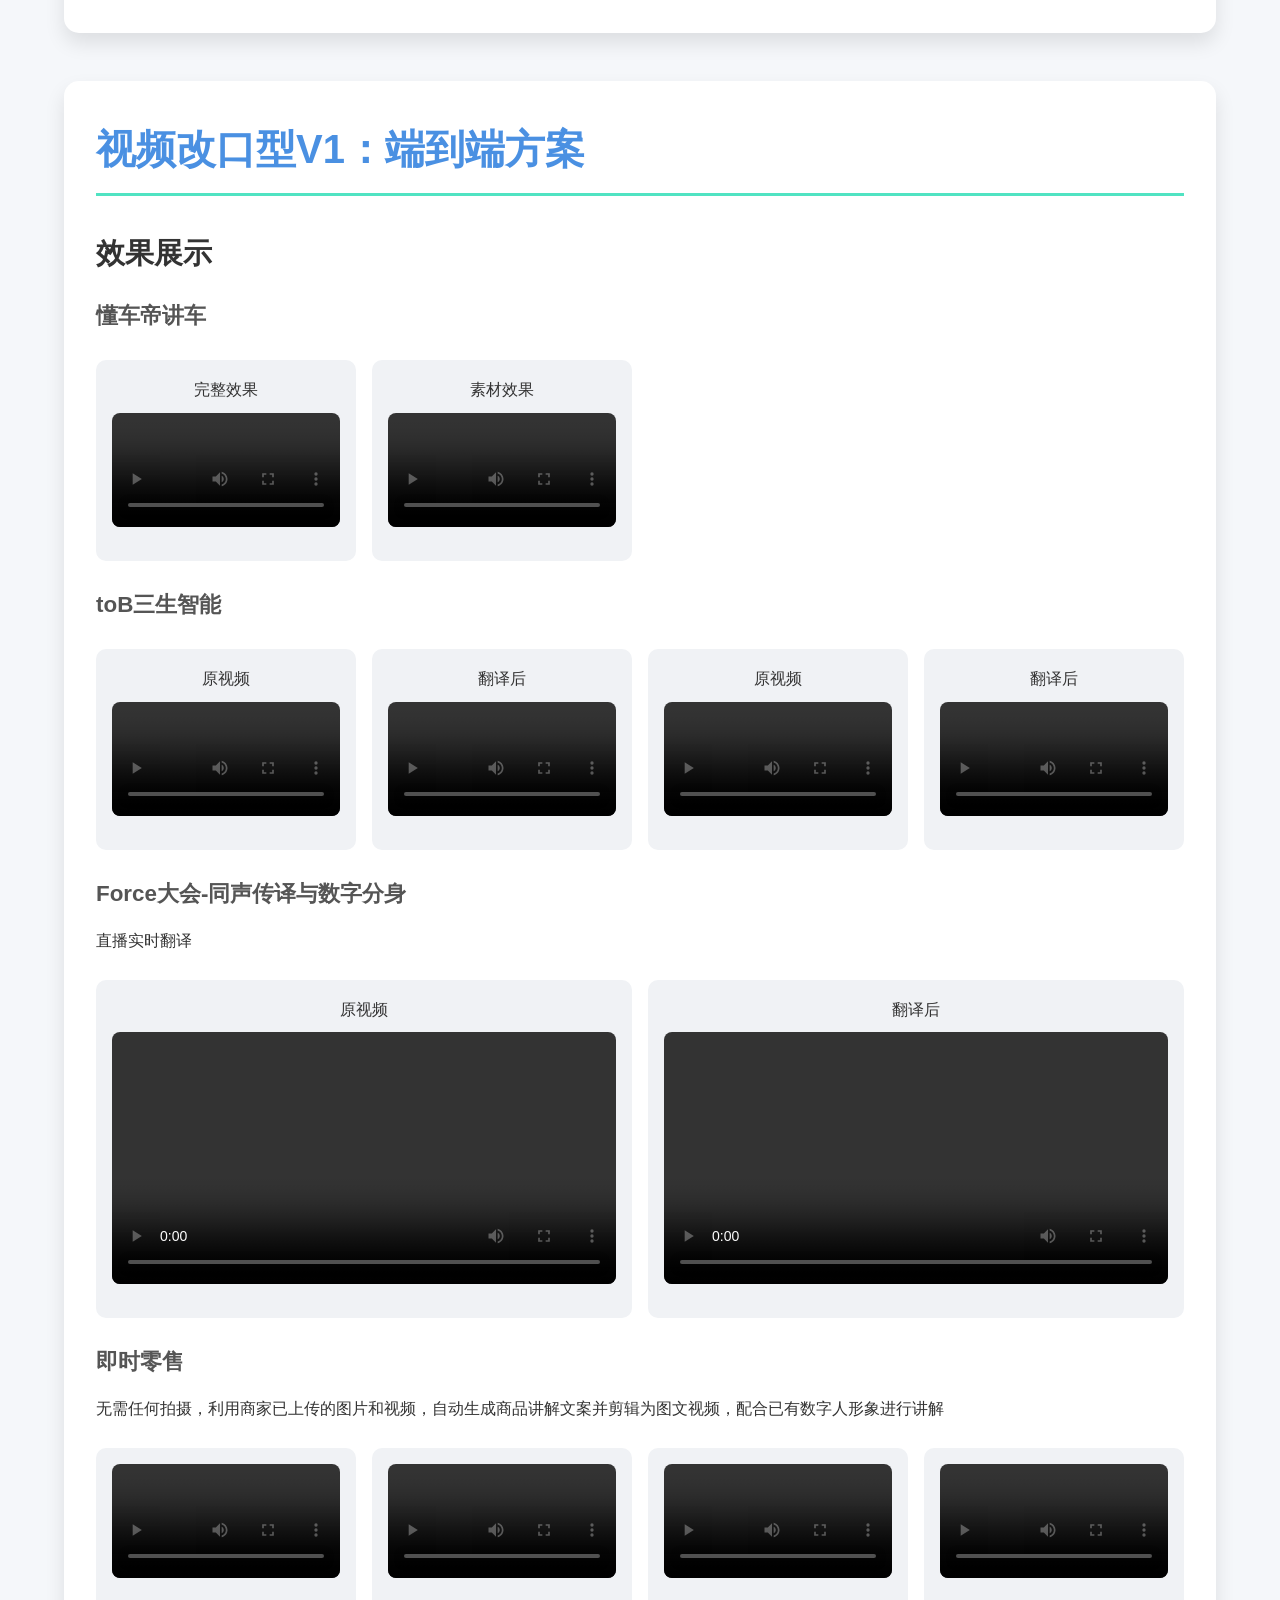
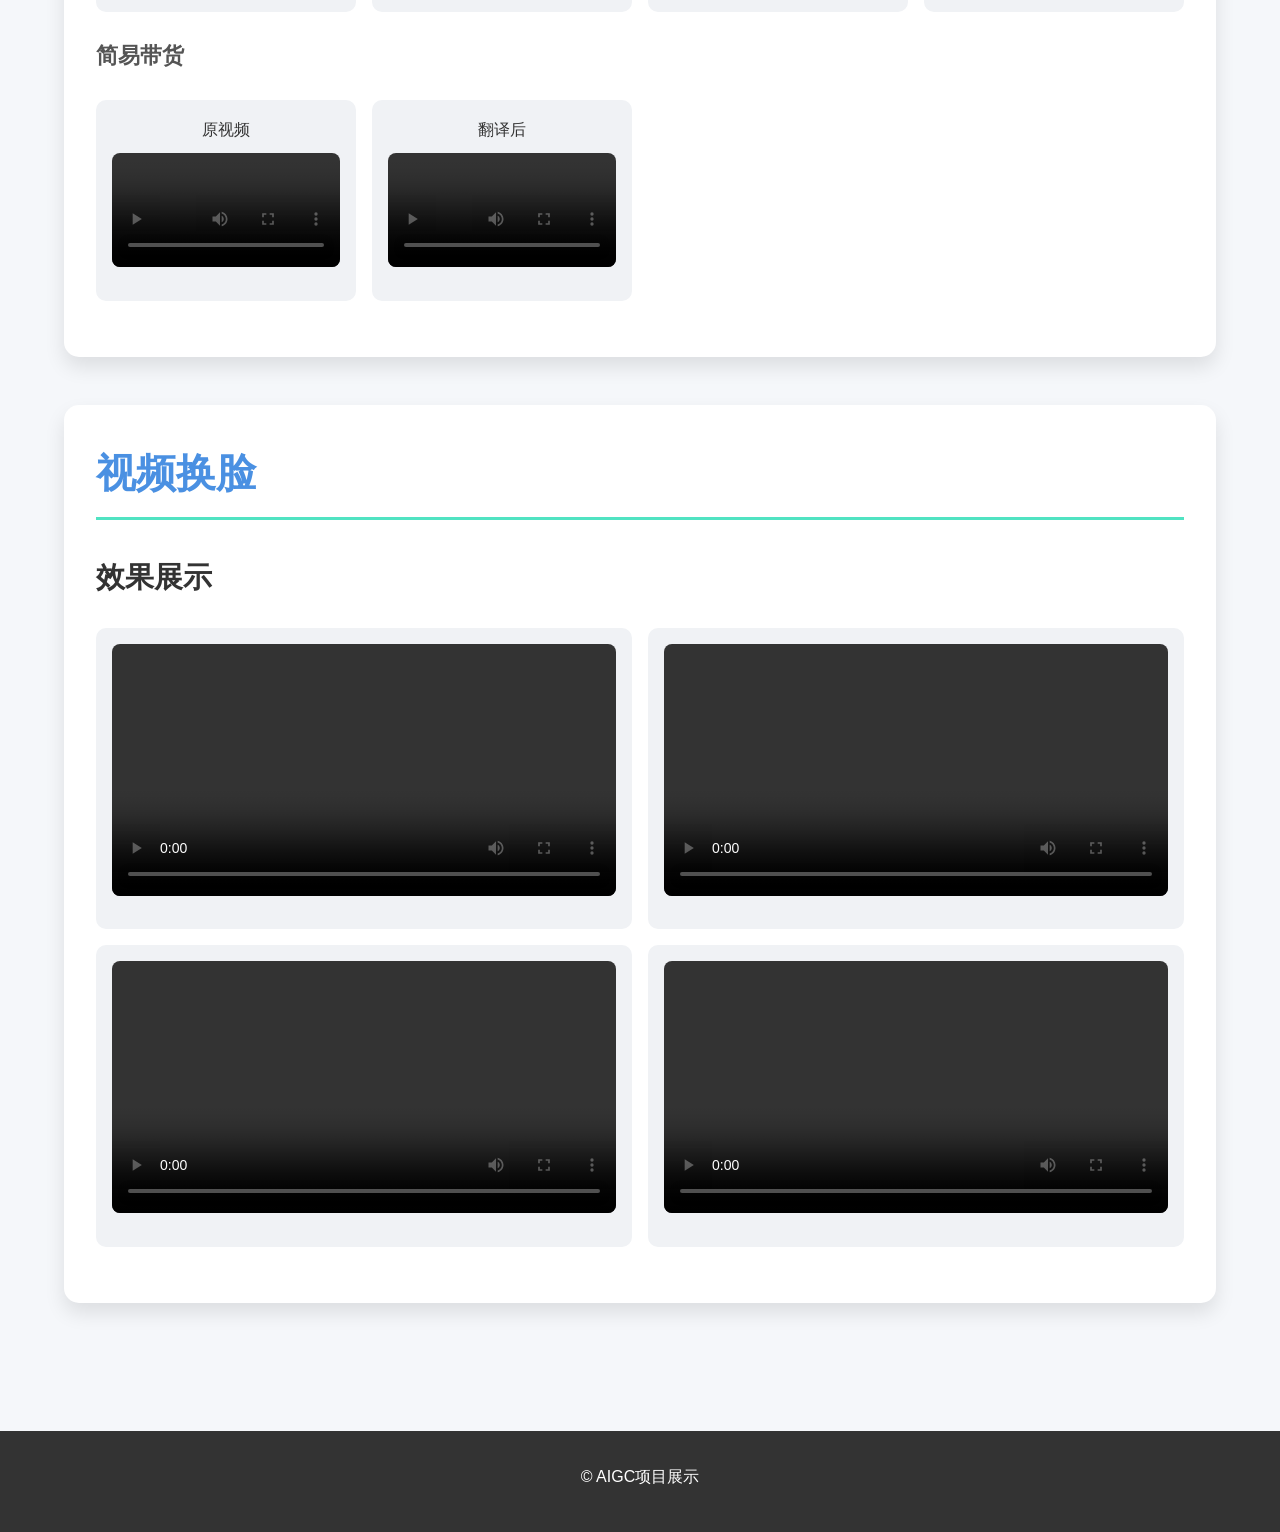
==== commit 4779b34d: "x" ====
--- a/index.html
+++ b/index.html
@@ -76,13 +76,13 @@
             <p>Human avatar视频生成在业界具有广泛的应用与良好的商业价值，例如国外的闭源应用heygen、topview，国内的keling-avatar、omnihuman等都受到广泛关注，并具有可观的用户数量。但是<b>开源human avatar工作，像multitalk、omniavatar、hunyuan-avatar，在画面保真度、音频动作同步度、动作自然方面表现不能令人满意：</b></p>
              <ul>
                 <li>手部崩坏</li>
-                <li>音频动作同步性不佳：说话时人物手势、微表情无法跟随音频产生匹配的节奏变化</li>
+                <li>音频-动作同步性不佳：说话时人物手势、微表情无法跟随音频产生匹配的节奏变化</li>
                 <li>动作不自然</li>
              </ul>
              <p><strong>在此背景下，我们自研了一套human avatar视频生成模型，对比主流开源模型，具有以下优势：</strong></p>
              <ul>
                 <li><b>高保真度：</b>无主体失真与手部崩坏</li>
-                <li><b>高音频同步度：</b>人物动作和唇形均与音频高度同步，说话时人物手势、微表情无法跟随音频产生匹配的节奏变化</li>
+                <li><b>高音频-动作同步度：</b>人物动作和唇形均与音频高度同步，说话时人物手势、微表情无法跟随音频产生匹配的节奏变化</li>
                 <li><b>动作自然：</b>整体具有自然的微动作</li>
              </ul>
             <div class="single-image-container"><div class="result-card"><img src="images/heygen.png"></div></div>
